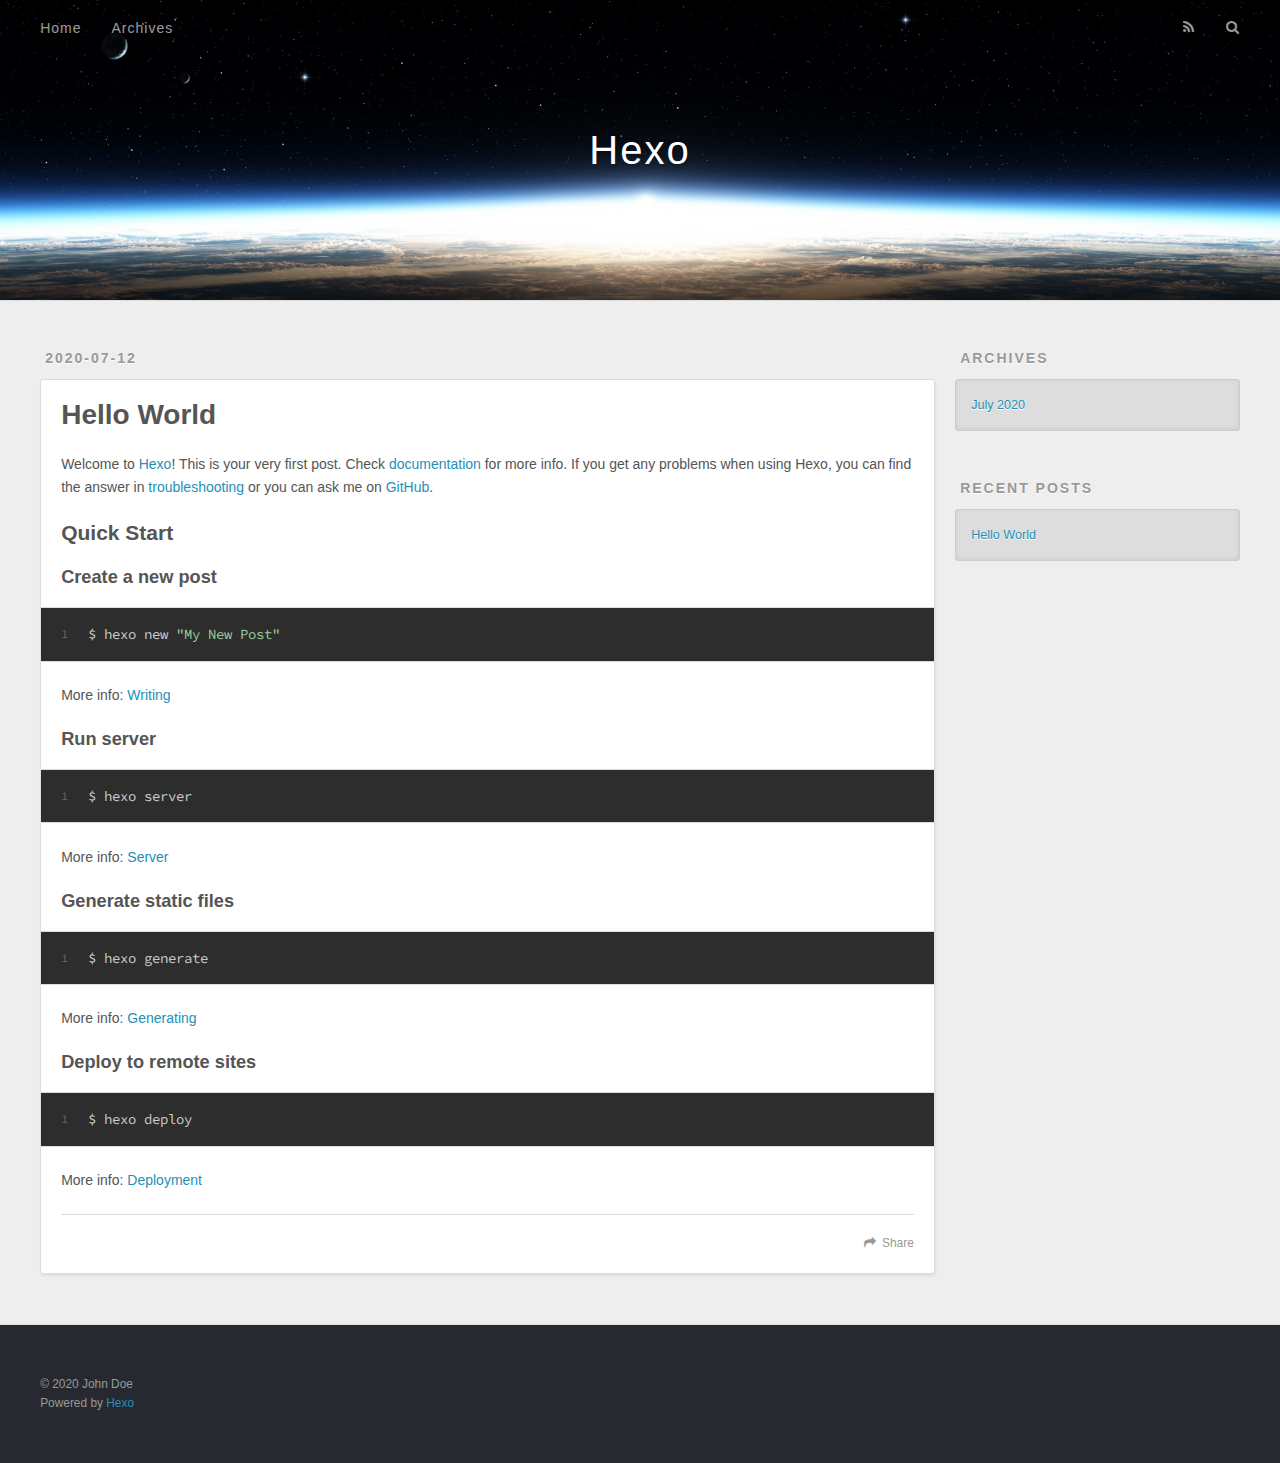
==== index.html @ 221fa867 "Site updated: 2020-07-12 08:32:04" ====
<!DOCTYPE html>
<html>
<head>
  <meta charset="utf-8">
  

  
  <title>Hexo</title>
  <meta name="viewport" content="width=device-width, initial-scale=1, maximum-scale=1">
  <meta property="og:type" content="website">
<meta property="og:title" content="Hexo">
<meta property="og:url" content="http://yoursite.com/index.html">
<meta property="og:site_name" content="Hexo">
<meta property="og:locale" content="en_US">
<meta property="article:author" content="John Doe">
<meta name="twitter:card" content="summary">
  
    <link rel="alternate" href="/atom.xml" title="Hexo" type="application/atom+xml">
  
  
    <link rel="icon" href="/favicon.png">
  
  
    <link href="//fonts.googleapis.com/css?family=Source+Code+Pro" rel="stylesheet" type="text/css">
  
  
<link rel="stylesheet" href="/css/style.css">

<meta name="generator" content="Hexo 4.2.1"></head>

<body>
  <div id="container">
    <div id="wrap">
      <header id="header">
  <div id="banner"></div>
  <div id="header-outer" class="outer">
    <div id="header-title" class="inner">
      <h1 id="logo-wrap">
        <a href="/" id="logo">Hexo</a>
      </h1>
      
    </div>
    <div id="header-inner" class="inner">
      <nav id="main-nav">
        <a id="main-nav-toggle" class="nav-icon"></a>
        
          <a class="main-nav-link" href="/">Home</a>
        
          <a class="main-nav-link" href="/archives">Archives</a>
        
      </nav>
      <nav id="sub-nav">
        
          <a id="nav-rss-link" class="nav-icon" href="/atom.xml" title="RSS Feed"></a>
        
        <a id="nav-search-btn" class="nav-icon" title="Search"></a>
      </nav>
      <div id="search-form-wrap">
        <form action="//google.com/search" method="get" accept-charset="UTF-8" class="search-form"><input type="search" name="q" class="search-form-input" placeholder="Search"><button type="submit" class="search-form-submit">&#xF002;</button><input type="hidden" name="sitesearch" value="http://yoursite.com"></form>
      </div>
    </div>
  </div>
</header>
      <div class="outer">
        <section id="main">
  
    <article id="post-hello-world" class="article article-type-post" itemscope itemprop="blogPost">
  <div class="article-meta">
    <a href="/2020/07/12/hello-world/" class="article-date">
  <time datetime="2020-07-12T00:15:30.540Z" itemprop="datePublished">2020-07-12</time>
</a>
    
  </div>
  <div class="article-inner">
    
    
      <header class="article-header">
        
  
    <h1 itemprop="name">
      <a class="article-title" href="/2020/07/12/hello-world/">Hello World</a>
    </h1>
  

      </header>
    
    <div class="article-entry" itemprop="articleBody">
      
        <p>Welcome to <a href="https://hexo.io/" target="_blank" rel="noopener">Hexo</a>! This is your very first post. Check <a href="https://hexo.io/docs/" target="_blank" rel="noopener">documentation</a> for more info. If you get any problems when using Hexo, you can find the answer in <a href="https://hexo.io/docs/troubleshooting.html" target="_blank" rel="noopener">troubleshooting</a> or you can ask me on <a href="https://github.com/hexojs/hexo/issues" target="_blank" rel="noopener">GitHub</a>.</p>
<h2 id="Quick-Start"><a href="#Quick-Start" class="headerlink" title="Quick Start"></a>Quick Start</h2><h3 id="Create-a-new-post"><a href="#Create-a-new-post" class="headerlink" title="Create a new post"></a>Create a new post</h3><figure class="highlight bash"><table><tr><td class="gutter"><pre><span class="line">1</span><br></pre></td><td class="code"><pre><span class="line">$ hexo new <span class="string">"My New Post"</span></span><br></pre></td></tr></table></figure>

<p>More info: <a href="https://hexo.io/docs/writing.html" target="_blank" rel="noopener">Writing</a></p>
<h3 id="Run-server"><a href="#Run-server" class="headerlink" title="Run server"></a>Run server</h3><figure class="highlight bash"><table><tr><td class="gutter"><pre><span class="line">1</span><br></pre></td><td class="code"><pre><span class="line">$ hexo server</span><br></pre></td></tr></table></figure>

<p>More info: <a href="https://hexo.io/docs/server.html" target="_blank" rel="noopener">Server</a></p>
<h3 id="Generate-static-files"><a href="#Generate-static-files" class="headerlink" title="Generate static files"></a>Generate static files</h3><figure class="highlight bash"><table><tr><td class="gutter"><pre><span class="line">1</span><br></pre></td><td class="code"><pre><span class="line">$ hexo generate</span><br></pre></td></tr></table></figure>

<p>More info: <a href="https://hexo.io/docs/generating.html" target="_blank" rel="noopener">Generating</a></p>
<h3 id="Deploy-to-remote-sites"><a href="#Deploy-to-remote-sites" class="headerlink" title="Deploy to remote sites"></a>Deploy to remote sites</h3><figure class="highlight bash"><table><tr><td class="gutter"><pre><span class="line">1</span><br></pre></td><td class="code"><pre><span class="line">$ hexo deploy</span><br></pre></td></tr></table></figure>

<p>More info: <a href="https://hexo.io/docs/one-command-deployment.html" target="_blank" rel="noopener">Deployment</a></p>

      
    </div>
    <footer class="article-footer">
      <a data-url="http://yoursite.com/2020/07/12/hello-world/" data-id="ckcicet2j0000z4v77qp1bdot" class="article-share-link">Share</a>
      
      
    </footer>
  </div>
  
</article>


  


</section>
        
          <aside id="sidebar">
  
    

  
    

  
    
  
    
  <div class="widget-wrap">
    <h3 class="widget-title">Archives</h3>
    <div class="widget">
      <ul class="archive-list"><li class="archive-list-item"><a class="archive-list-link" href="/archives/2020/07/">July 2020</a></li></ul>
    </div>
  </div>


  
    
  <div class="widget-wrap">
    <h3 class="widget-title">Recent Posts</h3>
    <div class="widget">
      <ul>
        
          <li>
            <a href="/2020/07/12/hello-world/">Hello World</a>
          </li>
        
      </ul>
    </div>
  </div>

  
</aside>
        
      </div>
      <footer id="footer">
  
  <div class="outer">
    <div id="footer-info" class="inner">
      &copy; 2020 John Doe<br>
      Powered by <a href="http://hexo.io/" target="_blank">Hexo</a>
    </div>
  </div>
</footer>
    </div>
    <nav id="mobile-nav">
  
    <a href="/" class="mobile-nav-link">Home</a>
  
    <a href="/archives" class="mobile-nav-link">Archives</a>
  
</nav>
    

<script src="//ajax.googleapis.com/ajax/libs/jquery/2.0.3/jquery.min.js"></script>


  
<link rel="stylesheet" href="/fancybox/jquery.fancybox.css">

  
<script src="/fancybox/jquery.fancybox.pack.js"></script>




<script src="/js/script.js"></script>




  </div>
</body>
</html>
---- css/style.css ----
body {
  width: 100%;
}
body:before,
body:after {
  content: "";
  display: table;
}
body:after {
  clear: both;
}
html,
body,
div,
span,
applet,
object,
iframe,
h1,
h2,
h3,
h4,
h5,
h6,
p,
blockquote,
pre,
a,
abbr,
acronym,
address,
big,
cite,
code,
del,
dfn,
em,
img,
ins,
kbd,
q,
s,
samp,
small,
strike,
strong,
sub,
sup,
tt,
var,
dl,
dt,
dd,
ol,
ul,
li,
fieldset,
form,
label,
legend,
table,
caption,
tbody,
tfoot,
thead,
tr,
th,
td {
  margin: 0;
  padding: 0;
  border: 0;
  outline: 0;
  font-weight: inherit;
  font-style: inherit;
  font-family: inherit;
  font-size: 100%;
  vertical-align: baseline;
}
body {
  line-height: 1;
  color: #000;
  background: #fff;
}
ol,
ul {
  list-style: none;
}
table {
  border-collapse: separate;
  border-spacing: 0;
  vertical-align: middle;
}
caption,
th,
td {
  text-align: left;
  font-weight: normal;
  vertical-align: middle;
}
a img {
  border: none;
}
input,
button {
  margin: 0;
  padding: 0;
}
input::-moz-focus-inner,
button::-moz-focus-inner {
  border: 0;
  padding: 0;
}
@font-face {
  font-family: FontAwesome;
  font-style: normal;
  font-weight: normal;
  src: url("fonts/fontawesome-webfont.eot?v=#4.0.3");
  src: url("fonts/fontawesome-webfont.eot?#iefix&v=#4.0.3") format("embedded-opentype"), url("fonts/fontawesome-webfont.woff?v=#4.0.3") format("woff"), url("fonts/fontawesome-webfont.ttf?v=#4.0.3") format("truetype"), url("fonts/fontawesome-webfont.svg#fontawesomeregular?v=#4.0.3") format("svg");
}
html,
body,
#container {
  height: 100%;
}
body {
  background: #eee;
  font: 14px -apple-system, BlinkMacSystemFont, "Segoe UI", "Roboto", "Oxygen", "Ubuntu", "Cantarell", "Fira Sans", "Droid Sans", "Helvetica Neue", sans-serif;
  -webkit-text-size-adjust: 100%;
}
.outer {
  max-width: 1220px;
  margin: 0 auto;
  padding: 0 20px;
}
.outer:before,
.outer:after {
  content: "";
  display: table;
}
.outer:after {
  clear: both;
}
.inner {
  display: inline;
  float: left;
  width: 98.33333333333333%;
  margin: 0 0.833333333333333%;
}
.left,
.alignleft {
  float: left;
}
.right,
.alignright {
  float: right;
}
.clear {
  clear: both;
}
#container {
  position: relative;
}
.mobile-nav-on {
  overflow: hidden;
}
#wrap {
  height: 100%;
  width: 100%;
  position: absolute;
  top: 0;
  left: 0;
  -webkit-transition: 0.2s ease-out;
  -moz-transition: 0.2s ease-out;
  -ms-transition: 0.2s ease-out;
  transition: 0.2s ease-out;
  z-index: 1;
  background: #eee;
}
.mobile-nav-on #wrap {
  left: 280px;
}
@media screen and (min-width: 768px) {
  #main {
    display: inline;
    float: left;
    width: 73.33333333333333%;
    margin: 0 0.833333333333333%;
  }
}
.article-date,
.article-category-link,
.archive-year,
.widget-title {
  text-decoration: none;
  text-transform: uppercase;
  letter-spacing: 2px;
  color: #999;
  margin-bottom: 1em;
  margin-left: 5px;
  line-height: 1em;
  text-shadow: 0 1px #fff;
  font-weight: bold;
}
.article-inner,
.archive-article-inner {
  background: #fff;
  -webkit-box-shadow: 1px 2px 3px #ddd;
  box-shadow: 1px 2px 3px #ddd;
  border: 1px solid #ddd;
  border-radius: 3px;
}
.article-entry h1,
.widget h1 {
  font-size: 2em;
}
.article-entry h2,
.widget h2 {
  font-size: 1.5em;
}
.article-entry h3,
.widget h3 {
  font-size: 1.3em;
}
.article-entry h4,
.widget h4 {
  font-size: 1.2em;
}
.article-entry h5,
.widget h5 {
  font-size: 1em;
}
.article-entry h6,
.widget h6 {
  font-size: 1em;
  color: #999;
}
.article-entry hr,
.widget hr {
  border: 1px dashed #ddd;
}
.article-entry strong,
.widget strong {
  font-weight: bold;
}
.article-entry em,
.widget em,
.article-entry cite,
.widget cite {
  font-style: italic;
}
.article-entry sup,
.widget sup,
.article-entry sub,
.widget sub {
  font-size: 0.75em;
  line-height: 0;
  position: relative;
  vertical-align: baseline;
}
.article-entry sup,
.widget sup {
  top: -0.5em;
}
.article-entry sub,
.widget sub {
  bottom: -0.2em;
}
.article-entry small,
.widget small {
  font-size: 0.85em;
}
.article-entry acronym,
.widget acronym,
.article-entry abbr,
.widget abbr {
  border-bottom: 1px dotted;
}
.article-entry ul,
.widget ul,
.article-entry ol,
.widget ol,
.article-entry dl,
.widget dl {
  margin: 0 20px;
  line-height: 1.6em;
}
.article-entry ul ul,
.widget ul ul,
.article-entry ol ul,
.widget ol ul,
.article-entry ul ol,
.widget ul ol,
.article-entry ol ol,
.widget ol ol {
  margin-top: 0;
  margin-bottom: 0;
}
.article-entry ul,
.widget ul {
  list-style: disc;
}
.article-entry ol,
.widget ol {
  list-style: decimal;
}
.article-entry dt,
.widget dt {
  font-weight: bold;
}
#header {
  height: 300px;
  position: relative;
  border-bottom: 1px solid #ddd;
}
#header:before,
#header:after {
  content: "";
  position: absolute;
  left: 0;
  right: 0;
  height: 40px;
}
#header:before {
  top: 0;
  background: -webkit-linear-gradient(rgba(0,0,0,0.2), transparent);
  background: -moz-linear-gradient(rgba(0,0,0,0.2), transparent);
  background: -ms-linear-gradient(rgba(0,0,0,0.2), transparent);
  background: linear-gradient(rgba(0,0,0,0.2), transparent);
}
#header:after {
  bottom: 0;
  background: -webkit-linear-gradient(transparent, rgba(0,0,0,0.2));
  background: -moz-linear-gradient(transparent, rgba(0,0,0,0.2));
  background: -ms-linear-gradient(transparent, rgba(0,0,0,0.2));
  background: linear-gradient(transparent, rgba(0,0,0,0.2));
}
#header-outer {
  height: 100%;
  position: relative;
}
#header-inner {
  position: relative;
  overflow: hidden;
}
#banner {
  position: absolute;
  top: 0;
  left: 0;
  width: 100%;
  height: 100%;
  background: url("images/banner.jpg") center #000;
  -webkit-background-size: cover;
  -moz-background-size: cover;
  background-size: cover;
  z-index: -1;
}
#header-title {
  text-align: center;
  height: 40px;
  position: absolute;
  top: 50%;
  left: 0;
  margin-top: -20px;
}
#logo,
#subtitle {
  text-decoration: none;
  color: #fff;
  font-weight: 300;
  text-shadow: 0 1px 4px rgba(0,0,0,0.3);
}
#logo {
  font-size: 40px;
  line-height: 40px;
  letter-spacing: 2px;
}
#subtitle {
  font-size: 16px;
  line-height: 16px;
  letter-spacing: 1px;
}
#subtitle-wrap {
  margin-top: 16px;
}
#main-nav {
  float: left;
  margin-left: -15px;
}
.nav-icon,
.main-nav-link {
  float: left;
  color: #fff;
  opacity: 0.6;
  text-decoration: none;
  text-shadow: 0 1px rgba(0,0,0,0.2);
  -webkit-transition: opacity 0.2s;
  -moz-transition: opacity 0.2s;
  -ms-transition: opacity 0.2s;
  transition: opacity 0.2s;
  display: block;
  padding: 20px 15px;
}
.nav-icon:hover,
.main-nav-link:hover {
  opacity: 1;
}
.nav-icon {
  font-family: FontAwesome;
  text-align: center;
  font-size: 14px;
  width: 14px;
  height: 14px;
  padding: 20px 15px;
  position: relative;
  cursor: pointer;
}
.main-nav-link {
  font-weight: 300;
  letter-spacing: 1px;
}
@media screen and (max-width: 479px) {
  .main-nav-link {
    display: none;
  }
}
#main-nav-toggle {
  display: none;
}
#main-nav-toggle:before {
  content: "\f0c9";
}
@media screen and (max-width: 479px) {
  #main-nav-toggle {
    display: block;
  }
}
#sub-nav {
  float: right;
  margin-right: -15px;
}
#nav-rss-link:before {
  content: "\f09e";
}
#nav-search-btn:before {
  content: "\f002";
}
#search-form-wrap {
  position: absolute;
  top: 15px;
  width: 150px;
  height: 30px;
  right: -150px;
  opacity: 0;
  -webkit-transition: 0.2s ease-out;
  -moz-transition: 0.2s ease-out;
  -ms-transition: 0.2s ease-out;
  transition: 0.2s ease-out;
}
#search-form-wrap.on {
  opacity: 1;
  right: 0;
}
@media screen and (max-width: 479px) {
  #search-form-wrap {
    width: 100%;
    right: -100%;
  }
}
.search-form {
  position: absolute;
  top: 0;
  left: 0;
  right: 0;
  background: #fff;
  padding: 5px 15px;
  border-radius: 15px;
  -webkit-box-shadow: 0 0 10px rgba(0,0,0,0.3);
  box-shadow: 0 0 10px rgba(0,0,0,0.3);
}
.search-form-input {
  border: none;
  background: none;
  color: #555;
  width: 100%;
  font: 13px -apple-system, BlinkMacSystemFont, "Segoe UI", "Roboto", "Oxygen", "Ubuntu", "Cantarell", "Fira Sans", "Droid Sans", "Helvetica Neue", sans-serif;
  outline: none;
}
.search-form-input::-webkit-search-results-decoration,
.search-form-input::-webkit-search-cancel-button {
  -webkit-appearance: none;
}
.search-form-submit {
  position: absolute;
  top: 50%;
  right: 10px;
  margin-top: -7px;
  font: 13px FontAwesome;
  border: none;
  background: none;
  color: #bbb;
  cursor: pointer;
}
.search-form-submit:hover,
.search-form-submit:focus {
  color: #777;
}
.article {
  margin: 50px 0;
}
.article-inner {
  overflow: hidden;
}
.article-meta:before,
.article-meta:after {
  content: "";
  display: table;
}
.article-meta:after {
  clear: both;
}
.article-date {
  float: left;
}
.article-category {
  float: left;
  line-height: 1em;
  color: #ccc;
  text-shadow: 0 1px #fff;
  margin-left: 8px;
}
.article-category:before {
  content: "\2022";
}
.article-category-link {
  margin: 0 12px 1em;
}
.article-header {
  padding: 20px 20px 0;
}
.article-title {
  text-decoration: none;
  font-size: 2em;
  font-weight: bold;
  color: #555;
  line-height: 1.1em;
  -webkit-transition: color 0.2s;
  -moz-transition: color 0.2s;
  -ms-transition: color 0.2s;
  transition: color 0.2s;
}
a.article-title:hover {
  color: #258fb8;
}
.article-entry {
  color: #555;
  padding: 0 20px;
}
.article-entry:before,
.article-entry:after {
  content: "";
  display: table;
}
.article-entry:after {
  clear: both;
}
.article-entry p,
.article-entry table {
  line-height: 1.6em;
  margin: 1.6em 0;
}
.article-entry h1,
.article-entry h2,
.article-entry h3,
.article-entry h4,
.article-entry h5,
.article-entry h6 {
  font-weight: bold;
}
.article-entry h1,
.article-entry h2,
.article-entry h3,
.article-entry h4,
.article-entry h5,
.article-entry h6 {
  line-height: 1.1em;
  margin: 1.1em 0;
}
.article-entry a {
  color: #258fb8;
  text-decoration: none;
}
.article-entry a:hover {
  text-decoration: underline;
}
.article-entry ul,
.article-entry ol,
.article-entry dl {
  margin-top: 1.6em;
  margin-bottom: 1.6em;
}
.article-entry img,
.article-entry video {
  max-width: 100%;
  height: auto;
  display: block;
  margin: auto;
}
.article-entry iframe {
  border: none;
}
.article-entry table {
  width: 100%;
  border-collapse: collapse;
  border-spacing: 0;
}
.article-entry th {
  font-weight: bold;
  border-bottom: 3px solid #ddd;
  padding-bottom: 0.5em;
}
.article-entry td {
  border-bottom: 1px solid #ddd;
  padding: 10px 0;
}
.article-entry blockquote {
  font-family: Georgia, "Times New Roman", serif;
  font-size: 1.4em;
  margin: 1.6em 20px;
  text-align: center;
}
.article-entry blockquote footer {
  font-size: 14px;
  margin: 1.6em 0;
  font-family: -apple-system, BlinkMacSystemFont, "Segoe UI", "Roboto", "Oxygen", "Ubuntu", "Cantarell", "Fira Sans", "Droid Sans", "Helvetica Neue", sans-serif;
}
.article-entry blockquote footer cite:before {
  content: "—";
  padding: 0 0.5em;
}
.article-entry .pullquote {
  text-align: left;
  width: 45%;
  margin: 0;
}
.article-entry .pullquote.left {
  margin-left: 0.5em;
  margin-right: 1em;
}
.article-entry .pullquote.right {
  margin-right: 0.5em;
  margin-left: 1em;
}
.article-entry .caption {
  color: #999;
  display: block;
  font-size: 0.9em;
  margin-top: 0.5em;
  position: relative;
  text-align: center;
}
.article-entry .video-container {
  position: relative;
  padding-top: 56.25%;
  height: 0;
  overflow: hidden;
}
.article-entry .video-container iframe,
.article-entry .video-container object,
.article-entry .video-container embed {
  position: absolute;
  top: 0;
  left: 0;
  width: 100%;
  height: 100%;
  margin-top: 0;
}
.article-more-link a {
  display: inline-block;
  line-height: 1em;
  padding: 6px 15px;
  border-radius: 15px;
  background: #eee;
  color: #999;
  text-shadow: 0 1px #fff;
  text-decoration: none;
}
.article-more-link a:hover {
  background: #258fb8;
  color: #fff;
  text-decoration: none;
  text-shadow: 0 1px #1e7293;
}
.article-footer {
  font-size: 0.85em;
  line-height: 1.6em;
  border-top: 1px solid #ddd;
  padding-top: 1.6em;
  margin: 0 20px 20px;
}
.article-footer:before,
.article-footer:after {
  content: "";
  display: table;
}
.article-footer:after {
  clear: both;
}
.article-footer a {
  color: #999;
  text-decoration: none;
}
.article-footer a:hover {
  color: #555;
}
.article-tag-list-item {
  float: left;
  margin-right: 10px;
}
.article-tag-list-link:before {
  content: "#";
}
.article-comment-link {
  float: right;
}
.article-comment-link:before {
  content: "\f075";
  font-family: FontAwesome;
  padding-right: 8px;
}
.article-share-link {
  cursor: pointer;
  float: right;
  margin-left: 20px;
}
.article-share-link:before {
  content: "\f064";
  font-family: FontAwesome;
  padding-right: 6px;
}
#article-nav {
  position: relative;
}
#article-nav:before,
#article-nav:after {
  content: "";
  display: table;
}
#article-nav:after {
  clear: both;
}
@media screen and (min-width: 768px) {
  #article-nav {
    margin: 50px 0;
  }
  #article-nav:before {
    width: 8px;
    height: 8px;
    position: absolute;
    top: 50%;
    left: 50%;
    margin-top: -4px;
    margin-left: -4px;
    content: "";
    border-radius: 50%;
    background: #ddd;
    -webkit-box-shadow: 0 1px 2px #fff;
    box-shadow: 0 1px 2px #fff;
  }
}
.article-nav-link-wrap {
  text-decoration: none;
  text-shadow: 0 1px #fff;
  color: #999;
  -webkit-box-sizing: border-box;
  -moz-box-sizing: border-box;
  box-sizing: border-box;
  margin-top: 50px;
  text-align: center;
  display: block;
}
.article-nav-link-wrap:hover {
  color: #555;
}
@media screen and (min-width: 768px) {
  .article-nav-link-wrap {
    width: 50%;
    margin-top: 0;
  }
}
@media screen and (min-width: 768px) {
  #article-nav-newer {
    float: left;
    text-align: right;
    padding-right: 20px;
  }
}
@media screen and (min-width: 768px) {
  #article-nav-older {
    float: right;
    text-align: left;
    padding-left: 20px;
  }
}
.article-nav-caption {
  text-transform: uppercase;
  letter-spacing: 2px;
  color: #ddd;
  line-height: 1em;
  font-weight: bold;
}
#article-nav-newer .article-nav-caption {
  margin-right: -2px;
}
.article-nav-title {
  font-size: 0.85em;
  line-height: 1.6em;
  margin-top: 0.5em;
}
.article-share-box {
  position: absolute;
  display: none;
  background: #fff;
  -webkit-box-shadow: 1px 2px 10px rgba(0,0,0,0.2);
  box-shadow: 1px 2px 10px rgba(0,0,0,0.2);
  border-radius: 3px;
  margin-left: -145px;
  overflow: hidden;
  z-index: 1;
}
.article-share-box.on {
  display: block;
}
.article-share-input {
  width: 100%;
  background: none;
  -webkit-box-sizing: border-box;
  -moz-box-sizing: border-box;
  box-sizing: border-box;
  font: 14px -apple-system, BlinkMacSystemFont, "Segoe UI", "Roboto", "Oxygen", "Ubuntu", "Cantarell", "Fira Sans", "Droid Sans", "Helvetica Neue", sans-serif;
  padding: 0 15px;
  color: #555;
  outline: none;
  border: 1px solid #ddd;
  border-radius: 3px 3px 0 0;
  height: 36px;
  line-height: 36px;
}
.article-share-links {
  background: #eee;
}
.article-share-links:before,
.article-share-links:after {
  content: "";
  display: table;
}
.article-share-links:after {
  clear: both;
}
.article-share-twitter,
.article-share-facebook,
.article-share-pinterest,
.article-share-google {
  width: 50px;
  height: 36px;
  display: block;
  float: left;
  position: relative;
  color: #999;
  text-shadow: 0 1px #fff;
}
.article-share-twitter:before,
.article-share-facebook:before,
.article-share-pinterest:before,
.article-share-google:before {
  font-size: 20px;
  font-family: FontAwesome;
  width: 20px;
  height: 20px;
  position: absolute;
  top: 50%;
  left: 50%;
  margin-top: -10px;
  margin-left: -10px;
  text-align: center;
}
.article-share-twitter:hover,
.article-share-facebook:hover,
.article-share-pinterest:hover,
.article-share-google:hover {
  color: #fff;
}
.article-share-twitter:before {
  content: "\f099";
}
.article-share-twitter:hover {
  background: #00aced;
  text-shadow: 0 1px #008abe;
}
.article-share-facebook:before {
  content: "\f09a";
}
.article-share-facebook:hover {
  background: #3b5998;
  text-shadow: 0 1px #2f477a;
}
.article-share-pinterest:before {
  content: "\f0d2";
}
.article-share-pinterest:hover {
  background: #cb2027;
  text-shadow: 0 1px #a21a1f;
}
.article-share-google:before {
  content: "\f0d5";
}
.article-share-google:hover {
  background: #dd4b39;
  text-shadow: 0 1px #be3221;
}
.article-gallery {
  background: #000;
  position: relative;
}
.article-gallery-photos {
  position: relative;
  overflow: hidden;
}
.article-gallery-img {
  display: none;
  max-width: 100%;
}
.article-gallery-img:first-child {
  display: block;
}
.article-gallery-img.loaded {
  position: absolute;
  display: block;
}
.article-gallery-img img {
  display: block;
  max-width: 100%;
  margin: 0 auto;
}
#comments {
  background: #fff;
  -webkit-box-shadow: 1px 2px 3px #ddd;
  box-shadow: 1px 2px 3px #ddd;
  padding: 20px;
  border: 1px solid #ddd;
  border-radius: 3px;
  margin: 50px 0;
}
#comments a {
  color: #258fb8;
}
.archives-wrap {
  margin: 50px 0;
}
.archives:before,
.archives:after {
  content: "";
  display: table;
}
.archives:after {
  clear: both;
}
.archive-year-wrap {
  margin-bottom: 1em;
}
.archives {
  -webkit-column-gap: 10px;
  -moz-column-gap: 10px;
  column-gap: 10px;
}
@media screen and (min-width: 480px) and (max-width: 767px) {
  .archives {
    -webkit-column-count: 2;
    -moz-column-count: 2;
    column-count: 2;
  }
}
@media screen and (min-width: 768px) {
  .archives {
    -webkit-column-count: 3;
    -moz-column-count: 3;
    column-count: 3;
  }
}
.archive-article {
  -webkit-column-break-inside: avoid;
  page-break-inside: avoid;
  overflow: hidden;
  break-inside: avoid-column;
}
.archive-article-inner {
  padding: 10px;
  margin-bottom: 15px;
}
.archive-article-title {
  text-decoration: none;
  font-weight: bold;
  color: #555;
  -webkit-transition: color 0.2s;
  -moz-transition: color 0.2s;
  -ms-transition: color 0.2s;
  transition: color 0.2s;
  line-height: 1.6em;
}
.archive-article-title:hover {
  color: #258fb8;
}
.archive-article-footer {
  margin-top: 1em;
}
.archive-article-date {
  color: #999;
  text-decoration: none;
  font-size: 0.85em;
  line-height: 1em;
  margin-bottom: 0.5em;
  display: block;
}
#page-nav {
  margin: 50px auto;
  background: #fff;
  -webkit-box-shadow: 1px 2px 3px #ddd;
  box-shadow: 1px 2px 3px #ddd;
  border: 1px solid #ddd;
  border-radius: 3px;
  text-align: center;
  color: #999;
  overflow: hidden;
}
#page-nav:before,
#page-nav:after {
  content: "";
  display: table;
}
#page-nav:after {
  clear: both;
}
#page-nav a,
#page-nav span {
  padding: 10px 20px;
  line-height: 1;
  height: 2ex;
}
#page-nav a {
  color: #999;
  text-decoration: none;
}
#page-nav a:hover {
  background: #999;
  color: #fff;
}
#page-nav .prev {
  float: left;
}
#page-nav .next {
  float: right;
}
#page-nav .page-number {
  display: inline-block;
}
@media screen and (max-width: 479px) {
  #page-nav .page-number {
    display: none;
  }
}
#page-nav .current {
  color: #555;
  font-weight: bold;
}
#page-nav .space {
  color: #ddd;
}
#footer {
  background: #262a30;
  padding: 50px 0;
  border-top: 1px solid #ddd;
  color: #999;
}
#footer a {
  color: #258fb8;
  text-decoration: none;
}
#footer a:hover {
  text-decoration: underline;
}
#footer-info {
  line-height: 1.6em;
  font-size: 0.85em;
}
.article-entry pre,
.article-entry .highlight {
  background: #2d2d2d;
  margin: 0 -20px;
  padding: 15px 20px;
  border-style: solid;
  border-color: #ddd;
  border-width: 1px 0;
  overflow: auto;
  color: #ccc;
  line-height: 22.400000000000002px;
}
.article-entry .highlight .gutter pre,
.article-entry .gist .gist-file .gist-data .line-numbers {
  color: #666;
  font-size: 0.85em;
}
.article-entry pre,
.article-entry code {
  font-family: "Source Code Pro", Consolas, Monaco, Menlo, Consolas, monospace;
}
.article-entry code {
  background: #eee;
  text-shadow: 0 1px #fff;
  padding: 0 0.3em;
}
.article-entry pre code {
  background: none;
  text-shadow: none;
  padding: 0;
}
.article-entry .highlight pre {
  border: none;
  margin: 0;
  padding: 0;
}
.article-entry .highlight table {
  margin: 0;
  width: auto;
}
.article-entry .highlight td {
  border: none;
  padding: 0;
}
.article-entry .highlight figcaption {
  font-size: 0.85em;
  color: #999;
  line-height: 1em;
  margin-bottom: 1em;
}
.article-entry .highlight figcaption:before,
.article-entry .highlight figcaption:after {
  content: "";
  display: table;
}
.article-entry .highlight figcaption:after {
  clear: both;
}
.article-entry .highlight figcaption a {
  float: right;
}
.article-entry .highlight .gutter pre {
  text-align: right;
  padding-right: 20px;
}
.article-entry .highlight .line {
  height: 22.400000000000002px;
}
.article-entry .highlight .line.marked {
  background: #515151;
}
.article-entry .gist {
  margin: 0 -20px;
  border-style: solid;
  border-color: #ddd;
  border-width: 1px 0;
  background: #2d2d2d;
  padding: 15px 20px 15px 0;
}
.article-entry .gist .gist-file {
  border: none;
  font-family: "Source Code Pro", Consolas, Monaco, Menlo, Consolas, monospace;
  margin: 0;
}
.article-entry .gist .gist-file .gist-data {
  background: none;
  border: none;
}
.article-entry .gist .gist-file .gist-data .line-numbers {
  background: none;
  border: none;
  padding: 0 20px 0 0;
}
.article-entry .gist .gist-file .gist-data .line-data {
  padding: 0 !important;
}
.article-entry .gist .gist-file .highlight {
  margin: 0;
  padding: 0;
  border: none;
}
.article-entry .gist .gist-file .gist-meta {
  background: #2d2d2d;
  color: #999;
  font: 0.85em -apple-system, BlinkMacSystemFont, "Segoe UI", "Roboto", "Oxygen", "Ubuntu", "Cantarell", "Fira Sans", "Droid Sans", "Helvetica Neue", sans-serif;
  text-shadow: 0 0;
  padding: 0;
  margin-top: 1em;
  margin-left: 20px;
}
.article-entry .gist .gist-file .gist-meta a {
  color: #258fb8;
  font-weight: normal;
}
.article-entry .gist .gist-file .gist-meta a:hover {
  text-decoration: underline;
}
pre .comment,
pre .title {
  color: #999;
}
pre .variable,
pre .attribute,
pre .tag,
pre .regexp,
pre .ruby .constant,
pre .xml .tag .title,
pre .xml .pi,
pre .xml .doctype,
pre .html .doctype,
pre .css .id,
pre .css .class,
pre .css .pseudo {
  color: #f2777a;
}
pre .number,
pre .preprocessor,
pre .built_in,
pre .literal,
pre .params,
pre .constant {
  color: #f99157;
}
pre .class,
pre .ruby .class .title,
pre .css .rules .attribute {
  color: #9c9;
}
pre .string,
pre .value,
pre .inheritance,
pre .header,
pre .ruby .symbol,
pre .xml .cdata {
  color: #9c9;
}
pre .css .hexcolor {
  color: #6cc;
}
pre .function,
pre .python .decorator,
pre .python .title,
pre .ruby .function .title,
pre .ruby .title .keyword,
pre .perl .sub,
pre .javascript .title,
pre .coffeescript .title {
  color: #69c;
}
pre .keyword,
pre .javascript .function {
  color: #c9c;
}
@media screen and (max-width: 479px) {
  #mobile-nav {
    position: absolute;
    top: 0;
    left: 0;
    width: 280px;
    height: 100%;
    background: #191919;
    border-right: 1px solid #fff;
  }
}
@media screen and (max-width: 479px) {
  .mobile-nav-link {
    display: block;
    color: #999;
    text-decoration: none;
    padding: 15px 20px;
    font-weight: bold;
  }
  .mobile-nav-link:hover {
    color: #fff;
  }
}
@media screen and (min-width: 768px) {
  #sidebar {
    display: inline;
    float: left;
    width: 23.333333333333332%;
    margin: 0 0.833333333333333%;
  }
}
.widget-wrap {
  margin: 50px 0;
}
.widget {
  color: #777;
  text-shadow: 0 1px #fff;
  background: #ddd;
  -webkit-box-shadow: 0 -1px 4px #ccc inset;
  box-shadow: 0 -1px 4px #ccc inset;
  border: 1px solid #ccc;
  padding: 15px;
  border-radius: 3px;
}
.widget a {
  color: #258fb8;
  text-decoration: none;
}
.widget a:hover {
  text-decoration: underline;
}
.widget ul ul,
.widget ol ul,
.widget dl ul,
.widget ul ol,
.widget ol ol,
.widget dl ol,
.widget ul dl,
.widget ol dl,
.widget dl dl {
  margin-left: 15px;
  list-style: disc;
}
.widget {
  line-height: 1.6em;
  word-wrap: break-word;
  font-size: 0.9em;
}
.widget ul,
.widget ol {
  list-style: none;
  margin: 0;
}
.widget ul ul,
.widget ol ul,
.widget ul ol,
.widget ol ol {
  margin: 0 20px;
}
.widget ul ul,
.widget ol ul {
  list-style: disc;
}
.widget ul ol,
.widget ol ol {
  list-style: decimal;
}
.category-list-count,
.tag-list-count,
.archive-list-count {
  padding-left: 5px;
  color: #999;
  font-size: 0.85em;
}
.category-list-count:before,
.tag-list-count:before,
.archive-list-count:before {
  content: "(";
}
.category-list-count:after,
.tag-list-count:after,
.archive-list-count:after {
  content: ")";
}
.tagcloud a {
  margin-right: 5px;
  display: inline-block;
}
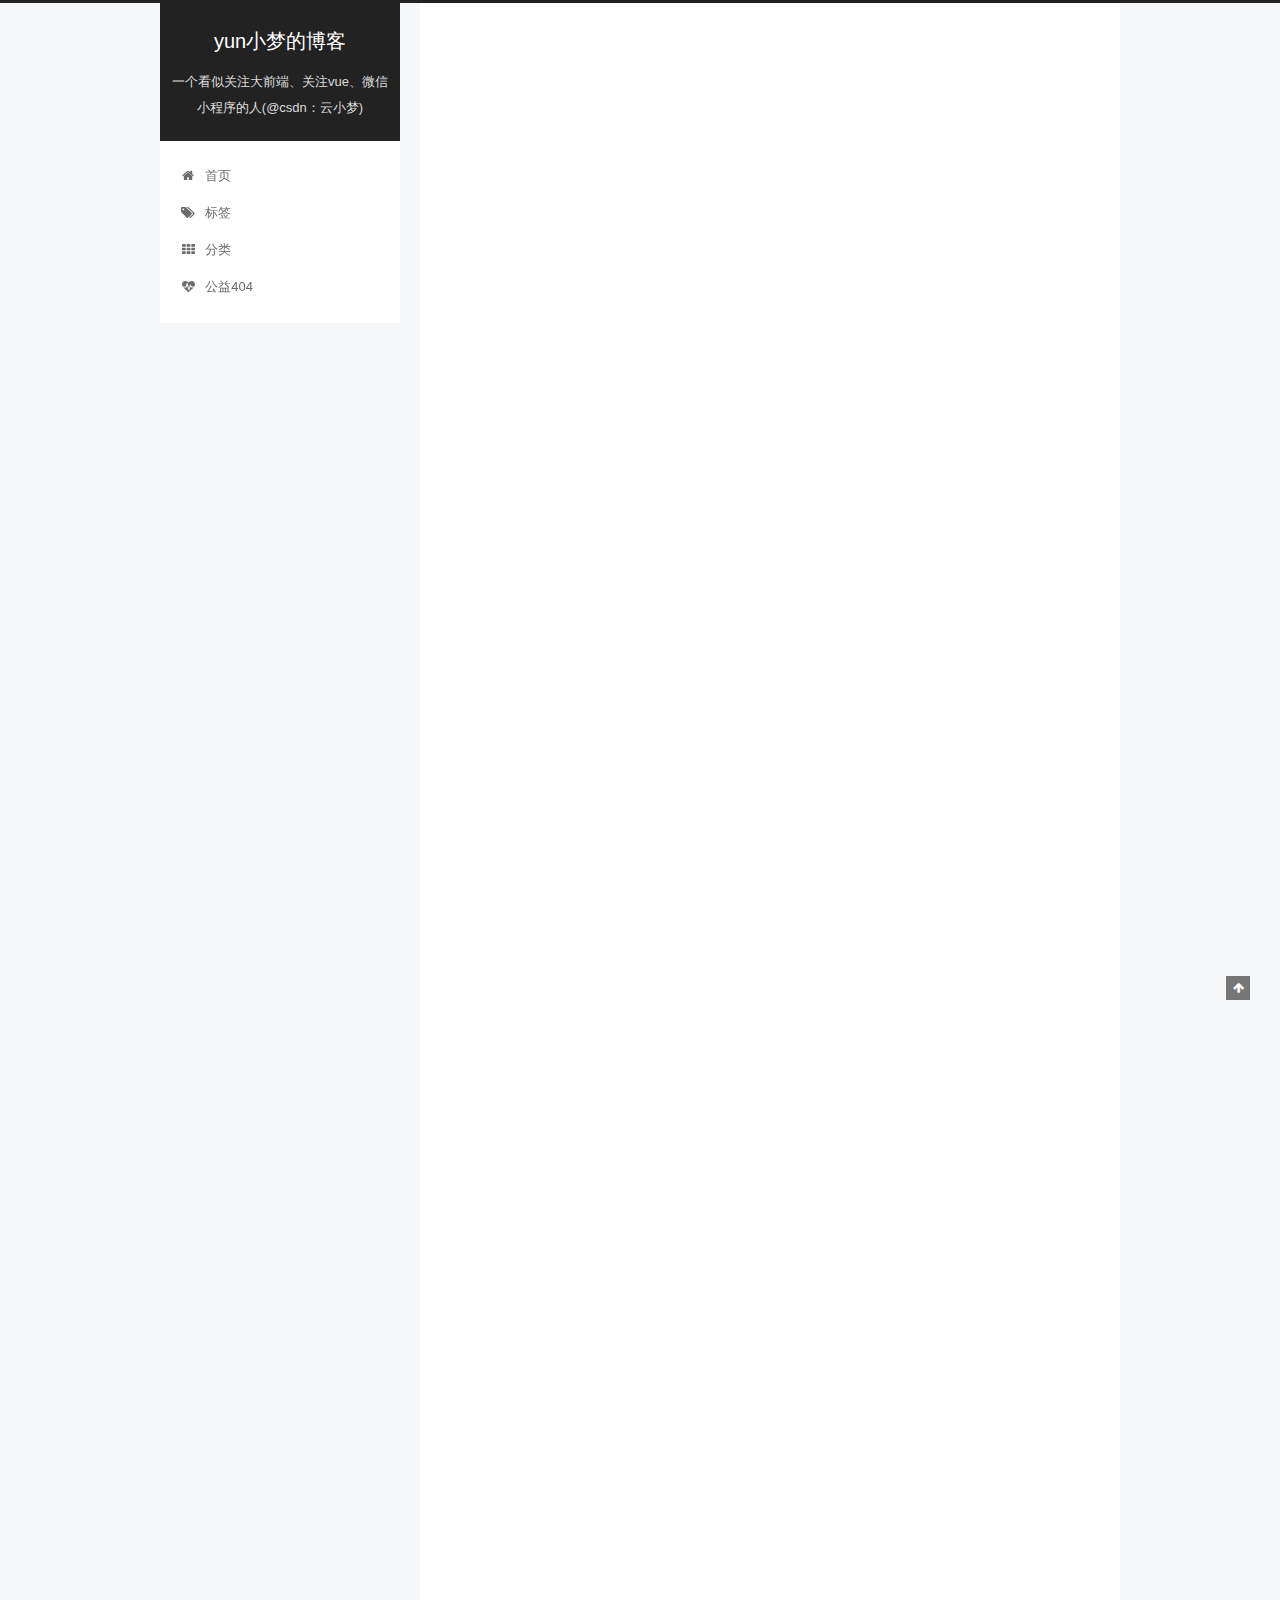
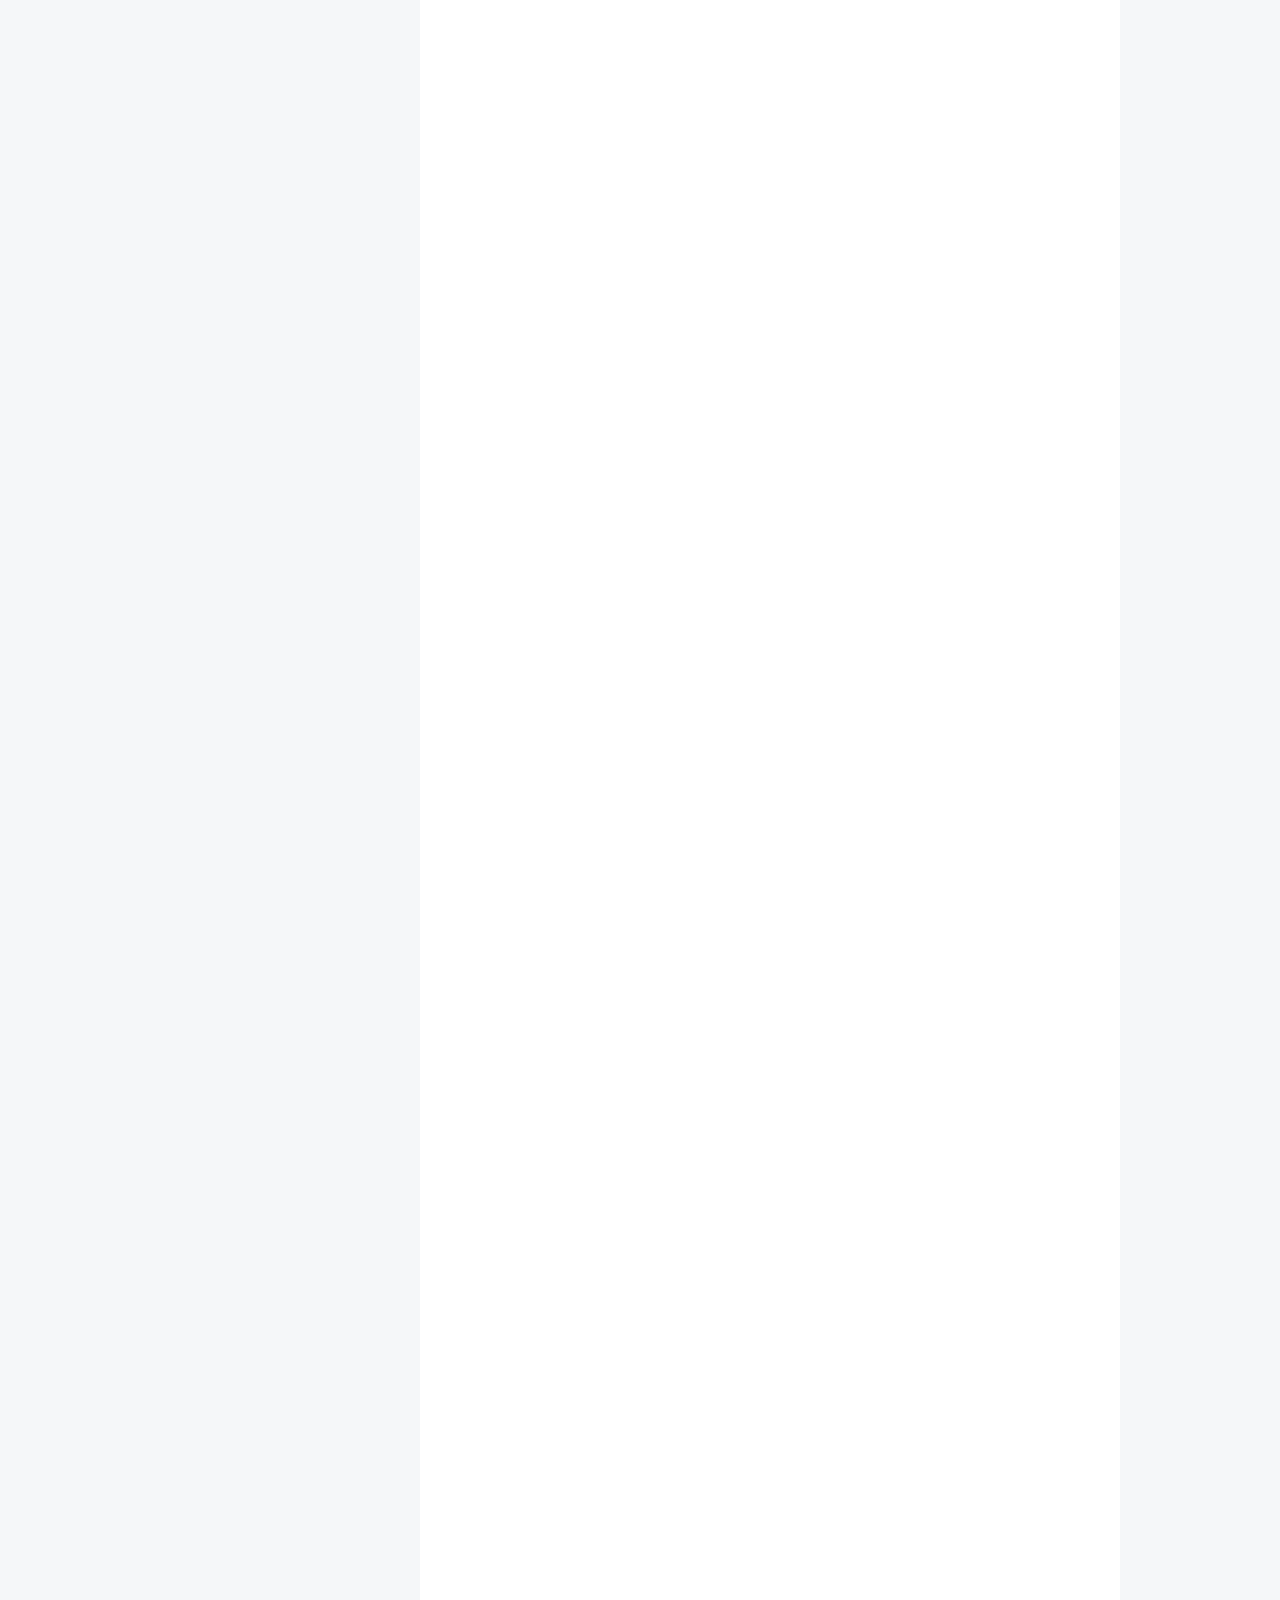
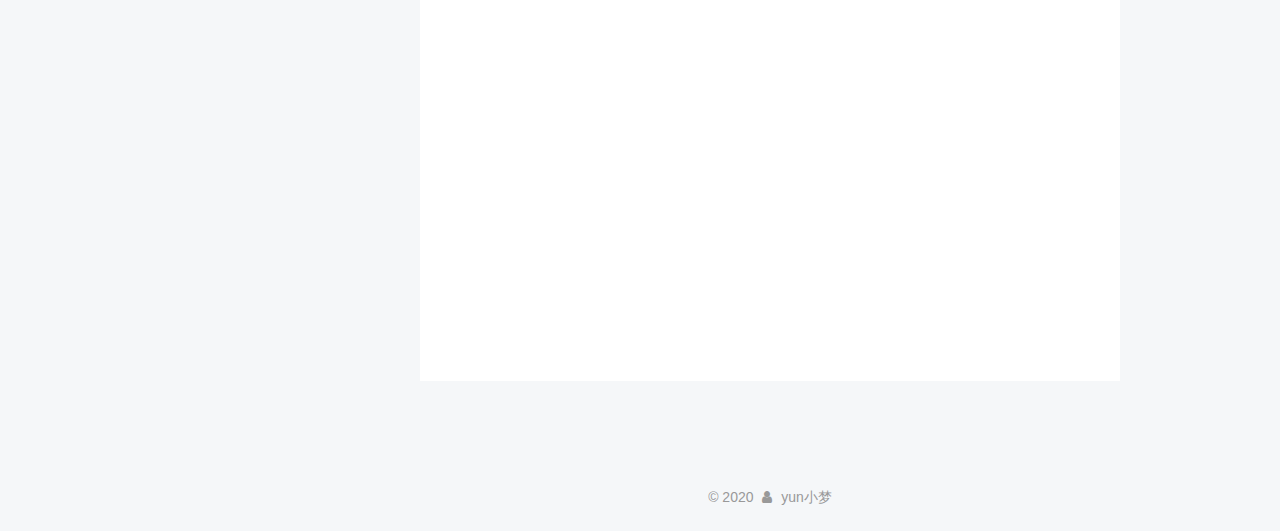
==== commit 2b744238: "Site updated: 2020-07-12 10:48:06" ====
--- a/index.html
+++ b/index.html
@@ -1,196 +1,1175 @@
 <!DOCTYPE html>
-<html>
+
+
+
+  
+
+
+<html class="theme-next pisces use-motion" lang="zh-Hans">
 <head>
-  <meta charset="utf-8">
-  
-
-  
-  <title>Hexo</title>
-  <meta name="viewport" content="width=device-width, initial-scale=1, maximum-scale=1">
-  <meta property="og:type" content="website">
-<meta property="og:title" content="Hexo">
-<meta property="og:url" content="http://yoursite.com/index.html">
-<meta property="og:site_name" content="Hexo">
-<meta property="og:locale" content="en_US">
-<meta property="article:author" content="John Doe">
+  <meta charset="UTF-8"/>
+<meta http-equiv="X-UA-Compatible" content="IE=edge" />
+<meta name="viewport" content="width=device-width, initial-scale=1, maximum-scale=1"/>
+<meta name="theme-color" content="#222">
+
+
+
+
+
+
+
+
+
+<meta http-equiv="Cache-Control" content="no-transform" />
+<meta http-equiv="Cache-Control" content="no-siteapp" />
+
+
+
+
+
+
+
+
+
+
+
+
+
+
+
+
+  
+  
+  <link href="/lib/fancybox/source/jquery.fancybox.css?v=2.1.5" rel="stylesheet" type="text/css" />
+
+
+
+
+
+
+
+<link href="/lib/font-awesome/css/font-awesome.min.css?v=4.6.2" rel="stylesheet" type="text/css" />
+
+<link href="/css/main.css?v=5.1.4" rel="stylesheet" type="text/css" />
+
+
+  <link rel="apple-touch-icon" sizes="180x180" href="/images/apple-touch-icon-next.png?v=5.1.4">
+
+
+  <link rel="icon" type="image/png" sizes="32x32" href="/images/favicon-32x32-next.png?v=5.1.4">
+
+
+  <link rel="icon" type="image/png" sizes="16x16" href="/images/favicon-16x16-next.png?v=5.1.4">
+
+
+  <link rel="mask-icon" href="/images/logo.svg?v=5.1.4" color="#222">
+
+
+
+
+
+  <meta name="keywords" content="Hexo, NexT, yunxiaomeng, 前端, javascript, css, vue, node" />
+
+
+
+
+
+
+
+
+
+
+<meta name="description" content="本博客主要是记载博主的前端学习，分享所见所闻所感所想，热衷技术，乐于探讨；在这里，你可以得到一切你想要的答案：JavaScript、css、微信小程序、云开发、vue、NodeJS...博主：云小梦，一个在大前端路上苦苦追求技术的纯粹的猿">
+<meta property="og:type" content="website">
+<meta property="og:title" content="yun小梦的博客">
+<meta property="og:url" content="http://1314mxc.github.io/index.html">
+<meta property="og:site_name" content="yun小梦的博客">
+<meta property="og:description" content="本博客主要是记载博主的前端学习，分享所见所闻所感所想，热衷技术，乐于探讨；在这里，你可以得到一切你想要的答案：JavaScript、css、微信小程序、云开发、vue、NodeJS...博主：云小梦，一个在大前端路上苦苦追求技术的纯粹的猿">
+<meta property="article:author" content="yun小梦">
 <meta name="twitter:card" content="summary">
-  
-    <link rel="alternate" href="/atom.xml" title="Hexo" type="application/atom+xml">
-  
-  
-    <link rel="icon" href="/favicon.png">
-  
-  
-    <link href="//fonts.googleapis.com/css?family=Source+Code+Pro" rel="stylesheet" type="text/css">
-  
-  
-<link rel="stylesheet" href="/css/style.css">
+
+
+
+<script type="text/javascript" id="hexo.configurations">
+  var NexT = window.NexT || {};
+  var CONFIG = {
+    root: '/',
+    scheme: 'Pisces',
+    version: '5.1.4',
+    sidebar: {"position":"left","display":"post","offset":12,"b2t":false,"scrollpercent":false,"onmobile":false},
+    fancybox: true,
+    tabs: true,
+    motion: {"enable":true,"async":false,"transition":{"post_block":"fadeIn","post_header":"slideDownIn","post_body":"slideDownIn","coll_header":"slideLeftIn","sidebar":"slideUpIn"}},
+    duoshuo: {
+      userId: '0',
+      author: '博主'
+    },
+    algolia: {
+      applicationID: '',
+      apiKey: '',
+      indexName: '',
+      hits: {"per_page":10},
+      labels: {"input_placeholder":"Search for Posts","hits_empty":"We didn't find any results for the search: ${query}","hits_stats":"${hits} results found in ${time} ms"}
+    }
+  };
+</script>
+
+
+
+  <link rel="canonical" href="http://1314mxc.github.io/"/>
+
+
+
+
+
+  <title>yun小梦的博客</title>
+  
+
+
+
+
+
+
+
 
 <meta name="generator" content="Hexo 4.2.1"></head>
 
-<body>
-  <div id="container">
-    <div id="wrap">
-      <header id="header">
-  <div id="banner"></div>
-  <div id="header-outer" class="outer">
-    <div id="header-title" class="inner">
-      <h1 id="logo-wrap">
-        <a href="/" id="logo">Hexo</a>
-      </h1>
-      
+<body itemscope itemtype="http://schema.org/WebPage" lang="zh-Hans">
+
+  
+  
+    
+  
+
+  <div class="container sidebar-position-left 
+  page-home">
+    <div class="headband"></div>
+
+    <header id="header" class="header" itemscope itemtype="http://schema.org/WPHeader">
+      <div class="header-inner"><div class="site-brand-wrapper">
+  <div class="site-meta ">
+    
+
+    <div class="custom-logo-site-title">
+      <a href="/"  class="brand" rel="start">
+        <span class="logo-line-before"><i></i></span>
+        <span class="site-title">yun小梦的博客</span>
+        <span class="logo-line-after"><i></i></span>
+      </a>
     </div>
-    <div id="header-inner" class="inner">
-      <nav id="main-nav">
-        <a id="main-nav-toggle" class="nav-icon"></a>
-        
-          <a class="main-nav-link" href="/">Home</a>
-        
-          <a class="main-nav-link" href="/archives">Archives</a>
-        
-      </nav>
-      <nav id="sub-nav">
-        
-          <a id="nav-rss-link" class="nav-icon" href="/atom.xml" title="RSS Feed"></a>
-        
-        <a id="nav-search-btn" class="nav-icon" title="Search"></a>
-      </nav>
-      <div id="search-form-wrap">
-        <form action="//google.com/search" method="get" accept-charset="UTF-8" class="search-form"><input type="search" name="q" class="search-form-input" placeholder="Search"><button type="submit" class="search-form-submit">&#xF002;</button><input type="hidden" name="sitesearch" value="http://yoursite.com"></form>
-      </div>
+      
+        <p class="site-subtitle">一个看似关注大前端、关注vue、微信小程序的人(@csdn：云小梦)</p>
+      
+  </div>
+
+  <div class="site-nav-toggle">
+    <button>
+      <span class="btn-bar"></span>
+      <span class="btn-bar"></span>
+      <span class="btn-bar"></span>
+    </button>
+  </div>
+</div>
+
+<nav class="site-nav">
+  
+
+  
+    <ul id="menu" class="menu">
+      
+        
+        <li class="menu-item menu-item-home">
+          <a href="/%20" rel="section">
+            
+              <i class="menu-item-icon fa fa-fw fa-home"></i> <br />
+            
+            首页
+          </a>
+        </li>
+      
+        
+        <li class="menu-item menu-item-tags">
+          <a href="/tags/%20" rel="section">
+            
+              <i class="menu-item-icon fa fa-fw fa-tags"></i> <br />
+            
+            标签
+          </a>
+        </li>
+      
+        
+        <li class="menu-item menu-item-categories">
+          <a href="/categories/%20" rel="section">
+            
+              <i class="menu-item-icon fa fa-fw fa-th"></i> <br />
+            
+            分类
+          </a>
+        </li>
+      
+        
+        <li class="menu-item menu-item-commonweal">
+          <a href="/404/%20" rel="section">
+            
+              <i class="menu-item-icon fa fa-fw fa-heartbeat"></i> <br />
+            
+            公益404
+          </a>
+        </li>
+      
+
+      
+    </ul>
+  
+
+  
+</nav>
+
+
+
+ </div>
+    </header>
+
+    <main id="main" class="main">
+      <div class="main-inner">
+        <div class="content-wrap">
+          <div id="content" class="content">
+            
+  <section id="posts" class="posts-expand">
+    
+      
+
+  
+
+  
+  
+  
+
+  <article class="post post-type-normal" itemscope itemtype="http://schema.org/Article">
+  
+  
+  
+  <div class="post-block">
+    <link itemprop="mainEntityOfPage" href="http://1314mxc.github.io/2020/07/12/js%E8%AE%BE%E8%AE%A1%E6%A8%A1%E5%BC%8F%E5%9C%A8web%E5%BC%80%E5%8F%91%E4%B8%AD%E7%9A%84%E5%AE%9E%E8%B7%B5%E2%80%94%E2%80%94%E7%BD%91%E7%AB%99%E7%99%BB%E5%BD%95/">
+
+    <span hidden itemprop="author" itemscope itemtype="http://schema.org/Person">
+      <meta itemprop="name" content="yun小梦">
+      <meta itemprop="description" content="">
+      <meta itemprop="image" content="/images/avatar.gif">
+    </span>
+
+    <span hidden itemprop="publisher" itemscope itemtype="http://schema.org/Organization">
+      <meta itemprop="name" content="yun小梦的博客">
+    </span>
+
+    
+      <header class="post-header">
+
+        
+        
+          <h1 class="post-title" itemprop="name headline">
+                
+                <a class="post-title-link" href="/2020/07/12/js%E8%AE%BE%E8%AE%A1%E6%A8%A1%E5%BC%8F%E5%9C%A8web%E5%BC%80%E5%8F%91%E4%B8%AD%E7%9A%84%E5%AE%9E%E8%B7%B5%E2%80%94%E2%80%94%E7%BD%91%E7%AB%99%E7%99%BB%E5%BD%95/" itemprop="url">js设计模式在web开发中的实践——网站登录</a></h1>
+        
+
+        <div class="post-meta">
+          <span class="post-time">
+            
+              <span class="post-meta-item-icon">
+                <i class="fa fa-calendar-o"></i>
+              </span>
+              
+                <span class="post-meta-item-text">发表于</span>
+              
+              <time title="创建于" itemprop="dateCreated datePublished" datetime="2020-07-12T10:41:20+08:00">
+                2020-07-12
+              </time>
+            
+
+            
+
+            
+          </span>
+
+          
+
+          
+            
+          
+
+          
+          
+
+          
+
+          
+
+          
+
+        </div>
+      </header>
+    
+
+    
+    
+    
+    <div class="post-body" itemprop="articleBody">
+
+      
+      
+
+      
+        
+          <p>本文，笔者将以一个登录模块的开发流程，向各位说明穿插在其中的知识点 —— 【单例模式】和【发布-订阅模式】的使用。</p>
+<hr>
+<p>OK，步入正题。</p>
+<p>假如你是一个大型网站的前端开发人员，在经过激烈地讨论以后，决定让你负责登录模块的开发。<br>先说，这个网站很大，所以有很多模块，比如：header头部、nav导航、消息列表、购物车…… 这些模块有一个共同的特点，就是必须先用ajax异步请求获取用户的登录信息 —— 这是正常的，比如header中就要显示用户的名字和头像。<br>所以你很重要。</p>
+          <!--noindex-->
+          <div class="post-button text-center">
+            <a class="btn" href="/2020/07/12/js%E8%AE%BE%E8%AE%A1%E6%A8%A1%E5%BC%8F%E5%9C%A8web%E5%BC%80%E5%8F%91%E4%B8%AD%E7%9A%84%E5%AE%9E%E8%B7%B5%E2%80%94%E2%80%94%E7%BD%91%E7%AB%99%E7%99%BB%E5%BD%95/#more" rel="contents">
+              阅读全文 &raquo;
+            </a>
+          </div>
+          <!--/noindex-->
+        
+      
+    </div>
+    
+    
+    
+
+    
+
+    
+
+    
+
+    <footer class="post-footer">
+      
+
+      
+
+      
+
+      
+      
+        <div class="post-eof"></div>
+      
+    </footer>
+  </div>
+  
+  
+  
+  </article>
+
+
+    
+      
+
+  
+
+  
+  
+  
+
+  <article class="post post-type-normal" itemscope itemtype="http://schema.org/Article">
+  
+  
+  
+  <div class="post-block">
+    <link itemprop="mainEntityOfPage" href="http://1314mxc.github.io/2020/07/12/express-socket-io%E5%AE%9E%E6%88%98web%E8%81%8A%E5%A4%A9%E5%AE%A4%EF%BC%9A%E8%BF%9B%E9%80%80%E3%80%81%E8%81%8A%E5%A4%A9%E3%80%81%E9%87%8D%E5%90%8D%E6%A3%80%E6%B5%8B/">
+
+    <span hidden itemprop="author" itemscope itemtype="http://schema.org/Person">
+      <meta itemprop="name" content="yun小梦">
+      <meta itemprop="description" content="">
+      <meta itemprop="image" content="/images/avatar.gif">
+    </span>
+
+    <span hidden itemprop="publisher" itemscope itemtype="http://schema.org/Organization">
+      <meta itemprop="name" content="yun小梦的博客">
+    </span>
+
+    
+      <header class="post-header">
+
+        
+        
+          <h1 class="post-title" itemprop="name headline">
+                
+                <a class="post-title-link" href="/2020/07/12/express-socket-io%E5%AE%9E%E6%88%98web%E8%81%8A%E5%A4%A9%E5%AE%A4%EF%BC%9A%E8%BF%9B%E9%80%80%E3%80%81%E8%81%8A%E5%A4%A9%E3%80%81%E9%87%8D%E5%90%8D%E6%A3%80%E6%B5%8B/" itemprop="url">express+socket.io实战web聊天室：进退、聊天、重名检测</a></h1>
+        
+
+        <div class="post-meta">
+          <span class="post-time">
+            
+              <span class="post-meta-item-icon">
+                <i class="fa fa-calendar-o"></i>
+              </span>
+              
+                <span class="post-meta-item-text">发表于</span>
+              
+              <time title="创建于" itemprop="dateCreated datePublished" datetime="2020-07-12T10:39:32+08:00">
+                2020-07-12
+              </time>
+            
+
+            
+
+            
+          </span>
+
+          
+
+          
+            
+          
+
+          
+          
+
+          
+
+          
+
+          
+
+        </div>
+      </header>
+    
+
+    
+    
+    
+    <div class="post-body" itemprop="articleBody">
+
+      
+      
+
+      
+        
+          <p>放纵了这么多天，到了快开学的时候了，终于想到不能这么无所事事下去，正巧遇到同学在写Python聊天室，想着能不能实现一个web版的聊天室呢？</p>
+<p>本demo后台选用nodejs，客户端与服务端通信用socket.io —— 这是一个比较成熟的websocket框架了。</p>
+<hr>
+<blockquote>
+<p>nodeJs是一个好东西，尤其是在处理消息通讯，网络编程方面，天生的异步IO配合V8引擎…</p>
+</blockquote>
+<hr>
+<h2 id="WebSocket原理"><a href="#WebSocket原理" class="headerlink" title="WebSocket原理"></a>WebSocket原理</h2><p>WebSocket是HTML5中用于在Web浏览器和服务器之间进行任意的双向数据传输的一种技术。WebSocket协议基于TCP协议实现，包含初始的握手过程，以及后续的多次数据帧双向传输过程。其目的是在WebSocket应用和WebSocket服务器进行频繁双向通信时，可以使服务器避免打开多个HTTP连接进行工作来节约资源，提高了工作效率和资源利用率（故常用于“聊天室”等频繁通信的地方）。</p>
+          <!--noindex-->
+          <div class="post-button text-center">
+            <a class="btn" href="/2020/07/12/express-socket-io%E5%AE%9E%E6%88%98web%E8%81%8A%E5%A4%A9%E5%AE%A4%EF%BC%9A%E8%BF%9B%E9%80%80%E3%80%81%E8%81%8A%E5%A4%A9%E3%80%81%E9%87%8D%E5%90%8D%E6%A3%80%E6%B5%8B/#more" rel="contents">
+              阅读全文 &raquo;
+            </a>
+          </div>
+          <!--/noindex-->
+        
+      
+    </div>
+    
+    
+    
+
+    
+
+    
+
+    
+
+    <footer class="post-footer">
+      
+
+      
+
+      
+
+      
+      
+        <div class="post-eof"></div>
+      
+    </footer>
+  </div>
+  
+  
+  
+  </article>
+
+
+    
+      
+
+  
+
+  
+  
+  
+
+  <article class="post post-type-normal" itemscope itemtype="http://schema.org/Article">
+  
+  
+  
+  <div class="post-block">
+    <link itemprop="mainEntityOfPage" href="http://1314mxc.github.io/2020/07/12/%E9%AB%98%E6%95%88%E5%89%8D%E7%AB%AF%EF%BC%9AAjax%E4%BC%98%E5%8C%96%E6%96%B0%E4%BD%93%E9%AA%8C/">
+
+    <span hidden itemprop="author" itemscope itemtype="http://schema.org/Person">
+      <meta itemprop="name" content="yun小梦">
+      <meta itemprop="description" content="">
+      <meta itemprop="image" content="/images/avatar.gif">
+    </span>
+
+    <span hidden itemprop="publisher" itemscope itemtype="http://schema.org/Organization">
+      <meta itemprop="name" content="yun小梦的博客">
+    </span>
+
+    
+      <header class="post-header">
+
+        
+        
+          <h1 class="post-title" itemprop="name headline">
+                
+                <a class="post-title-link" href="/2020/07/12/%E9%AB%98%E6%95%88%E5%89%8D%E7%AB%AF%EF%BC%9AAjax%E4%BC%98%E5%8C%96%E6%96%B0%E4%BD%93%E9%AA%8C/" itemprop="url">高效前端：Ajax优化新体验</a></h1>
+        
+
+        <div class="post-meta">
+          <span class="post-time">
+            
+              <span class="post-meta-item-icon">
+                <i class="fa fa-calendar-o"></i>
+              </span>
+              
+                <span class="post-meta-item-text">发表于</span>
+              
+              <time title="创建于" itemprop="dateCreated datePublished" datetime="2020-07-12T10:37:13+08:00">
+                2020-07-12
+              </time>
+            
+
+            
+
+            
+          </span>
+
+          
+
+          
+            
+          
+
+          
+          
+
+          
+
+          
+
+          
+
+        </div>
+      </header>
+    
+
+    
+    
+    
+    <div class="post-body" itemprop="articleBody">
+
+      
+      
+
+      
+        
+          <p>说起来ajax，相信诸位都不会陌生 —— 这可是当下前端最火的技术之一。</p>
+<p>ajax请求数据，将数据拿到前端页面上，通过一定手段展示给用户，造成“不必刷新页面”的局部数据刷新。这是ajax最主要的功能。<br>一直以来使用ajax都是“横冲直撞”：不管三七二十一，调用就完了。拿到数据后也是直接放到页面区域上</p>
+<p>——一般来说没有什么问题，直到遇见了<strong>分页</strong>：一个大数据量重复请求的场景。</p>
+<p>于是，我们对ajax的使用做了优化：<br>（本文所说皆基于“切换分页”场景）<br><img src="https://img-blog.csdnimg.cn/2020061415555538.png?x-oss-process=image/watermark,type_ZmFuZ3poZW5naGVpdGk,shadow_10,text_aHR0cHM6Ly9ibG9nLmNzZG4ubmV0L3FxXzQzNjI0ODc4,size_16,color_FFFFFF,t_70#pic_center" alt="fg"></p>
+          <!--noindex-->
+          <div class="post-button text-center">
+            <a class="btn" href="/2020/07/12/%E9%AB%98%E6%95%88%E5%89%8D%E7%AB%AF%EF%BC%9AAjax%E4%BC%98%E5%8C%96%E6%96%B0%E4%BD%93%E9%AA%8C/#more" rel="contents">
+              阅读全文 &raquo;
+            </a>
+          </div>
+          <!--/noindex-->
+        
+      
+    </div>
+    
+    
+    
+
+    
+
+    
+
+    
+
+    <footer class="post-footer">
+      
+
+      
+
+      
+
+      
+      
+        <div class="post-eof"></div>
+      
+    </footer>
+  </div>
+  
+  
+  
+  </article>
+
+
+    
+      
+
+  
+
+  
+  
+  
+
+  <article class="post post-type-normal" itemscope itemtype="http://schema.org/Article">
+  
+  
+  
+  <div class="post-block">
+    <link itemprop="mainEntityOfPage" href="http://1314mxc.github.io/2020/07/12/H5%E8%AE%A9web%E9%A1%B5%E9%9D%A2%E8%BD%BB%E6%9D%BE%E6%8E%A7%E5%88%B6%E5%A4%9A%E5%AA%92%E4%BD%93%E9%9F%B3%E8%A7%86%E9%A2%91/">
+
+    <span hidden itemprop="author" itemscope itemtype="http://schema.org/Person">
+      <meta itemprop="name" content="yun小梦">
+      <meta itemprop="description" content="">
+      <meta itemprop="image" content="/images/avatar.gif">
+    </span>
+
+    <span hidden itemprop="publisher" itemscope itemtype="http://schema.org/Organization">
+      <meta itemprop="name" content="yun小梦的博客">
+    </span>
+
+    
+      <header class="post-header">
+
+        
+        
+          <h1 class="post-title" itemprop="name headline">
+                
+                <a class="post-title-link" href="/2020/07/12/H5%E8%AE%A9web%E9%A1%B5%E9%9D%A2%E8%BD%BB%E6%9D%BE%E6%8E%A7%E5%88%B6%E5%A4%9A%E5%AA%92%E4%BD%93%E9%9F%B3%E8%A7%86%E9%A2%91/" itemprop="url">H5让web页面轻松控制多媒体音视频</a></h1>
+        
+
+        <div class="post-meta">
+          <span class="post-time">
+            
+              <span class="post-meta-item-icon">
+                <i class="fa fa-calendar-o"></i>
+              </span>
+              
+                <span class="post-meta-item-text">发表于</span>
+              
+              <time title="创建于" itemprop="dateCreated datePublished" datetime="2020-07-12T08:36:31+08:00">
+                2020-07-12
+              </time>
+            
+
+            
+
+            
+          </span>
+
+          
+
+          
+            
+          
+
+          
+          
+
+          
+
+          
+
+          
+
+        </div>
+      </header>
+    
+
+    
+    
+    
+    <div class="post-body" itemprop="articleBody">
+
+      
+      
+
+      
+        
+          <p>常见的音频/视频文件格式：<br>|文件格式| 所用【容器】 |  说明  |<br>|–|–|–|<br>| *.oga/ *.ogv | OGG | 一个自由开放标准的容器格式。Ogg格式并不受软件专利的限制，能够设计用于高效处理流媒体和高质量数字媒体。可以纳入各种自由开放源代码的编解码器，包含音效、视频、文字与元数据的处理，是HTML5视频常用的一种格式 |<br>| *.avi | AVI | 即把视频和音频编码混合在一起储存，应该是最常见的音频视频容器了。支持的音视频编码也是最多的 |<br>| *.mp4 | MP4 | MPEG-4编码，是HTML5视频常用的格式 |<br>| *.wmv/ *.asf | ASF | 能够用于流传送。还能包容脚本。ASF封装的WMV视频还具有“数位版权保护”功能 |<br>| *.mov | MOV | 具有较高的压缩比率和较完美的视频清晰度，而且还可跨平台 |<br>| *.wav | WAV | 一种音频容器，常说的WAV就是指没有压缩的PCM编码，其实WAV里还包含MP3等其它ACM压缩编码 |<br>| *.webm | WebM | Google基于MKV容器开发的一个免费的媒体容器格式，据说其极具效率，可以在netbook、tablet、手持装置上顺畅使用 |</p>
+<p><img src="https://img-blog.csdnimg.cn/20200628103219592.png?x-oss-process=image/watermark,type_ZmFuZ3poZW5naGVpdGk,shadow_10,text_aHR0cHM6Ly9ibG9nLmNzZG4ubmV0L3FxXzQzNjI0ODc4,size_16,color_FFFFFF,t_70#pic_center" alt="fj"></p>
+          <!--noindex-->
+          <div class="post-button text-center">
+            <a class="btn" href="/2020/07/12/H5%E8%AE%A9web%E9%A1%B5%E9%9D%A2%E8%BD%BB%E6%9D%BE%E6%8E%A7%E5%88%B6%E5%A4%9A%E5%AA%92%E4%BD%93%E9%9F%B3%E8%A7%86%E9%A2%91/#more" rel="contents">
+              阅读全文 &raquo;
+            </a>
+          </div>
+          <!--/noindex-->
+        
+      
+    </div>
+    
+    
+    
+
+    
+
+    
+
+    
+
+    <footer class="post-footer">
+      
+
+      
+
+      
+
+      
+      
+        <div class="post-eof"></div>
+      
+    </footer>
+  </div>
+  
+  
+  
+  </article>
+
+
+    
+      
+
+  
+
+  
+  
+  
+
+  <article class="post post-type-normal" itemscope itemtype="http://schema.org/Article">
+  
+  
+  
+  <div class="post-block">
+    <link itemprop="mainEntityOfPage" href="http://1314mxc.github.io/2020/07/12/hello-world/">
+
+    <span hidden itemprop="author" itemscope itemtype="http://schema.org/Person">
+      <meta itemprop="name" content="yun小梦">
+      <meta itemprop="description" content="">
+      <meta itemprop="image" content="/images/avatar.gif">
+    </span>
+
+    <span hidden itemprop="publisher" itemscope itemtype="http://schema.org/Organization">
+      <meta itemprop="name" content="yun小梦的博客">
+    </span>
+
+    
+      <header class="post-header">
+
+        
+        
+          <h1 class="post-title" itemprop="name headline">
+                
+                <a class="post-title-link" href="/2020/07/12/hello-world/" itemprop="url">Hello World</a></h1>
+        
+
+        <div class="post-meta">
+          <span class="post-time">
+            
+              <span class="post-meta-item-icon">
+                <i class="fa fa-calendar-o"></i>
+              </span>
+              
+                <span class="post-meta-item-text">发表于</span>
+              
+              <time title="创建于" itemprop="dateCreated datePublished" datetime="2020-07-12T08:15:30+08:00">
+                2020-07-12
+              </time>
+            
+
+            
+
+            
+          </span>
+
+          
+
+          
+            
+          
+
+          
+          
+
+          
+
+          
+
+          
+
+        </div>
+      </header>
+    
+
+    
+    
+    
+    <div class="post-body" itemprop="articleBody">
+
+      
+      
+
+      
+        
+          <p>Welcome to <a href="https://hexo.io/" target="_blank" rel="noopener">Hexo</a>! This is your very first post. Check <a href="https://hexo.io/docs/" target="_blank" rel="noopener">documentation</a> for more info. If you get any problems when using Hexo, you can find the answer in <a href="https://hexo.io/docs/troubleshooting.html" target="_blank" rel="noopener">troubleshooting</a> or you can ask me on <a href="https://github.com/hexojs/hexo/issues" target="_blank" rel="noopener">GitHub</a>.</p>
+<h2 id="Quick-Start"><a href="#Quick-Start" class="headerlink" title="Quick Start"></a>Quick Start</h2><h3 id="Create-a-new-post"><a href="#Create-a-new-post" class="headerlink" title="Create a new post"></a>Create a new post</h3><figure class="highlight bash"><table><tr><td class="gutter"><pre><span class="line">1</span><br></pre></td><td class="code"><pre><span class="line">$ hexo new <span class="string">"My New Post"</span></span><br></pre></td></tr></table></figure>
+          <!--noindex-->
+          <div class="post-button text-center">
+            <a class="btn" href="/2020/07/12/hello-world/#more" rel="contents">
+              阅读全文 &raquo;
+            </a>
+          </div>
+          <!--/noindex-->
+        
+      
+    </div>
+    
+    
+    
+
+    
+
+    
+
+    
+
+    <footer class="post-footer">
+      
+
+      
+
+      
+
+      
+      
+        <div class="post-eof"></div>
+      
+    </footer>
+  </div>
+  
+  
+  
+  </article>
+
+
+    
+  </section>
+
+  
+
+
+          </div>
+          
+
+
+          
+
+        </div>
+        
+          
+  
+  <div class="sidebar-toggle">
+    <div class="sidebar-toggle-line-wrap">
+      <span class="sidebar-toggle-line sidebar-toggle-line-first"></span>
+      <span class="sidebar-toggle-line sidebar-toggle-line-middle"></span>
+      <span class="sidebar-toggle-line sidebar-toggle-line-last"></span>
     </div>
   </div>
-</header>
-      <div class="outer">
-        <section id="main">
-  
-    <article id="post-hello-world" class="article article-type-post" itemscope itemprop="blogPost">
-  <div class="article-meta">
-    <a href="/2020/07/12/hello-world/" class="article-date">
-  <time datetime="2020-07-12T00:15:30.540Z" itemprop="datePublished">2020-07-12</time>
-</a>
-    
+
+  <aside id="sidebar" class="sidebar">
+    
+    <div class="sidebar-inner">
+
+      
+
+      
+
+      <section class="site-overview-wrap sidebar-panel sidebar-panel-active">
+        <div class="site-overview">
+          <div class="site-author motion-element" itemprop="author" itemscope itemtype="http://schema.org/Person">
+            
+              <p class="site-author-name" itemprop="name">yun小梦</p>
+              <p class="site-description motion-element" itemprop="description">本博客主要是记载博主的前端学习，分享所见所闻所感所想，热衷技术，乐于探讨；在这里，你可以得到一切你想要的答案：JavaScript、css、微信小程序、云开发、vue、NodeJS...博主：云小梦，一个在大前端路上苦苦追求技术的纯粹的猿</p>
+          </div>
+
+          <nav class="site-state motion-element">
+
+            
+              <div class="site-state-item site-state-posts">
+              
+                <a href="/archives">
+              
+                  <span class="site-state-item-count">5</span>
+                  <span class="site-state-item-name">日志</span>
+                </a>
+              </div>
+            
+
+            
+
+            
+
+          </nav>
+
+          
+
+          
+            <div class="links-of-author motion-element">
+                
+                  <span class="links-of-author-item">
+                    <a href="https://github.com/1314mxc" target="_blank" title="GitHub">
+                      
+                        <i class="fa fa-fw fa-github"></i>GitHub</a>
+                  </span>
+                
+                  <span class="links-of-author-item">
+                    <a href="https://blog.csdn.net/" target="_blank" title="CSDN">
+                      
+                        <i class="fa fa-fw fa-csdn"></i>CSDN</a>
+                  </span>
+                
+            </div>
+          
+
+          
+          
+
+          
+          
+            <div class="links-of-blogroll motion-element links-of-blogroll-inline">
+              <div class="links-of-blogroll-title">
+                <i class="fa  fa-fw fa-link"></i>
+                友情链接
+              </div>
+              <ul class="links-of-blogroll-list">
+                
+                  <li class="links-of-blogroll-item">
+                    <a href="https://yunxiaomeng.blog.csdn.net/" title="yunxiaomeng的博客" target="_blank">yunxiaomeng的博客</a>
+                  </li>
+                
+              </ul>
+            </div>
+          
+
+          
+
+        </div>
+      </section>
+
+      
+
+      
+
+    </div>
+  </aside>
+
+
+        
+      </div>
+    </main>
+
+    <footer id="footer" class="footer">
+      <div class="footer-inner">
+        <div class="copyright">&copy; <span itemprop="copyrightYear">2020</span>
+  <span class="with-love">
+    <i class="fa fa-user"></i>
+  </span>
+  <span class="author" itemprop="copyrightHolder">yun小梦</span>
+
+  
+</div>
+
+
+
+
+
+
+
+
+
+        
+
+
+
+
+
+
+
+        
+      </div>
+    </footer>
+
+    
+      <div class="back-to-top">
+        <i class="fa fa-arrow-up"></i>
+        
+      </div>
+    
+
+    
+
   </div>
-  <div class="article-inner">
-    
-    
-      <header class="article-header">
-        
-  
-    <h1 itemprop="name">
-      <a class="article-title" href="/2020/07/12/hello-world/">Hello World</a>
-    </h1>
-  
-
-      </header>
-    
-    <div class="article-entry" itemprop="articleBody">
-      
-        <p>Welcome to <a href="https://hexo.io/" target="_blank" rel="noopener">Hexo</a>! This is your very first post. Check <a href="https://hexo.io/docs/" target="_blank" rel="noopener">documentation</a> for more info. If you get any problems when using Hexo, you can find the answer in <a href="https://hexo.io/docs/troubleshooting.html" target="_blank" rel="noopener">troubleshooting</a> or you can ask me on <a href="https://github.com/hexojs/hexo/issues" target="_blank" rel="noopener">GitHub</a>.</p>
-<h2 id="Quick-Start"><a href="#Quick-Start" class="headerlink" title="Quick Start"></a>Quick Start</h2><h3 id="Create-a-new-post"><a href="#Create-a-new-post" class="headerlink" title="Create a new post"></a>Create a new post</h3><figure class="highlight bash"><table><tr><td class="gutter"><pre><span class="line">1</span><br></pre></td><td class="code"><pre><span class="line">$ hexo new <span class="string">"My New Post"</span></span><br></pre></td></tr></table></figure>
-
-<p>More info: <a href="https://hexo.io/docs/writing.html" target="_blank" rel="noopener">Writing</a></p>
-<h3 id="Run-server"><a href="#Run-server" class="headerlink" title="Run server"></a>Run server</h3><figure class="highlight bash"><table><tr><td class="gutter"><pre><span class="line">1</span><br></pre></td><td class="code"><pre><span class="line">$ hexo server</span><br></pre></td></tr></table></figure>
-
-<p>More info: <a href="https://hexo.io/docs/server.html" target="_blank" rel="noopener">Server</a></p>
-<h3 id="Generate-static-files"><a href="#Generate-static-files" class="headerlink" title="Generate static files"></a>Generate static files</h3><figure class="highlight bash"><table><tr><td class="gutter"><pre><span class="line">1</span><br></pre></td><td class="code"><pre><span class="line">$ hexo generate</span><br></pre></td></tr></table></figure>
-
-<p>More info: <a href="https://hexo.io/docs/generating.html" target="_blank" rel="noopener">Generating</a></p>
-<h3 id="Deploy-to-remote-sites"><a href="#Deploy-to-remote-sites" class="headerlink" title="Deploy to remote sites"></a>Deploy to remote sites</h3><figure class="highlight bash"><table><tr><td class="gutter"><pre><span class="line">1</span><br></pre></td><td class="code"><pre><span class="line">$ hexo deploy</span><br></pre></td></tr></table></figure>
-
-<p>More info: <a href="https://hexo.io/docs/one-command-deployment.html" target="_blank" rel="noopener">Deployment</a></p>
-
-      
-    </div>
-    <footer class="article-footer">
-      <a data-url="http://yoursite.com/2020/07/12/hello-world/" data-id="ckcicet2j0000z4v77qp1bdot" class="article-share-link">Share</a>
-      
-      
-    </footer>
-  </div>
-  
-</article>
-
-
-  
-
-
-</section>
-        
-          <aside id="sidebar">
-  
-    
-
-  
-    
-
-  
-    
-  
-    
-  <div class="widget-wrap">
-    <h3 class="widget-title">Archives</h3>
-    <div class="widget">
-      <ul class="archive-list"><li class="archive-list-item"><a class="archive-list-link" href="/archives/2020/07/">July 2020</a></li></ul>
-    </div>
-  </div>
-
-
-  
-    
-  <div class="widget-wrap">
-    <h3 class="widget-title">Recent Posts</h3>
-    <div class="widget">
-      <ul>
-        
-          <li>
-            <a href="/2020/07/12/hello-world/">Hello World</a>
-          </li>
-        
-      </ul>
-    </div>
-  </div>
-
-  
-</aside>
-        
-      </div>
-      <footer id="footer">
-  
-  <div class="outer">
-    <div id="footer-info" class="inner">
-      &copy; 2020 John Doe<br>
-      Powered by <a href="http://hexo.io/" target="_blank">Hexo</a>
-    </div>
-  </div>
-</footer>
-    </div>
-    <nav id="mobile-nav">
-  
-    <a href="/" class="mobile-nav-link">Home</a>
-  
-    <a href="/archives" class="mobile-nav-link">Archives</a>
-  
-</nav>
-    
-
-<script src="//ajax.googleapis.com/ajax/libs/jquery/2.0.3/jquery.min.js"></script>
-
-
-  
-<link rel="stylesheet" href="/fancybox/jquery.fancybox.css">
-
-  
-<script src="/fancybox/jquery.fancybox.pack.js"></script>
-
-
-
-
-<script src="/js/script.js"></script>
-
-
-
-
-  </div>
+
+  
+
+<script type="text/javascript">
+  if (Object.prototype.toString.call(window.Promise) !== '[object Function]') {
+    window.Promise = null;
+  }
+</script>
+
+
+
+
+
+
+
+
+
+  
+
+
+
+
+
+
+
+
+
+
+
+
+  
+  
+    <script type="text/javascript" src="/lib/jquery/index.js?v=2.1.3"></script>
+  
+
+  
+  
+    <script type="text/javascript" src="/lib/fastclick/lib/fastclick.min.js?v=1.0.6"></script>
+  
+
+  
+  
+    <script type="text/javascript" src="/lib/jquery_lazyload/jquery.lazyload.js?v=1.9.7"></script>
+  
+
+  
+  
+    <script type="text/javascript" src="/lib/velocity/velocity.min.js?v=1.2.1"></script>
+  
+
+  
+  
+    <script type="text/javascript" src="/lib/velocity/velocity.ui.min.js?v=1.2.1"></script>
+  
+
+  
+  
+    <script type="text/javascript" src="/lib/fancybox/source/jquery.fancybox.pack.js?v=2.1.5"></script>
+  
+
+
+  
+
+
+  <script type="text/javascript" src="/js/src/utils.js?v=5.1.4"></script>
+
+  <script type="text/javascript" src="/js/src/motion.js?v=5.1.4"></script>
+
+
+
+  
+  
+
+
+  <script type="text/javascript" src="/js/src/affix.js?v=5.1.4"></script>
+
+  <script type="text/javascript" src="/js/src/schemes/pisces.js?v=5.1.4"></script>
+
+
+
+  
+
+  
+
+
+  <script type="text/javascript" src="/js/src/bootstrap.js?v=5.1.4"></script>
+
+
+
+  
+
+
+  
+
+
+
+
+	
+
+
+
+
+
+  
+
+
+
+
+
+  
+
+
+
+
+
+
+
+
+
+
+
+
+  
+
+
+
+
+
+  
+
+  
+
+  
+
+  
+  
+
+  
+
+  
+
+  
+
 </body>
-</html>+</html>
--- a/css/main.css
+++ b/css/main.css
@@ -0,0 +1,2993 @@
+/* normalize.css v3.0.2 | MIT License | git.io/normalize */
+html {
+  font-family: sans-serif; /* 1 */
+  -ms-text-size-adjust: 100%; /* 2 */
+  -webkit-text-size-adjust: 100%; /* 2 */
+}
+body {
+  margin: 0;
+}
+article,
+aside,
+details,
+figcaption,
+figure,
+footer,
+header,
+hgroup,
+main,
+menu,
+nav,
+section,
+summary {
+  display: block;
+}
+audio,
+canvas,
+progress,
+video {
+  display: inline-block; /* 1 */
+  vertical-align: baseline; /* 2 */
+}
+audio:not([controls]) {
+  display: none;
+  height: 0;
+}
+[hidden],
+template {
+  display: none;
+}
+a {
+  background-color: transparent;
+}
+a:active,
+a:hover {
+  outline: 0;
+}
+abbr[title] {
+  border-bottom: 1px dotted;
+}
+b,
+strong {
+  font-weight: bold;
+}
+dfn {
+  font-style: italic;
+}
+h1 {
+  font-size: 2em;
+  margin: 0.67em 0;
+}
+mark {
+  background: #ff0;
+  color: #000;
+}
+small {
+  font-size: 80%;
+}
+sub,
+sup {
+  font-size: 75%;
+  line-height: 0;
+  position: relative;
+  vertical-align: baseline;
+}
+sup {
+  top: -0.5em;
+}
+sub {
+  bottom: -0.25em;
+}
+img {
+  border: 0;
+}
+svg:not(:root) {
+  overflow: hidden;
+}
+figure {
+  margin: 1em 40px;
+}
+hr {
+  -moz-box-sizing: content-box;
+  box-sizing: content-box;
+  height: 0;
+}
+pre {
+  overflow: auto;
+}
+code,
+kbd,
+pre,
+samp {
+  font-family: monospace, monospace;
+  font-size: 1em;
+}
+button,
+input,
+optgroup,
+select,
+textarea {
+  color: inherit; /* 1 */
+  font: inherit; /* 2 */
+  margin: 0; /* 3 */
+}
+button {
+  overflow: visible;
+}
+button,
+select {
+  text-transform: none;
+}
+button,
+html input[type="button"],
+input[type="reset"],
+input[type="submit"] {
+  -webkit-appearance: button; /* 2 */
+  cursor: pointer; /* 3 */
+}
+button[disabled],
+html input[disabled] {
+  cursor: default;
+}
+button::-moz-focus-inner,
+input::-moz-focus-inner {
+  border: 0;
+  padding: 0;
+}
+input {
+  line-height: normal;
+}
+input[type="checkbox"],
+input[type="radio"] {
+  box-sizing: border-box; /* 1 */
+  padding: 0; /* 2 */
+}
+input[type="number"]::-webkit-inner-spin-button,
+input[type="number"]::-webkit-outer-spin-button {
+  height: auto;
+}
+input[type="search"] {
+  -webkit-appearance: textfield; /* 1 */
+  -moz-box-sizing: content-box;
+  -webkit-box-sizing: content-box; /* 2 */
+  box-sizing: content-box;
+}
+input[type="search"]::-webkit-search-cancel-button,
+input[type="search"]::-webkit-search-decoration {
+  -webkit-appearance: none;
+}
+fieldset {
+  border: 1px solid #c0c0c0;
+  margin: 0 2px;
+  padding: 0.35em 0.625em 0.75em;
+}
+legend {
+  border: 0; /* 1 */
+  padding: 0; /* 2 */
+}
+textarea {
+  overflow: auto;
+}
+optgroup {
+  font-weight: bold;
+}
+table {
+  border-collapse: collapse;
+  border-spacing: 0;
+}
+td,
+th {
+  padding: 0;
+}
+::selection {
+  background: #262a30;
+  color: #fff;
+}
+body {
+  position: relative;
+  font-family: 'Lato', "PingFang SC", "Microsoft YaHei", sans-serif;
+  font-size: 14px;
+  line-height: 2;
+  color: #555;
+  background: #f5f7f9;
+}
+@media (max-width: 767px) {
+  body {
+    padding-right: 0 !important;
+  }
+}
+@media (min-width: 768px) and (max-width: 991px) {
+  body {
+    padding-right: 0 !important;
+  }
+}
+@media (min-width: 1600px) {
+  body {
+    font-size: 16px;
+  }
+}
+h1,
+h2,
+h3,
+h4,
+h5,
+h6 {
+  margin: 0;
+  padding: 0;
+  font-weight: bold;
+  line-height: 1.5;
+  font-family: 'Lato', "PingFang SC", "Microsoft YaHei", sans-serif;
+}
+h2,
+h3,
+h4,
+h5,
+h6 {
+  margin: 20px 0 15px;
+}
+h1 {
+  font-size: 22px;
+}
+@media (max-width: 767px) {
+  h1 {
+    font-size: 18px;
+  }
+}
+h2 {
+  font-size: 20px;
+}
+@media (max-width: 767px) {
+  h2 {
+    font-size: 16px;
+  }
+}
+h3 {
+  font-size: 18px;
+}
+@media (max-width: 767px) {
+  h3 {
+    font-size: 14px;
+  }
+}
+h4 {
+  font-size: 16px;
+}
+@media (max-width: 767px) {
+  h4 {
+    font-size: 12px;
+  }
+}
+h5 {
+  font-size: 14px;
+}
+@media (max-width: 767px) {
+  h5 {
+    font-size: 10px;
+  }
+}
+h6 {
+  font-size: 12px;
+}
+@media (max-width: 767px) {
+  h6 {
+    font-size: 8px;
+  }
+}
+p {
+  margin: 0 0 20px 0;
+}
+a {
+  color: #555;
+  text-decoration: none;
+  outline: none;
+  border-bottom: 1px solid #999;
+  word-wrap: break-word;
+}
+a:hover {
+  color: #222;
+  border-bottom-color: #222;
+}
+blockquote {
+  margin: 0;
+  padding: 0;
+}
+img {
+  display: block;
+  margin: auto;
+  max-width: 100%;
+  height: auto;
+}
+hr {
+  margin: 40px 0;
+  height: 3px;
+  border: none;
+  background-color: #ddd;
+  background-image: repeating-linear-gradient(-45deg, #fff, #fff 4px, transparent 4px, transparent 8px);
+}
+blockquote {
+  padding: 0 15px;
+  color: #666;
+  border-left: 4px solid #ddd;
+}
+blockquote cite::before {
+  content: "-";
+  padding: 0 5px;
+}
+dt {
+  font-weight: 700;
+}
+dd {
+  margin: 0;
+  padding: 0;
+}
+kbd {
+  border: 1px solid #ccc;
+  border-radius: 0.2em;
+  box-shadow: 0.1em 0.1em 0.2em rgba(0,0,0,0.1);
+  background-color: #f9f9f9;
+  font-family: inherit;
+  background-image: -webkit-linear-gradient(top, #eee, #fff, #eee);
+  padding: 0.1em 0.3em;
+  white-space: nowrap;
+}
+.text-left {
+  text-align: left;
+}
+.text-center {
+  text-align: center;
+}
+.text-right {
+  text-align: right;
+}
+.text-justify {
+  text-align: justify;
+}
+.text-nowrap {
+  white-space: nowrap;
+}
+.text-lowercase {
+  text-transform: lowercase;
+}
+.text-uppercase {
+  text-transform: uppercase;
+}
+.text-capitalize {
+  text-transform: capitalize;
+}
+.center-block {
+  display: block;
+  margin-left: auto;
+  margin-right: auto;
+}
+.clearfix:before,
+.clearfix:after {
+  content: " ";
+  display: table;
+}
+.clearfix:after {
+  clear: both;
+}
+.pullquote {
+  width: 45%;
+}
+.pullquote.left {
+  float: left;
+  margin-left: 5px;
+  margin-right: 10px;
+}
+.pullquote.right {
+  float: right;
+  margin-left: 10px;
+  margin-right: 5px;
+}
+.affix.affix.affix {
+  position: fixed;
+}
+.translation {
+  margin-top: -20px;
+  font-size: 14px;
+  color: #999;
+}
+.scrollbar-measure {
+  width: 100px;
+  height: 100px;
+  overflow: scroll;
+  position: absolute;
+  top: -9999px;
+}
+.use-motion .motion-element {
+  opacity: 0;
+}
+table {
+  margin: 20px 0;
+  width: 100%;
+  border-collapse: collapse;
+  border-spacing: 0;
+  border: 1px solid #ddd;
+  font-size: 14px;
+  table-layout: fixed;
+  word-wrap: break-all;
+}
+table>tbody>tr:nth-of-type(odd) {
+  background-color: #f9f9f9;
+}
+table>tbody>tr:hover {
+  background-color: #f5f5f5;
+}
+caption,
+th,
+td {
+  padding: 8px;
+  text-align: left;
+  vertical-align: middle;
+  font-weight: normal;
+}
+th,
+td {
+  border-bottom: 3px solid #ddd;
+  border-right: 1px solid #eee;
+}
+th {
+  padding-bottom: 10px;
+  font-weight: 700;
+}
+td {
+  border-bottom-width: 1px;
+}
+html,
+body {
+  height: 100%;
+}
+.container {
+  position: relative;
+  min-height: 100%;
+}
+.header-inner {
+  margin: 0 auto;
+  padding: 100px 0 70px;
+  width: 700px;
+}
+@media (min-width: 1600px) {
+  .container .header-inner {
+    width: 900px;
+  }
+}
+.main {
+  padding-bottom: 150px;
+}
+.main-inner {
+  margin: 0 auto;
+  width: 700px;
+}
+@media (min-width: 1600px) {
+  .container .main-inner {
+    width: 900px;
+  }
+}
+.footer {
+  position: absolute;
+  left: 0;
+  bottom: 0;
+  width: 100%;
+  min-height: 50px;
+}
+.footer-inner {
+  box-sizing: border-box;
+  margin: 20px auto;
+  width: 700px;
+}
+@media (min-width: 1600px) {
+  .container .footer-inner {
+    width: 900px;
+  }
+}
+pre,
+.highlight {
+  overflow: auto;
+  margin: 20px 0;
+  padding: 0;
+  font-size: 13px;
+  color: #4d4d4c;
+  background: #f7f7f7;
+  line-height: 1.6;
+}
+pre,
+code {
+  font-family: consolas, Menlo, "PingFang SC", "Microsoft YaHei", monospace;
+}
+code {
+  padding: 2px 4px;
+  word-wrap: break-word;
+  color: #555;
+  background: #eee;
+  border-radius: 3px;
+  font-size: 13px;
+}
+pre {
+  padding: 10px;
+}
+pre code {
+  padding: 0;
+  color: #4d4d4c;
+  background: none;
+  text-shadow: none;
+}
+.highlight {
+  border-radius: 1px;
+}
+.highlight pre {
+  border: none;
+  margin: 0;
+  padding: 10px 0;
+}
+.highlight table {
+  margin: 0;
+  width: auto;
+  border: none;
+}
+.highlight td {
+  border: none;
+  padding: 0;
+}
+.highlight figcaption {
+  font-size: 1em;
+  color: #4d4d4c;
+  line-height: 1em;
+  margin-bottom: 1em;
+}
+.highlight figcaption:before,
+.highlight figcaption:after {
+  content: " ";
+  display: table;
+}
+.highlight figcaption:after {
+  clear: both;
+}
+.highlight figcaption a {
+  float: right;
+  color: #4d4d4c;
+}
+.highlight figcaption a:hover {
+  border-bottom-color: #4d4d4c;
+}
+.highlight .gutter pre {
+  padding-left: 10px;
+  padding-right: 10px;
+  color: #869194;
+  text-align: right;
+  background-color: #eff2f3;
+}
+.highlight .code pre {
+  width: 100%;
+  padding-left: 10px;
+  padding-right: 10px;
+  background-color: #f7f7f7;
+}
+.highlight .line {
+  height: 20px;
+}
+.gutter {
+  -webkit-user-select: none;
+  -moz-user-select: none;
+  -ms-user-select: none;
+  user-select: none;
+}
+.gist table {
+  width: auto;
+}
+.gist table td {
+  border: none;
+}
+pre .deletion {
+  background: #fdd;
+}
+pre .addition {
+  background: #dfd;
+}
+pre .meta {
+  color: #8959a8;
+}
+pre .comment {
+  color: #8e908c;
+}
+pre .variable,
+pre .attribute,
+pre .tag,
+pre .regexp,
+pre .ruby .constant,
+pre .xml .tag .title,
+pre .xml .pi,
+pre .xml .doctype,
+pre .html .doctype,
+pre .css .id,
+pre .css .class,
+pre .css .pseudo {
+  color: #c82829;
+}
+pre .number,
+pre .preprocessor,
+pre .built_in,
+pre .literal,
+pre .params,
+pre .constant,
+pre .command {
+  color: #f5871f;
+}
+pre .ruby .class .title,
+pre .css .rules .attribute,
+pre .string,
+pre .value,
+pre .inheritance,
+pre .header,
+pre .ruby .symbol,
+pre .xml .cdata,
+pre .special,
+pre .number,
+pre .formula {
+  color: #718c00;
+}
+pre .title,
+pre .css .hexcolor {
+  color: #3e999f;
+}
+pre .function,
+pre .python .decorator,
+pre .python .title,
+pre .ruby .function .title,
+pre .ruby .title .keyword,
+pre .perl .sub,
+pre .javascript .title,
+pre .coffeescript .title {
+  color: #4271ae;
+}
+pre .keyword,
+pre .javascript .function {
+  color: #8959a8;
+}
+.full-image.full-image.full-image.full-image {
+  border: none;
+  max-width: 100%;
+  width: auto;
+  margin: 20px auto 25px;
+}
+@media (min-width: 992px) {
+  .full-image.full-image.full-image.full-image {
+    max-width: none;
+    width: 118%;
+    margin: 0 -9%;
+  }
+}
+.blockquote-center,
+.page-home .post-type-quote blockquote,
+.page-post-detail .post-type-quote blockquote {
+  position: relative;
+  margin: 40px 0;
+  padding: 0;
+  border-left: none;
+  text-align: center;
+}
+.blockquote-center::before,
+.page-home .post-type-quote blockquote::before,
+.page-post-detail .post-type-quote blockquote::before,
+.blockquote-center::after,
+.page-home .post-type-quote blockquote::after,
+.page-post-detail .post-type-quote blockquote::after {
+  position: absolute;
+  content: ' ';
+  display: block;
+  width: 100%;
+  height: 24px;
+  opacity: 0.2;
+  background-repeat: no-repeat;
+  background-position: 0 -6px;
+  background-size: 22px 22px;
+}
+.blockquote-center::before,
+.page-home .post-type-quote blockquote::before,
+.page-post-detail .post-type-quote blockquote::before {
+  top: -20px;
+  background-image: url("../images/quote-l.svg");
+  border-top: 1px solid #ccc;
+}
+.blockquote-center::after,
+.page-home .post-type-quote blockquote::after,
+.page-post-detail .post-type-quote blockquote::after {
+  bottom: -20px;
+  background-image: url("../images/quote-r.svg");
+  border-bottom: 1px solid #ccc;
+  background-position: 100% 8px;
+}
+.blockquote-center p,
+.page-home .post-type-quote blockquote p,
+.page-post-detail .post-type-quote blockquote p,
+.blockquote-center div,
+.page-home .post-type-quote blockquote div,
+.page-post-detail .post-type-quote blockquote div {
+  text-align: center;
+}
+.post .post-body .group-picture img {
+  box-sizing: border-box;
+  padding: 0 3px;
+  border: none;
+}
+.post .group-picture-row {
+  overflow: hidden;
+  margin-top: 6px;
+}
+.post .group-picture-row:first-child {
+  margin-top: 0;
+}
+.post .group-picture-column {
+  float: left;
+}
+.page-post-detail .post-body .group-picture-column {
+  float: none;
+  margin-top: 10px;
+  width: auto !important;
+}
+.page-post-detail .post-body .group-picture-column img {
+  margin: 0 auto;
+}
+.page-archive .group-picture-container {
+  overflow: hidden;
+}
+.page-archive .group-picture-row {
+  float: left;
+}
+.page-archive .group-picture-row:first-child {
+  margin-top: 6px;
+}
+.page-archive .group-picture-column {
+  max-width: 150px;
+  max-height: 150px;
+}
+.post-body .note {
+  position: relative;
+  padding: 15px;
+  margin-bottom: 20px;
+  border: 1px solid #eee;
+  border-left-width: 5px;
+  border-radius: 3px;
+}
+.post-body .note h2,
+.post-body .note h3,
+.post-body .note h4,
+.post-body .note h5,
+.post-body .note h6 {
+  margin-top: 0;
+  margin-bottom: 0;
+  border-bottom: initial;
+  padding-top: 0 !important;
+}
+.post-body .note p:first-child,
+.post-body .note ul:first-child,
+.post-body .note ol:first-child,
+.post-body .note table:first-child,
+.post-body .note pre:first-child,
+.post-body .note blockquote:first-child {
+  margin-top: 0;
+}
+.post-body .note p:last-child,
+.post-body .note ul:last-child,
+.post-body .note ol:last-child,
+.post-body .note table:last-child,
+.post-body .note pre:last-child,
+.post-body .note blockquote:last-child {
+  margin-bottom: 0;
+}
+.post-body .note.default {
+  border-left-color: #777;
+}
+.post-body .note.default h2,
+.post-body .note.default h3,
+.post-body .note.default h4,
+.post-body .note.default h5,
+.post-body .note.default h6 {
+  color: #777;
+}
+.post-body .note.primary {
+  border-left-color: #6f42c1;
+}
+.post-body .note.primary h2,
+.post-body .note.primary h3,
+.post-body .note.primary h4,
+.post-body .note.primary h5,
+.post-body .note.primary h6 {
+  color: #6f42c1;
+}
+.post-body .note.info {
+  border-left-color: #428bca;
+}
+.post-body .note.info h2,
+.post-body .note.info h3,
+.post-body .note.info h4,
+.post-body .note.info h5,
+.post-body .note.info h6 {
+  color: #428bca;
+}
+.post-body .note.success {
+  border-left-color: #5cb85c;
+}
+.post-body .note.success h2,
+.post-body .note.success h3,
+.post-body .note.success h4,
+.post-body .note.success h5,
+.post-body .note.success h6 {
+  color: #5cb85c;
+}
+.post-body .note.warning {
+  border-left-color: #f0ad4e;
+}
+.post-body .note.warning h2,
+.post-body .note.warning h3,
+.post-body .note.warning h4,
+.post-body .note.warning h5,
+.post-body .note.warning h6 {
+  color: #f0ad4e;
+}
+.post-body .note.danger {
+  border-left-color: #d9534f;
+}
+.post-body .note.danger h2,
+.post-body .note.danger h3,
+.post-body .note.danger h4,
+.post-body .note.danger h5,
+.post-body .note.danger h6 {
+  color: #d9534f;
+}
+.post-body .label {
+  display: inline;
+  padding: 0 2px;
+  white-space: nowrap;
+}
+.post-body .label.default {
+  background-color: #f0f0f0;
+}
+.post-body .label.primary {
+  background-color: #efe6f7;
+}
+.post-body .label.info {
+  background-color: #e5f2f8;
+}
+.post-body .label.success {
+  background-color: #e7f4e9;
+}
+.post-body .label.warning {
+  background-color: #fcf6e1;
+}
+.post-body .label.danger {
+  background-color: #fae8eb;
+}
+.post-body .tabs {
+  position: relative;
+  display: block;
+  margin-bottom: 20px;
+  padding-top: 10px;
+}
+.post-body .tabs ul.nav-tabs {
+  margin: 0;
+  padding: 0;
+  display: flex;
+  margin-bottom: -1px;
+}
+@media (max-width: 413px) {
+  .post-body .tabs ul.nav-tabs {
+    display: block;
+    margin-bottom: 5px;
+  }
+}
+.post-body .tabs ul.nav-tabs li.tab {
+  list-style-type: none !important;
+  margin: 0 0.25em 0 0;
+  border-top: 3px solid transparent;
+  border-left: 1px solid transparent;
+  border-right: 1px solid transparent;
+}
+@media (max-width: 413px) {
+  .post-body .tabs ul.nav-tabs li.tab {
+    margin: initial;
+    border-top: 1px solid transparent;
+    border-left: 3px solid transparent;
+    border-right: 1px solid transparent;
+    border-bottom: 1px solid transparent;
+  }
+}
+.post-body .tabs ul.nav-tabs li.tab a {
+  outline: 0;
+  border-bottom: initial;
+  display: block;
+  line-height: 1.8em;
+  padding: 0.25em 0.75em;
+  transition-duration: 0.2s;
+  transition-timing-function: ease-out;
+  transition-delay: 0s;
+}
+.post-body .tabs ul.nav-tabs li.tab a i {
+  width: 1.285714285714286em;
+}
+.post-body .tabs ul.nav-tabs li.tab.active {
+  border-top: 3px solid #fc6423;
+  border-left: 1px solid #ddd;
+  border-right: 1px solid #ddd;
+  background-color: #fff;
+}
+@media (max-width: 413px) {
+  .post-body .tabs ul.nav-tabs li.tab.active {
+    border-top: 1px solid #ddd;
+    border-left: 3px solid #fc6423;
+    border-right: 1px solid #ddd;
+    border-bottom: 1px solid #ddd;
+  }
+}
+.post-body .tabs ul.nav-tabs li.tab.active a {
+  cursor: default;
+  color: #555;
+}
+.post-body .tabs .tab-content {
+  background-color: #fff;
+}
+.post-body .tabs .tab-content .tab-pane {
+  border: 1px solid #ddd;
+  padding: 20px 20px 0 20px;
+}
+.post-body .tabs .tab-content .tab-pane:not(.active) {
+  display: none !important;
+}
+.post-body .tabs .tab-content .tab-pane.active {
+  display: block !important;
+}
+.btn {
+  display: inline-block;
+  padding: 0 20px;
+  font-size: 14px;
+  color: #555;
+  background: #fff;
+  border: 2px solid #555;
+  text-decoration: none;
+  border-radius: 2px;
+  transition-property: background-color;
+  transition-duration: 0.2s;
+  transition-timing-function: ease-in-out;
+  transition-delay: 0s;
+  line-height: 2;
+}
+.btn:hover {
+  border-color: #222;
+  color: #fff;
+  background: #222;
+}
+.btn +.btn {
+  margin: 0 0 8px 8px;
+}
+.btn .fa-fw {
+  width: 1.285714285714286em;
+  text-align: left;
+}
+.btn-bar {
+  display: block;
+  width: 22px;
+  height: 2px;
+  background: #555;
+  border-radius: 1px;
+}
+.btn-bar+.btn-bar {
+  margin-top: 4px;
+}
+.pagination {
+  margin: 120px 0 40px;
+  text-align: center;
+  border-top: 1px solid #eee;
+}
+.page-number-basic,
+.pagination .prev,
+.pagination .next,
+.pagination .page-number,
+.pagination .space {
+  display: inline-block;
+  position: relative;
+  top: -1px;
+  margin: 0 10px;
+  padding: 0 11px;
+}
+@media (max-width: 767px) {
+  .page-number-basic,
+  .pagination .prev,
+  .pagination .next,
+  .pagination .page-number,
+  .pagination .space {
+    margin: 0 5px;
+  }
+}
+.pagination .prev,
+.pagination .next,
+.pagination .page-number {
+  border-bottom: 0;
+  border-top: 1px solid #eee;
+  transition-property: border-color;
+  transition-duration: 0.2s;
+  transition-timing-function: ease-in-out;
+  transition-delay: 0s;
+}
+.pagination .prev:hover,
+.pagination .next:hover,
+.pagination .page-number:hover {
+  border-top-color: #222;
+}
+.pagination .space {
+  padding: 0;
+  margin: 0;
+}
+.pagination .prev {
+  margin-left: 0;
+}
+.pagination .next {
+  margin-right: 0;
+}
+.pagination .page-number.current {
+  color: #fff;
+  background: #ccc;
+  border-top-color: #ccc;
+}
+@media (max-width: 767px) {
+  .pagination {
+    border-top: none;
+  }
+  .pagination .prev,
+  .pagination .next,
+  .pagination .page-number {
+    margin-bottom: 10px;
+    border-top: 0;
+    border-bottom: 1px solid #eee;
+    padding: 0 10px;
+  }
+  .pagination .prev:hover,
+  .pagination .next:hover,
+  .pagination .page-number:hover {
+    border-bottom-color: #222;
+  }
+}
+.comments {
+  margin: 60px 20px 0;
+}
+.tag-cloud {
+  text-align: center;
+}
+.tag-cloud a {
+  display: inline-block;
+  margin: 10px;
+}
+.back-to-top {
+  box-sizing: border-box;
+  position: fixed;
+  bottom: -100px;
+  right: 30px;
+  z-index: 1050;
+  padding: 0 6px;
+  width: 24px;
+  background: #222;
+  font-size: 12px;
+  opacity: 0.6;
+  color: #fff;
+  cursor: pointer;
+  text-align: center;
+  -webkit-transform: translateZ(0);
+  transition-property: bottom;
+  transition-duration: 0.2s;
+  transition-timing-function: ease-in-out;
+  transition-delay: 0s;
+}
+@media (min-width: 768px) and (max-width: 991px) {
+  .back-to-top {
+    display: none !important;
+  }
+}
+@media (max-width: 767px) {
+  .back-to-top {
+    display: none !important;
+  }
+}
+.back-to-top.back-to-top-on {
+  bottom: 30px;
+}
+.header {
+  background: transparent;
+}
+.header-inner {
+  position: relative;
+}
+.headband {
+  height: 3px;
+  background: #222;
+}
+.site-meta {
+  margin: 0;
+  text-align: center;
+}
+@media (max-width: 767px) {
+  .site-meta {
+    text-align: center;
+  }
+}
+.brand {
+  position: relative;
+  display: inline-block;
+  padding: 0 40px;
+  color: #fff;
+  background: #222;
+  border-bottom: none;
+}
+.brand:hover {
+  color: #fff;
+}
+.logo {
+  display: inline-block;
+  margin-right: 5px;
+  line-height: 36px;
+  vertical-align: top;
+}
+.site-title {
+  display: inline-block;
+  vertical-align: top;
+  line-height: 36px;
+  font-size: 20px;
+  font-weight: normal;
+  font-family: 'Lato', "PingFang SC", "Microsoft YaHei", sans-serif;
+}
+.site-subtitle {
+  margin-top: 10px;
+  font-size: 13px;
+  color: #ddd;
+}
+.use-motion .brand {
+  opacity: 0;
+}
+.use-motion .logo,
+.use-motion .site-title,
+.use-motion .site-subtitle {
+  opacity: 0;
+  position: relative;
+  top: -10px;
+}
+.site-nav-toggle {
+  display: none;
+  position: absolute;
+  top: 10px;
+  left: 10px;
+}
+@media (max-width: 767px) {
+  .site-nav-toggle {
+    display: block;
+  }
+}
+.site-nav-toggle button {
+  margin-top: 2px;
+  padding: 9px 10px;
+  background: transparent;
+  border: none;
+}
+@media (max-width: 767px) {
+  .site-nav {
+    display: none;
+    margin: 0 -10px;
+    padding: 0 10px;
+    clear: both;
+    border-top: 1px solid #ddd;
+  }
+}
+@media (min-width: 768px) and (max-width: 991px) {
+  .site-nav {
+    display: block !important;
+  }
+}
+@media (min-width: 992px) {
+  .site-nav {
+    display: block !important;
+  }
+}
+.menu {
+  margin-top: 20px;
+  padding-left: 0;
+  text-align: center;
+}
+.menu .menu-item {
+  display: inline-block;
+  margin: 0 10px;
+  list-style: none;
+}
+@media screen and (max-width: 767px) {
+  .menu .menu-item {
+    margin-top: 10px;
+  }
+}
+.menu .menu-item a {
+  display: block;
+  font-size: 13px;
+  line-height: inherit;
+  border-bottom: 1px solid transparent;
+  transition-property: border-color;
+  transition-duration: 0.2s;
+  transition-timing-function: ease-in-out;
+  transition-delay: 0s;
+}
+.menu .menu-item a:hover,
+.menu-item-active a {
+  border-bottom-color: #222;
+}
+.menu .menu-item .fa {
+  margin-right: 5px;
+}
+.use-motion .menu-item {
+  opacity: 0;
+}
+.post-body {
+  font-family: 'Lato', "PingFang SC", "Microsoft YaHei", sans-serif;
+}
+@media (max-width: 767px) {
+  .post-body {
+    word-break: break-word;
+  }
+}
+.post-body .fancybox img {
+  display: block !important;
+  margin: 0 auto;
+  cursor: pointer;
+  cursor: zoom-in;
+  cursor: -webkit-zoom-in;
+}
+.post-body .image-caption,
+.post-body .figure .caption {
+  margin: -20px auto 15px;
+  text-align: center;
+  font-size: 14px;
+  color: #999;
+  font-weight: bold;
+  line-height: 1;
+}
+.post-sticky-flag {
+  display: inline-block;
+  font-size: 16px;
+  -ms-transform: rotate(30deg);
+  -webkit-transform: rotate(30deg);
+  -moz-transform: rotate(30deg);
+  -ms-transform: rotate(30deg);
+  -o-transform: rotate(30deg);
+  transform: rotate(30deg);
+}
+.use-motion .post-block,
+.use-motion .pagination,
+.use-motion .comments {
+  opacity: 0;
+}
+.use-motion .post-header {
+  opacity: 0;
+}
+.use-motion .post-body {
+  opacity: 0;
+}
+.use-motion .collection-title {
+  opacity: 0;
+}
+.posts-expand {
+  padding-top: 40px;
+}
+@media (max-width: 767px) {
+  .posts-expand {
+    margin: 0 20px;
+  }
+  .post-body pre .gutter pre {
+    padding-right: 10px;
+  }
+  .post-body .highlight {
+    margin-left: 0px;
+    margin-right: 0px;
+    padding: 0;
+  }
+  .post-body .highlight .gutter pre {
+    padding-right: 10px;
+  }
+}
+@media (min-width: 992px) {
+  .posts-expand .post-body {
+    text-align: justify;
+  }
+}
+.posts-expand .post-body h2,
+.posts-expand .post-body h3,
+.posts-expand .post-body h4,
+.posts-expand .post-body h5,
+.posts-expand .post-body h6 {
+  padding-top: 10px;
+}
+.posts-expand .post-body h2 .header-anchor,
+.posts-expand .post-body h3 .header-anchor,
+.posts-expand .post-body h4 .header-anchor,
+.posts-expand .post-body h5 .header-anchor,
+.posts-expand .post-body h6 .header-anchor {
+  float: right;
+  margin-left: 10px;
+  color: #ccc;
+  border-bottom-style: none;
+  visibility: hidden;
+}
+.posts-expand .post-body h2 .header-anchor:hover,
+.posts-expand .post-body h3 .header-anchor:hover,
+.posts-expand .post-body h4 .header-anchor:hover,
+.posts-expand .post-body h5 .header-anchor:hover,
+.posts-expand .post-body h6 .header-anchor:hover {
+  color: inherit;
+}
+.posts-expand .post-body h2:hover .header-anchor,
+.posts-expand .post-body h3:hover .header-anchor,
+.posts-expand .post-body h4:hover .header-anchor,
+.posts-expand .post-body h5:hover .header-anchor,
+.posts-expand .post-body h6:hover .header-anchor {
+  visibility: visible;
+}
+.posts-expand .post-body ul li {
+  list-style: circle;
+}
+.posts-expand .post-body img {
+  box-sizing: border-box;
+  margin: auto;
+  padding: 3px;
+  border: 1px solid #ddd;
+}
+.posts-expand .post-body .fancybox img {
+  margin: 0 auto 25px;
+}
+@media (max-width: 767px) {
+  .posts-collapse {
+    margin: 0 20px;
+  }
+  .posts-collapse .post-title,
+  .posts-collapse .post-meta {
+    display: block;
+    width: auto;
+    text-align: left;
+  }
+}
+.posts-collapse {
+  position: relative;
+  z-index: 1010;
+  margin-left: 55px;
+}
+.posts-collapse::after {
+  content: " ";
+  position: absolute;
+  top: 20px;
+  left: 0;
+  margin-left: -2px;
+  width: 4px;
+  height: 100%;
+  background: #f5f5f5;
+  z-index: -1;
+}
+@media (max-width: 767px) {
+  .posts-collapse {
+    margin: 0 20px;
+  }
+}
+.posts-collapse .collection-title {
+  position: relative;
+  margin: 60px 0;
+}
+.posts-collapse .collection-title h1,
+.posts-collapse .collection-title h2 {
+  margin-left: 20px;
+}
+.posts-collapse .collection-title small {
+  color: #bbb;
+  margin-left: 5px;
+}
+.posts-collapse .collection-title::before {
+  content: " ";
+  position: absolute;
+  left: 0;
+  top: 50%;
+  margin-left: -4px;
+  margin-top: -4px;
+  width: 8px;
+  height: 8px;
+  background: #bbb;
+  border-radius: 50%;
+}
+.posts-collapse .post {
+  margin: 30px 0;
+}
+.posts-collapse .post-header {
+  position: relative;
+  transition-duration: 0.2s;
+  transition-timing-function: ease-in-out;
+  transition-delay: 0s;
+  transition-property: border;
+  border-bottom: 1px dashed #ccc;
+}
+.posts-collapse .post-header::before {
+  content: " ";
+  position: absolute;
+  left: 0;
+  top: 12px;
+  width: 6px;
+  height: 6px;
+  margin-left: -4px;
+  background: #bbb;
+  border-radius: 50%;
+  border: 1px solid #fff;
+  transition-duration: 0.2s;
+  transition-timing-function: ease-in-out;
+  transition-delay: 0s;
+  transition-property: background;
+}
+.posts-collapse .post-header:hover {
+  border-bottom-color: #666;
+}
+.posts-collapse .post-header:hover::before {
+  background: #222;
+}
+.posts-collapse .post-meta {
+  position: absolute;
+  font-size: 12px;
+  left: 20px;
+  top: 5px;
+}
+.posts-collapse .post-comments-count {
+  display: none;
+}
+.posts-collapse .post-title {
+  margin-left: 60px;
+  font-size: 16px;
+  font-weight: normal;
+  line-height: inherit;
+}
+.posts-collapse .post-title::after {
+  margin-left: 3px;
+  opacity: 0.6;
+}
+.posts-collapse .post-title a {
+  color: #666;
+  border-bottom: none;
+}
+.page-home .post-type-quote .post-header,
+.page-post-detail .post-type-quote .post-header,
+.page-home .post-type-quote .post-tags,
+.page-post-detail .post-type-quote .post-tags {
+  display: none;
+}
+.posts-expand .post-title {
+  text-align: center;
+  word-break: break-word;
+  font-weight: 400;
+}
+.posts-expand .post-title-link {
+  display: inline-block;
+  position: relative;
+  color: #555;
+  border-bottom: none;
+  line-height: 1.2;
+  vertical-align: top;
+}
+.posts-expand .post-title-link::before {
+  content: "";
+  position: absolute;
+  width: 100%;
+  height: 2px;
+  bottom: 0;
+  left: 0;
+  background-color: #000;
+  visibility: hidden;
+  -webkit-transform: scaleX(0);
+  -moz-transform: scaleX(0);
+  -ms-transform: scaleX(0);
+  -o-transform: scaleX(0);
+  transform: scaleX(0);
+  transition-duration: 0.2s;
+  transition-timing-function: ease-in-out;
+  transition-delay: 0s;
+}
+.posts-expand .post-title-link:hover::before {
+  visibility: visible;
+  -webkit-transform: scaleX(1);
+  -moz-transform: scaleX(1);
+  -ms-transform: scaleX(1);
+  -o-transform: scaleX(1);
+  transform: scaleX(1);
+}
+.posts-expand .post-title-link .fa {
+  font-size: 16px;
+}
+.posts-expand .post-meta {
+  margin: 3px 0 60px 0;
+  color: #999;
+  font-family: 'Lato', "PingFang SC", "Microsoft YaHei", sans-serif;
+  font-size: 12px;
+  text-align: center;
+}
+.posts-expand .post-meta .post-category-list {
+  display: inline-block;
+  margin: 0;
+  padding: 3px;
+}
+.posts-expand .post-meta .post-category-list-link {
+  color: #999;
+}
+.posts-expand .post-meta .post-description {
+  font-size: 14px;
+  margin-top: 2px;
+}
+.post-meta-divider {
+  margin: 0 0.5em;
+}
+.post-meta-item-icon {
+  margin-right: 3px;
+}
+@media (min-width: 768px) and (max-width: 991px) {
+  .post-meta-item-icon {
+    display: inline-block;
+  }
+}
+@media (max-width: 767px) {
+  .post-meta-item-icon {
+    display: inline-block;
+  }
+}
+@media (min-width: 768px) and (max-width: 991px) {
+  .post-meta-item-text {
+    display: none;
+  }
+}
+@media (max-width: 767px) {
+  .post-meta-item-text {
+    display: none;
+  }
+}
+@media (max-width: 767px) {
+  .posts-expand .post-comments-count {
+    display: none;
+  }
+}
+.post-button {
+  margin-top: 40px;
+}
+.posts-expand .post-tags {
+  margin-top: 40px;
+  text-align: center;
+}
+.posts-expand .post-tags a {
+  display: inline-block;
+  margin-right: 10px;
+  font-size: 13px;
+}
+.post-nav {
+  display: table;
+  margin-top: 15px;
+  width: 100%;
+  border-top: 1px solid #eee;
+}
+.post-nav-divider {
+  display: table-cell;
+  width: 10%;
+}
+.post-nav-item {
+  display: table-cell;
+  padding: 10px 0 0 0;
+  width: 45%;
+  vertical-align: top;
+}
+.post-nav-item a {
+  position: relative;
+  display: block;
+  line-height: 25px;
+  font-size: 14px;
+  color: #555;
+  border-bottom: none;
+}
+.post-nav-item a:hover {
+  color: #222;
+  border-bottom: none;
+}
+.post-nav-item a:active {
+  top: 2px;
+}
+.post-nav-item .fa {
+  position: absolute;
+  top: 8px;
+  left: 0;
+  font-size: 12px;
+}
+.post-nav-next a {
+  padding-left: 15px;
+}
+.post-nav-prev {
+  text-align: right;
+}
+.post-nav-prev a {
+  padding-right: 15px;
+}
+.post-nav-prev .fa {
+  right: 0;
+  left: auto;
+}
+.posts-expand .post-eof {
+  display: block;
+  margin: 80px auto 60px;
+  width: 8%;
+  height: 1px;
+  background: #ccc;
+  text-align: center;
+}
+.post:last-child .post-eof.post-eof.post-eof {
+  display: none;
+}
+.post-gallery {
+  display: table;
+  table-layout: fixed;
+  width: 100%;
+  border-collapse: separate;
+}
+.post-gallery-row {
+  display: table-row;
+}
+.post-gallery .post-gallery-img {
+  display: table-cell;
+  text-align: center;
+  vertical-align: middle;
+  border: none;
+}
+.post-gallery .post-gallery-img img {
+  max-width: 100%;
+  max-height: 100%;
+  border: none;
+}
+.fancybox-close,
+.fancybox-close:hover {
+  border: none;
+}
+.rtl.post-body p,
+.rtl.post-body a,
+.rtl.post-body h1,
+.rtl.post-body h2,
+.rtl.post-body h3,
+.rtl.post-body h4,
+.rtl.post-body h5,
+.rtl.post-body h6,
+.rtl.post-body li,
+.rtl.post-body ul,
+.rtl.post-body ol {
+  direction: rtl;
+  font-family: UKIJ Ekran;
+}
+.rtl.post-title {
+  font-family: UKIJ Ekran;
+}
+.sidebar {
+  position: fixed;
+  right: 0;
+  top: 0;
+  bottom: 0;
+  width: 0;
+  z-index: 1040;
+  box-shadow: inset 0 2px 6px #000;
+  background: #222;
+  -webkit-transform: translateZ(0);
+}
+.sidebar a {
+  color: #999;
+  border-bottom-color: #555;
+}
+.sidebar a:hover {
+  color: #eee;
+}
+@media (min-width: 768px) and (max-width: 991px) {
+  .sidebar {
+    display: none !important;
+  }
+}
+@media (max-width: 767px) {
+  .sidebar {
+    display: none !important;
+  }
+}
+.sidebar-inner {
+  position: relative;
+  padding: 20px 10px;
+  color: #999;
+  text-align: center;
+}
+.site-overview-wrap {
+  overflow: hidden;
+}
+.site-overview {
+  overflow-y: auto;
+  overflow-x: hidden;
+}
+.sidebar-toggle {
+  position: fixed;
+  right: 30px;
+  bottom: 45px;
+  width: 14px;
+  height: 14px;
+  padding: 5px;
+  background: #222;
+  line-height: 0;
+  z-index: 1050;
+  cursor: pointer;
+  -webkit-transform: translateZ(0);
+}
+@media (min-width: 768px) and (max-width: 991px) {
+  .sidebar-toggle {
+    display: none !important;
+  }
+}
+@media (max-width: 767px) {
+  .sidebar-toggle {
+    display: none !important;
+  }
+}
+.sidebar-toggle-line {
+  position: relative;
+  display: inline-block;
+  vertical-align: top;
+  height: 2px;
+  width: 100%;
+  background: #fff;
+  margin-top: 3px;
+}
+.sidebar-toggle-line:first-child {
+  margin-top: 0;
+}
+.site-author-image {
+  display: block;
+  margin: 0 auto;
+  padding: 2px;
+  max-width: 120px;
+  height: auto;
+  border: 1px solid #eee;
+}
+.site-author-name {
+  margin: 0;
+  text-align: center;
+  color: #222;
+  font-weight: 600;
+}
+.site-description {
+  margin-top: 0;
+  text-align: center;
+  font-size: 13px;
+  color: #999;
+}
+.site-state {
+  overflow: hidden;
+  line-height: 1.4;
+  white-space: nowrap;
+  text-align: center;
+}
+.site-state-item {
+  display: inline-block;
+  padding: 0 15px;
+  border-left: 1px solid #eee;
+}
+.site-state-item:first-child {
+  border-left: none;
+}
+.site-state-item a {
+  border-bottom: none;
+}
+.site-state-item-count {
+  display: block;
+  text-align: center;
+  color: inherit;
+  font-weight: 600;
+  font-size: 16px;
+}
+.site-state-item-name {
+  font-size: 13px;
+  color: #999;
+}
+.feed-link {
+  margin-top: 20px;
+}
+.feed-link a {
+  display: inline-block;
+  padding: 0 15px;
+  color: #fc6423;
+  border: 1px solid #fc6423;
+  border-radius: 4px;
+}
+.feed-link a i {
+  color: #fc6423;
+  font-size: 14px;
+}
+.feed-link a:hover {
+  color: #fff;
+  background: #fc6423;
+}
+.feed-link a:hover i {
+  color: #fff;
+}
+.links-of-author {
+  margin-top: 20px;
+}
+.links-of-author a {
+  display: inline-block;
+  vertical-align: middle;
+  margin-right: 10px;
+  margin-bottom: 10px;
+  border-bottom-color: #555;
+  font-size: 13px;
+}
+.links-of-author a:before {
+  display: inline-block;
+  vertical-align: middle;
+  margin-right: 3px;
+  content: " ";
+  width: 4px;
+  height: 4px;
+  border-radius: 50%;
+  background: #ff88d5;
+}
+.links-of-blogroll {
+  font-size: 13px;
+}
+.links-of-blogroll-title {
+  margin-top: 20px;
+  font-size: 14px;
+  font-weight: 600;
+}
+.links-of-blogroll-list {
+  margin: 0;
+  padding: 0;
+  list-style: none;
+}
+.links-of-blogroll-item {
+  padding: 2px 10px;
+}
+.links-of-blogroll-item a {
+  max-width: 280px;
+  box-sizing: border-box;
+  display: inline-block;
+  overflow: hidden;
+  white-space: nowrap;
+  text-overflow: ellipsis;
+}
+.sidebar-nav {
+  margin: 0 0 20px;
+  padding-left: 0;
+}
+.sidebar-nav li {
+  display: inline-block;
+  cursor: pointer;
+  border-bottom: 1px solid transparent;
+  font-size: 14px;
+  color: #555;
+}
+.sidebar-nav li:hover {
+  color: #fc6423;
+}
+.page-post-detail .sidebar-nav-toc {
+  padding: 0 5px;
+}
+.page-post-detail .sidebar-nav-overview {
+  margin-left: 10px;
+}
+.sidebar-nav .sidebar-nav-active {
+  color: #fc6423;
+  border-bottom-color: #fc6423;
+}
+.sidebar-nav .sidebar-nav-active:hover {
+  color: #fc6423;
+}
+.sidebar-panel {
+  display: none;
+}
+.sidebar-panel-active {
+  display: block;
+}
+.post-toc-empty {
+  font-size: 14px;
+  color: #666;
+}
+.post-toc-wrap {
+  overflow: hidden;
+}
+.post-toc {
+  overflow: auto;
+}
+.post-toc ol {
+  margin: 0;
+  padding: 0 2px 5px 10px;
+  text-align: left;
+  list-style: none;
+  font-size: 14px;
+}
+.post-toc ol > ol {
+  padding-left: 0;
+}
+.post-toc ol a {
+  transition-duration: 0.2s;
+  transition-timing-function: ease-in-out;
+  transition-delay: 0s;
+  transition-property: all;
+  color: #666;
+  border-bottom-color: #ccc;
+}
+.post-toc ol a:hover {
+  color: #000;
+  border-bottom-color: #000;
+}
+.post-toc .nav-item {
+  overflow: hidden;
+  text-overflow: ellipsis;
+  text-align: justify;
+  white-space: nowrap;
+  line-height: 1.8;
+}
+.post-toc .nav .nav-child {
+  display: none;
+}
+.post-toc .nav .active > .nav-child {
+  display: block;
+}
+.post-toc .nav .active-current > .nav-child {
+  display: block;
+}
+.post-toc .nav .active-current > .nav-child > .nav-item {
+  display: block;
+}
+.post-toc .nav .active > a {
+  color: #fc6423;
+  border-bottom-color: #fc6423;
+}
+.post-toc .nav .active-current > a {
+  color: #fc6423;
+}
+.post-toc .nav .active-current > a:hover {
+  color: #fc6423;
+}
+.footer {
+  font-size: 14px;
+  color: #999;
+}
+.footer img {
+  border: none;
+}
+.footer-inner {
+  text-align: center;
+}
+.with-love {
+  display: inline-block;
+  margin: 0 5px;
+}
+.powered-by,
+.theme-info {
+  display: inline-block;
+}
+.cc-license {
+  margin-top: 10px;
+  text-align: center;
+}
+.cc-license .cc-opacity {
+  opacity: 0.7;
+  border-bottom: none;
+}
+.cc-license .cc-opacity:hover {
+  opacity: 0.9;
+}
+.cc-license img {
+  display: inline-block;
+}
+.theme-next #ds-thread #ds-reset {
+  color: #555;
+}
+.theme-next #ds-thread #ds-reset .ds-replybox {
+  margin-bottom: 30px;
+}
+.theme-next #ds-thread #ds-reset .ds-replybox .ds-avatar,
+.theme-next #ds-reset .ds-avatar img {
+  box-shadow: none;
+}
+.theme-next #ds-thread #ds-reset .ds-textarea-wrapper {
+  border-color: #c7d4e1;
+  background: none;
+  border-top-right-radius: 3px;
+  border-top-left-radius: 3px;
+}
+.theme-next #ds-thread #ds-reset .ds-textarea-wrapper textarea {
+  height: 60px;
+}
+.theme-next #ds-reset .ds-rounded-top {
+  border-radius: 0;
+}
+.theme-next #ds-thread #ds-reset .ds-post-toolbar {
+  box-sizing: border-box;
+  border: 1px solid #c7d4e1;
+  background: #f6f8fa;
+}
+.theme-next #ds-thread #ds-reset .ds-post-options {
+  height: 40px;
+  border: none;
+  background: none;
+}
+.theme-next #ds-thread #ds-reset .ds-toolbar-buttons {
+  top: 11px;
+}
+.theme-next #ds-thread #ds-reset .ds-sync {
+  top: 5px;
+}
+.theme-next #ds-thread #ds-reset .ds-post-button {
+  top: 4px;
+  right: 5px;
+  width: 90px;
+  height: 30px;
+  border: 1px solid #c5ced7;
+  border-radius: 3px;
+  background-image: linear-gradient(#fbfbfc, #f5f7f9);
+  color: #60676d;
+}
+.theme-next #ds-thread #ds-reset .ds-post-button:hover {
+  background-position: 0 -30px;
+  color: #60676d;
+}
+.theme-next #ds-thread #ds-reset .ds-comments-info {
+  padding: 10px 0;
+}
+.theme-next #ds-thread #ds-reset .ds-sort {
+  display: none;
+}
+.theme-next #ds-thread #ds-reset li.ds-tab a.ds-current {
+  border: none;
+  background: #f6f8fa;
+  color: #60676d;
+}
+.theme-next #ds-thread #ds-reset li.ds-tab a.ds-current:hover {
+  background-color: #e9f0f7;
+  color: #60676d;
+}
+.theme-next #ds-thread #ds-reset li.ds-tab a {
+  border-radius: 2px;
+  padding: 5px;
+}
+.theme-next #ds-thread #ds-reset .ds-login-buttons p {
+  color: #999;
+  line-height: 36px;
+}
+.theme-next #ds-thread #ds-reset .ds-login-buttons .ds-service-list li {
+  height: 28px;
+}
+.theme-next #ds-thread #ds-reset .ds-service-list a {
+  background: none;
+  padding: 5px;
+  border: 1px solid;
+  border-radius: 3px;
+  text-align: center;
+}
+.theme-next #ds-thread #ds-reset .ds-service-list a:hover {
+  color: #fff;
+  background: #666;
+}
+.theme-next #ds-thread #ds-reset .ds-service-list .ds-weibo {
+  color: #fc9b00;
+  border-color: #fc9b00;
+}
+.theme-next #ds-thread #ds-reset .ds-service-list .ds-weibo:hover {
+  background: #fc9b00;
+}
+.theme-next #ds-thread #ds-reset .ds-service-list .ds-qq {
+  color: #60a3ec;
+  border-color: #60a3ec;
+}
+.theme-next #ds-thread #ds-reset .ds-service-list .ds-qq:hover {
+  background: #60a3ec;
+}
+.theme-next #ds-thread #ds-reset .ds-service-list .ds-renren {
+  color: #2e7ac4;
+  border-color: #2e7ac4;
+}
+.theme-next #ds-thread #ds-reset .ds-service-list .ds-renren:hover {
+  background: #2e7ac4;
+}
+.theme-next #ds-thread #ds-reset .ds-service-list .ds-douban {
+  color: #37994c;
+  border-color: #37994c;
+}
+.theme-next #ds-thread #ds-reset .ds-service-list .ds-douban:hover {
+  background: #37994c;
+}
+.theme-next #ds-thread #ds-reset .ds-service-list .ds-kaixin {
+  color: #fef20d;
+  border-color: #fef20d;
+}
+.theme-next #ds-thread #ds-reset .ds-service-list .ds-kaixin:hover {
+  background: #fef20d;
+}
+.theme-next #ds-thread #ds-reset .ds-service-list .ds-netease {
+  color: #f00;
+  border-color: #f00;
+}
+.theme-next #ds-thread #ds-reset .ds-service-list .ds-netease:hover {
+  background: #f00;
+}
+.theme-next #ds-thread #ds-reset .ds-service-list .ds-sohu {
+  color: #ffcb05;
+  border-color: #ffcb05;
+}
+.theme-next #ds-thread #ds-reset .ds-service-list .ds-sohu:hover {
+  background: #ffcb05;
+}
+.theme-next #ds-thread #ds-reset .ds-service-list .ds-baidu {
+  color: #2831e0;
+  border-color: #2831e0;
+}
+.theme-next #ds-thread #ds-reset .ds-service-list .ds-baidu:hover {
+  background: #2831e0;
+}
+.theme-next #ds-thread #ds-reset .ds-service-list .ds-google {
+  color: #166bec;
+  border-color: #166bec;
+}
+.theme-next #ds-thread #ds-reset .ds-service-list .ds-google:hover {
+  background: #166bec;
+}
+.theme-next #ds-thread #ds-reset .ds-service-list .ds-weixin {
+  color: #00ce0d;
+  border-color: #00ce0d;
+}
+.theme-next #ds-thread #ds-reset .ds-service-list .ds-weixin:hover {
+  background: #00ce0d;
+}
+.theme-next #ds-thread #ds-reset .ds-service-list .ds-more-services {
+  border: none;
+}
+.theme-next #ds-thread #ds-reset .ds-service-list .ds-more-services:hover {
+  background: none;
+}
+.theme-next #ds-reset .duoshuo-ua-admin {
+  display: inline-block;
+  color: #f00;
+}
+.theme-next #ds-reset .duoshuo-ua-platform,
+.theme-next #ds-reset .duoshuo-ua-browser {
+  color: #ccc;
+}
+.theme-next #ds-reset .duoshuo-ua-platform .fa,
+.theme-next #ds-reset .duoshuo-ua-browser .fa {
+  display: inline-block;
+  margin-right: 3px;
+}
+.theme-next #ds-reset .duoshuo-ua-separator {
+  display: inline-block;
+  margin-left: 5px;
+}
+.theme-next .this_ua {
+  background-color: #ccc !important;
+  border-radius: 4px;
+  padding: 0 5px !important;
+  margin: 1px 1px !important;
+  border: 1px solid #bbb !important;
+  color: #fff;
+  display: inline-block !important;
+}
+.theme-next .this_ua.admin {
+  background-color: #d9534f !important;
+  border-color: #d9534f !important;
+}
+.theme-next .this_ua.platform.iOS,
+.theme-next .this_ua.platform.Mac,
+.theme-next .this_ua.platform.Windows {
+  background-color: #39b3d7 !important;
+  border-color: #46b8da !important;
+}
+.theme-next .this_ua.platform.Linux {
+  background-color: #3a3a3a !important;
+  border-color: #1f1f1f !important;
+}
+.theme-next .this_ua.platform.Android {
+  background-color: #00c47d !important;
+  border-color: #01b171 !important;
+}
+.theme-next .this_ua.browser.Mobile,
+.theme-next .this_ua.browser.Chrome {
+  background-color: #5cb85c !important;
+  border-color: #4cae4c !important;
+}
+.theme-next .this_ua.browser.Firefox {
+  background-color: #f0ad4e !important;
+  border-color: #eea236 !important;
+}
+.theme-next .this_ua.browser.Maxthon,
+.theme-next .this_ua.browser.IE {
+  background-color: #428bca !important;
+  border-color: #357ebd !important;
+}
+.theme-next .this_ua.browser.baidu,
+.theme-next .this_ua.browser.UCBrowser,
+.theme-next .this_ua.browser.Opera {
+  background-color: #d9534f !important;
+  border-color: #d43f3a !important;
+}
+.theme-next .this_ua.browser.Android,
+.theme-next .this_ua.browser.QQBrowser {
+  background-color: #78ace9 !important;
+  border-color: #4cae4c !important;
+}
+.post-spread {
+  margin-top: 20px;
+  text-align: center;
+}
+.jiathis_style {
+  display: inline-block;
+}
+.jiathis_style a {
+  border: none;
+}
+.fa {
+  font-family: FontAwesome !important;
+}
+.post-spread {
+  margin-top: 20px;
+  text-align: center;
+}
+.bdshare-slide-button-box a {
+  border: none;
+}
+.bdsharebuttonbox {
+  display: inline-block;
+}
+.bdsharebuttonbox a {
+  border: none;
+}
+.local-search-pop-overlay {
+  position: fixed;
+  width: 100%;
+  height: 100%;
+  top: 0;
+  left: 0;
+  z-index: 2080;
+  background-color: rgba(0,0,0,0.3);
+}
+.local-search-popup {
+  display: none;
+  position: fixed;
+  top: 10%;
+  left: 50%;
+  margin-left: -350px;
+  width: 700px;
+  height: 80%;
+  padding: 0;
+  background: #fff;
+  color: #333;
+  z-index: 9999;
+  border-radius: 5px;
+}
+@media (max-width: 767px) {
+  .local-search-popup {
+    padding: 0;
+    top: 0;
+    left: 0;
+    margin: 0;
+    width: 100%;
+    height: 100%;
+    border-radius: 0;
+  }
+}
+.local-search-popup ul.search-result-list {
+  padding: 0;
+  margin: 0 5px;
+}
+.local-search-popup p.search-result {
+  border-bottom: 1px dashed #ccc;
+  padding: 5px 0;
+}
+.local-search-popup a.search-result-title {
+  font-weight: bold;
+  font-size: 16px;
+}
+.local-search-popup .search-keyword {
+  border-bottom: 1px dashed #f00;
+  font-weight: bold;
+  color: #f00;
+}
+.local-search-popup .local-search-header {
+  padding: 5px;
+  height: 36px;
+  background: #f5f5f5;
+  border-top-left-radius: 5px;
+  border-top-right-radius: 5px;
+}
+.local-search-popup #local-search-result {
+  overflow: auto;
+  position: relative;
+  padding: 5px 25px;
+  height: calc(100% - 55px);
+}
+.local-search-popup .local-search-input-wrapper {
+  display: inline-block;
+  width: calc(100% - 90px);
+  height: 36px;
+  line-height: 36px;
+  padding: 0 5px;
+}
+.local-search-popup .local-search-input-wrapper input {
+  padding: 8px 0;
+  height: 20px;
+  display: block;
+  width: 100%;
+  outline: none;
+  border: none;
+  background: transparent;
+  vertical-align: middle;
+}
+.local-search-popup .search-icon,
+.local-search-popup .popup-btn-close {
+  display: inline-block;
+  font-size: 18px;
+  color: #999;
+  height: 36px;
+  width: 18px;
+  padding-left: 10px;
+  padding-right: 10px;
+}
+.local-search-popup .search-icon {
+  float: left;
+}
+.local-search-popup .popup-btn-close {
+  border-left: 1px solid #eee;
+  float: right;
+  cursor: pointer;
+}
+.local-search-popup #no-result {
+  position: absolute;
+  left: 50%;
+  top: 50%;
+  -webkit-transform: translate(-50%, -50%);
+  -webkit-transform: translate(-50%, -50%);
+  -moz-transform: translate(-50%, -50%);
+  -ms-transform: translate(-50%, -50%);
+  -o-transform: translate(-50%, -50%);
+  transform: translate(-50%, -50%);
+  color: #ccc;
+}
+@media (min-width: 768px) and (max-width: 991px) {
+  .busuanzi-count {
+    width: auto;
+  }
+}
+@media (max-width: 767px) {
+  .busuanzi-count {
+    width: auto;
+  }
+}
+.site-uv,
+.site-pv,
+.page-pv {
+  display: inline-block;
+}
+.site-uv .busuanzi-value,
+.site-pv .busuanzi-value,
+.page-pv .busuanzi-value {
+  margin: 0 5px;
+}
+.site-uv {
+  margin-right: 10px;
+}
+.site-uv::after {
+  content: "|";
+  padding-left: 10px;
+}
+.page-archive .archive-page-counter {
+  position: relative;
+  top: 3px;
+  left: 20px;
+}
+@media (max-width: 767px) {
+  .page-archive .archive-page-counter {
+    top: 5px;
+  }
+}
+.page-archive .posts-collapse .archive-move-on {
+  position: absolute;
+  top: 11px;
+  left: 0;
+  margin-left: -6px;
+  width: 10px;
+  height: 10px;
+  opacity: 0.5;
+  background: #555;
+  border: 1px solid #fff;
+  border-radius: 50%;
+}
+.category-all-page .category-all-title {
+  text-align: center;
+}
+.category-all-page .category-all {
+  margin-top: 20px;
+}
+.category-all-page .category-list {
+  margin: 0;
+  padding: 0;
+  list-style: none;
+}
+.category-all-page .category-list-item {
+  margin: 5px 10px;
+}
+.category-all-page .category-list-count {
+  color: #bbb;
+}
+.category-all-page .category-list-count:before {
+  display: inline;
+  content: " (";
+}
+.category-all-page .category-list-count:after {
+  display: inline;
+  content: ") ";
+}
+.category-all-page .category-list-child {
+  padding-left: 10px;
+}
+#schedule ul#event-list {
+  padding-left: 30px;
+}
+#schedule ul#event-list hr {
+  margin: 20px 0 45px 0 !important;
+  background: #222;
+}
+#schedule ul#event-list hr:after {
+  display: inline-block;
+  content: 'NOW';
+  background: #222;
+  color: #fff;
+  font-weight: bold;
+  text-align: right;
+  padding: 0 5px;
+}
+#schedule ul#event-list li.event {
+  margin: 20px 0px;
+  background: #f9f9f9;
+  padding-left: 10px;
+  min-height: 40px;
+}
+#schedule ul#event-list li.event h2.event-summary {
+  margin: 0;
+  padding-bottom: 3px;
+}
+#schedule ul#event-list li.event h2.event-summary:before {
+  display: inline-block;
+  font-family: FontAwesome;
+  font-size: 8px;
+  content: '\f111';
+  vertical-align: middle;
+  margin-right: 25px;
+  color: #bbb;
+}
+#schedule ul#event-list li.event span.event-relative-time {
+  display: inline-block;
+  font-size: 12px;
+  font-weight: 400;
+  padding-left: 12px;
+  color: #bbb;
+}
+#schedule ul#event-list li.event span.event-details {
+  display: block;
+  color: #bbb;
+  margin-left: 56px;
+  padding-top: 3px;
+  padding-bottom: 6px;
+  text-indent: -24px;
+  line-height: 18px;
+}
+#schedule ul#event-list li.event span.event-details:before {
+  text-indent: 0;
+  display: inline-block;
+  width: 14px;
+  font-family: FontAwesome;
+  text-align: center;
+  margin-right: 9px;
+  color: #bbb;
+}
+#schedule ul#event-list li.event span.event-details.event-location:before {
+  content: '\f041';
+}
+#schedule ul#event-list li.event span.event-details.event-duration:before {
+  content: '\f017';
+}
+#schedule ul#event-list li.event-past {
+  background: #fcfcfc;
+}
+#schedule ul#event-list li.event-past > * {
+  opacity: 0.6;
+}
+#schedule ul#event-list li.event-past h2.event-summary {
+  color: #bbb;
+}
+#schedule ul#event-list li.event-past h2.event-summary:before {
+  color: #dfdfdf;
+}
+#schedule ul#event-list li.event-now {
+  background: #222;
+  color: #fff;
+  padding: 15px 0 15px 10px;
+}
+#schedule ul#event-list li.event-now h2.event-summary:before {
+  -webkit-transform: scale(1.2);
+  -moz-transform: scale(1.2);
+  -ms-transform: scale(1.2);
+  -o-transform: scale(1.2);
+  transform: scale(1.2);
+  color: #fff;
+  animation: dot-flash 1s alternate infinite ease-in-out;
+}
+#schedule ul#event-list li.event-now * {
+  color: #fff !important;
+}
+@-moz-keyframes dot-flash {
+  from {
+    opacity: 1;
+    -webkit-transform: scale(1.1);
+    -moz-transform: scale(1.1);
+    -ms-transform: scale(1.1);
+    -o-transform: scale(1.1);
+    transform: scale(1.1);
+  }
+  to {
+    opacity: 0;
+    -webkit-transform: scale(1);
+    -moz-transform: scale(1);
+    -ms-transform: scale(1);
+    -o-transform: scale(1);
+    transform: scale(1);
+  }
+}
+@-webkit-keyframes dot-flash {
+  from {
+    opacity: 1;
+    -webkit-transform: scale(1.1);
+    -moz-transform: scale(1.1);
+    -ms-transform: scale(1.1);
+    -o-transform: scale(1.1);
+    transform: scale(1.1);
+  }
+  to {
+    opacity: 0;
+    -webkit-transform: scale(1);
+    -moz-transform: scale(1);
+    -ms-transform: scale(1);
+    -o-transform: scale(1);
+    transform: scale(1);
+  }
+}
+@-o-keyframes dot-flash {
+  from {
+    opacity: 1;
+    -webkit-transform: scale(1.1);
+    -moz-transform: scale(1.1);
+    -ms-transform: scale(1.1);
+    -o-transform: scale(1.1);
+    transform: scale(1.1);
+  }
+  to {
+    opacity: 0;
+    -webkit-transform: scale(1);
+    -moz-transform: scale(1);
+    -ms-transform: scale(1);
+    -o-transform: scale(1);
+    transform: scale(1);
+  }
+}
+@keyframes dot-flash {
+  from {
+    opacity: 1;
+    -webkit-transform: scale(1.1);
+    -moz-transform: scale(1.1);
+    -ms-transform: scale(1.1);
+    -o-transform: scale(1.1);
+    transform: scale(1.1);
+  }
+  to {
+    opacity: 0;
+    -webkit-transform: scale(1);
+    -moz-transform: scale(1);
+    -ms-transform: scale(1);
+    -o-transform: scale(1);
+    transform: scale(1);
+  }
+}
+.page-post-detail .sidebar-toggle-line {
+  background: #fc6423;
+}
+.page-post-detail .comments {
+  overflow: hidden;
+}
+.header {
+  position: relative;
+  margin: 0 auto;
+  width: 960px;
+}
+@media (min-width: 768px) and (max-width: 991px) {
+  .header {
+    width: auto;
+  }
+}
+@media (max-width: 767px) {
+  .header {
+    width: auto;
+  }
+}
+.header-inner {
+  position: absolute;
+  top: 0;
+  overflow: hidden;
+  padding: 0;
+  width: 240px;
+  background: #fff;
+  box-shadow: initial;
+  border-radius: initial;
+}
+@media (min-width: 1600px) {
+  .container .header-inner {
+    width: 240px;
+  }
+}
+@media (min-width: 768px) and (max-width: 991px) {
+  .header-inner {
+    position: relative;
+    width: auto;
+    border-radius: initial;
+  }
+}
+@media (max-width: 767px) {
+  .header-inner {
+    position: relative;
+    width: auto;
+    border-radius: initial;
+  }
+}
+.main:before,
+.main:after {
+  content: " ";
+  display: table;
+}
+.main:after {
+  clear: both;
+}
+@media (min-width: 768px) and (max-width: 991px) {
+  .main {
+    padding-bottom: 100px;
+  }
+}
+@media (max-width: 767px) {
+  .main {
+    padding-bottom: 100px;
+  }
+}
+.container .main-inner {
+  width: 960px;
+}
+@media (min-width: 768px) and (max-width: 991px) {
+  .container .main-inner {
+    width: auto;
+  }
+}
+@media (max-width: 767px) {
+  .container .main-inner {
+    width: auto;
+  }
+}
+.content-wrap {
+  float: right;
+  box-sizing: border-box;
+  padding: 40px;
+  width: 700px;
+  background: #fff;
+  min-height: 700px;
+  box-shadow: initial;
+  border-radius: initial;
+}
+@media (min-width: 768px) and (max-width: 991px) {
+  .content-wrap {
+    width: 100%;
+    padding: 20px;
+    border-radius: initial;
+  }
+}
+@media (max-width: 767px) {
+  .content-wrap {
+    width: 100%;
+    padding: 20px;
+    min-height: auto;
+    border-radius: initial;
+  }
+}
+.sidebar {
+  position: static;
+  float: left;
+  margin-top: 300px;
+  width: 240px;
+  background: #f5f7f9;
+  box-shadow: none;
+}
+@media (min-width: 768px) and (max-width: 991px) {
+  .sidebar {
+    display: none;
+  }
+}
+@media (max-width: 767px) {
+  .sidebar {
+    display: none;
+  }
+}
+.sidebar-toggle {
+  display: none;
+}
+.footer-inner {
+  width: 960px;
+  padding-left: 260px;
+}
+@media (min-width: 768px) and (max-width: 991px) {
+  .footer-inner {
+    width: auto;
+    padding-left: 0 !important;
+    padding-right: 0 !important;
+  }
+}
+@media (max-width: 767px) {
+  .footer-inner {
+    width: auto;
+    padding-left: 0 !important;
+    padding-right: 0 !important;
+  }
+}
+.sidebar-position-right .header-inner {
+  right: 0;
+}
+.sidebar-position-right .content-wrap {
+  float: left;
+}
+.sidebar-position-right .sidebar {
+  float: right;
+}
+.sidebar-position-right .footer-inner {
+  padding-left: 0;
+  padding-right: 260px;
+}
+.site-brand-wrapper {
+  position: relative;
+}
+.site-meta {
+  padding: 20px 0;
+  color: #fff;
+  background: #222;
+}
+@media (min-width: 768px) and (max-width: 991px) {
+  .site-meta {
+    box-shadow: 0 0 16px rgba(0,0,0,0.5);
+  }
+}
+@media (max-width: 767px) {
+  .site-meta {
+    box-shadow: 0 0 16px rgba(0,0,0,0.5);
+  }
+}
+.brand {
+  padding: 0;
+  background: none;
+}
+.brand:hover {
+  color: #fff;
+}
+.site-subtitle {
+  margin: 10px 10px 0;
+  font-weight: initial;
+}
+.site-search form {
+  display: none;
+}
+.site-nav {
+  border-top: none;
+}
+@media (min-width: 768px) and (max-width: 991px) {
+  .site-nav {
+    display: none !important;
+  }
+}
+@media (min-width: 768px) and (max-width: 991px) {
+  .site-nav-on {
+    display: block !important;
+  }
+}
+.menu .menu-item {
+  display: block;
+  margin: 0;
+}
+.menu .menu-item a {
+  position: relative;
+  box-sizing: border-box;
+  padding: 5px 20px;
+  text-align: left;
+  line-height: inherit;
+  transition-property: background-color;
+  transition-duration: 0.2s;
+  transition-timing-function: ease-in-out;
+  transition-delay: 0s;
+}
+.menu .menu-item a:hover,
+.menu-item-active a {
+  background: #f9f9f9;
+  border-bottom-color: #fff;
+}
+.menu .menu-item br {
+  display: none;
+}
+.menu-item-active a:after {
+  content: " ";
+  position: absolute;
+  top: 50%;
+  margin-top: -3px;
+  right: 15px;
+  width: 6px;
+  height: 6px;
+  border-radius: 50%;
+  background-color: #bbb;
+}
+.btn-bar {
+  background-color: #fff;
+}
+.site-nav-toggle {
+  left: 20px;
+  top: 50%;
+  -webkit-transform: translateY(-50%);
+  -webkit-transform: translateY(-50%);
+  -moz-transform: translateY(-50%);
+  -ms-transform: translateY(-50%);
+  -o-transform: translateY(-50%);
+  transform: translateY(-50%);
+}
+@media (min-width: 768px) and (max-width: 991px) {
+  .site-nav-toggle {
+    display: block;
+  }
+}
+.use-motion .sidebar .motion-element {
+  opacity: 1;
+}
+.sidebar {
+  margin-left: -100%;
+  right: auto;
+  bottom: auto;
+  -webkit-transform: none;
+}
+.sidebar-inner {
+  box-sizing: border-box;
+  width: 240px;
+  color: #555;
+  background: #fff;
+  box-shadow: initial;
+  border-radius: initial;
+  opacity: 0;
+}
+.sidebar-inner.affix {
+  position: fixed;
+  top: 12px;
+}
+.sidebar-inner.affix-bottom {
+  position: absolute;
+}
+.site-overview {
+  text-align: left;
+}
+.site-author:before,
+.site-author:after {
+  content: " ";
+  display: table;
+}
+.site-author:after {
+  clear: both;
+}
+.sidebar a {
+  color: #555;
+}
+.sidebar a:hover {
+  color: #222;
+}
+.site-state-item {
+  padding: 0 10px;
+}
+.links-of-author-item a:before {
+  display: none;
+}
+.links-of-author-item a {
+  border-bottom: none;
+  text-decoration: underline;
+}
+.feed-link {
+  border-top: 1px dotted #ccc;
+  border-bottom: 1px dotted #ccc;
+  text-align: center;
+}
+.feed-link a {
+  display: block;
+  color: #fc6423;
+  border: none;
+}
+.feed-link a:hover {
+  background: none;
+  color: #e34603;
+}
+.feed-link a:hover i {
+  color: #e34603;
+}
+.links-of-author {
+  display: flex;
+  flex-wrap: wrap;
+  justify-content: center;
+}
+.links-of-author-item {
+  margin: 5px 0 0;
+  width: 50%;
+}
+.links-of-author-item a {
+  max-width: 216px;
+  box-sizing: border-box;
+  display: inline-block;
+  margin-right: 0;
+  margin-bottom: 0;
+  padding: 0 5px;
+  overflow: hidden;
+  white-space: nowrap;
+  text-overflow: ellipsis;
+}
+.links-of-author-item a {
+  display: block;
+  text-decoration: none;
+}
+.links-of-author-item a:hover {
+  border-radius: 4px;
+  background: #eee;
+}
+.links-of-author-item .fa {
+  margin-right: 2px;
+  font-size: 16px;
+}
+.links-of-author-item .fa-globe {
+  font-size: 15px;
+}
+.links-of-blogroll {
+  text-align: center;
+  margin-top: 20px;
+  padding: 3px 0 0;
+  border-top: 1px dotted #ccc;
+}
+.links-of-blogroll-title {
+  margin-top: 0;
+}
+.links-of-blogroll-item {
+  padding: 0;
+}
+.links-of-blogroll-inline:before,
+.links-of-blogroll-inline:after {
+  content: " ";
+  display: table;
+}
+.links-of-blogroll-inline:after {
+  clear: both;
+}
+.links-of-blogroll-inline .links-of-blogroll-item {
+  margin: 5px 0 0;
+  width: 50%;
+  display: inline-block;
+  width: unset;
+}
+.links-of-blogroll-inline .links-of-blogroll-item a {
+  max-width: 216px;
+  box-sizing: border-box;
+  display: inline-block;
+  margin-right: 0;
+  margin-bottom: 0;
+  padding: 0 5px;
+  overflow: hidden;
+  white-space: nowrap;
+  text-overflow: ellipsis;
+}
+@media (max-width: 767px) {
+  .post-body {
+    text-align: justify;
+  }
+}
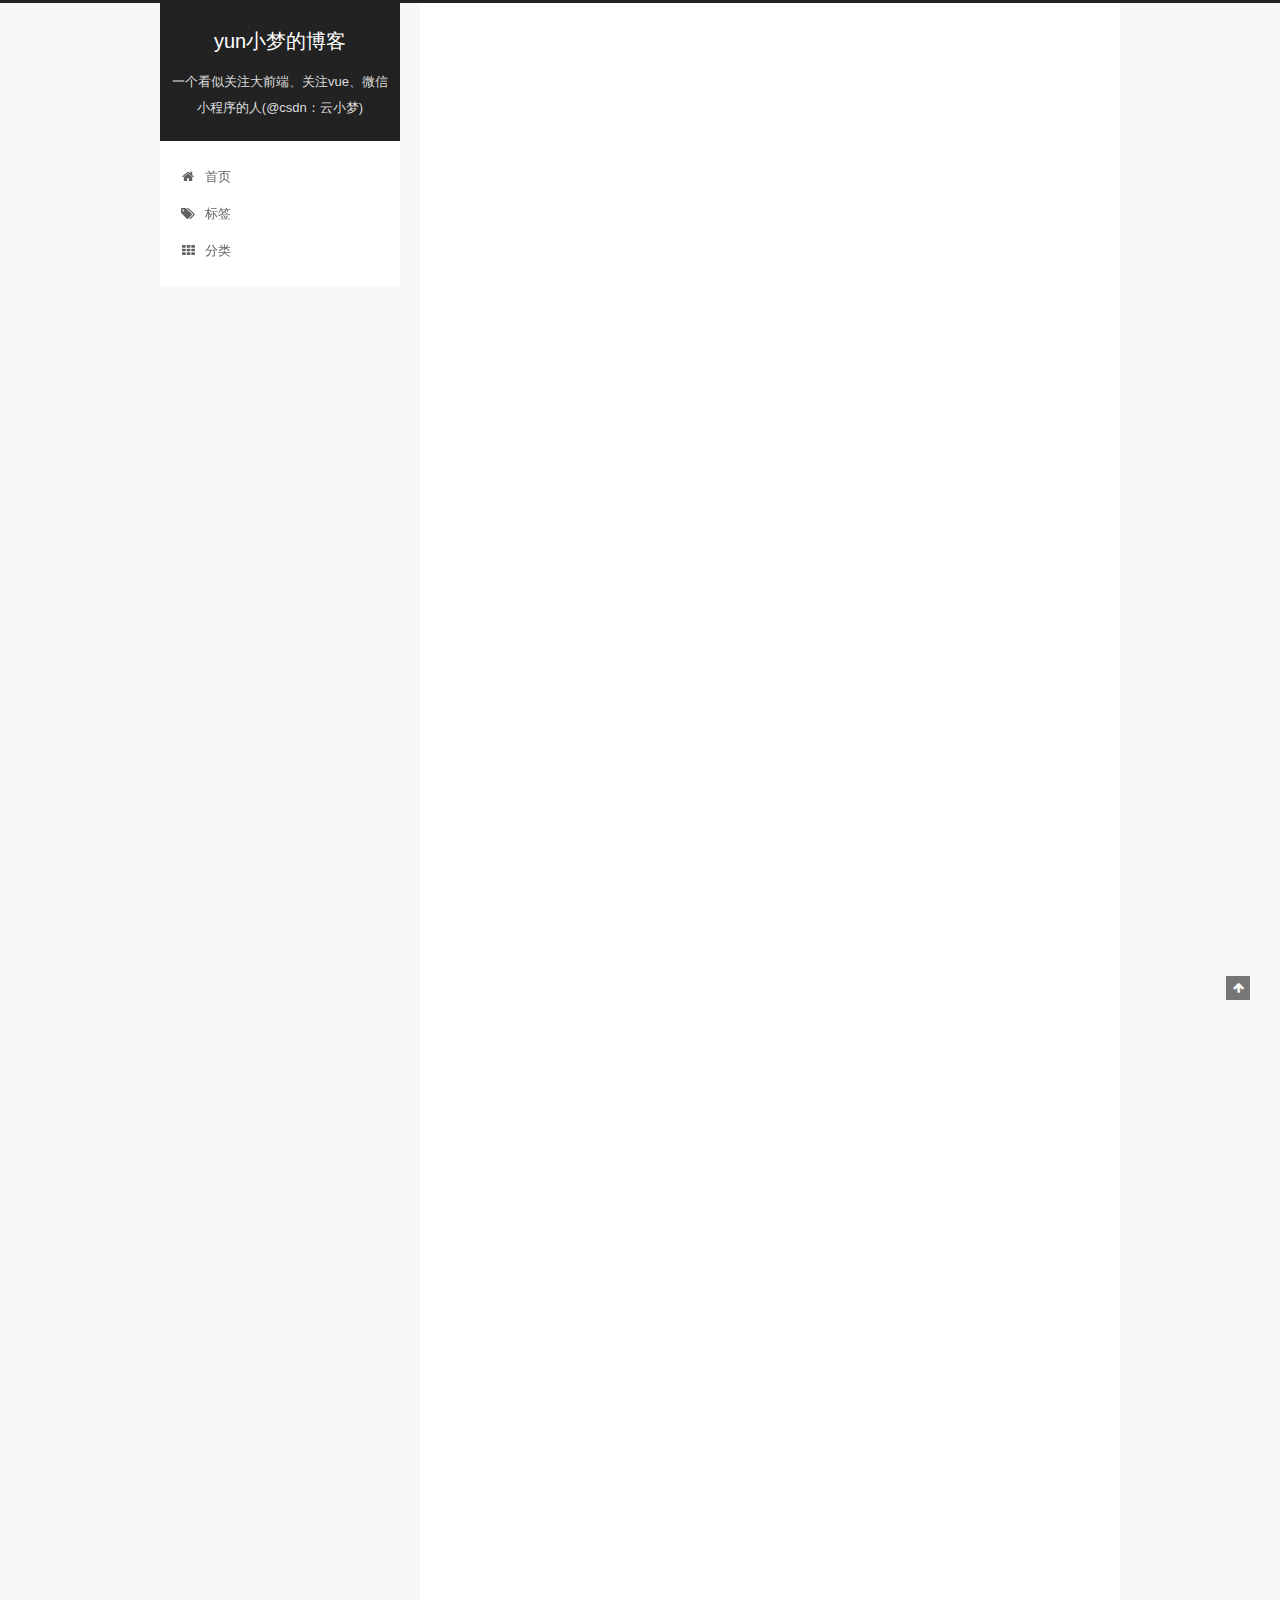
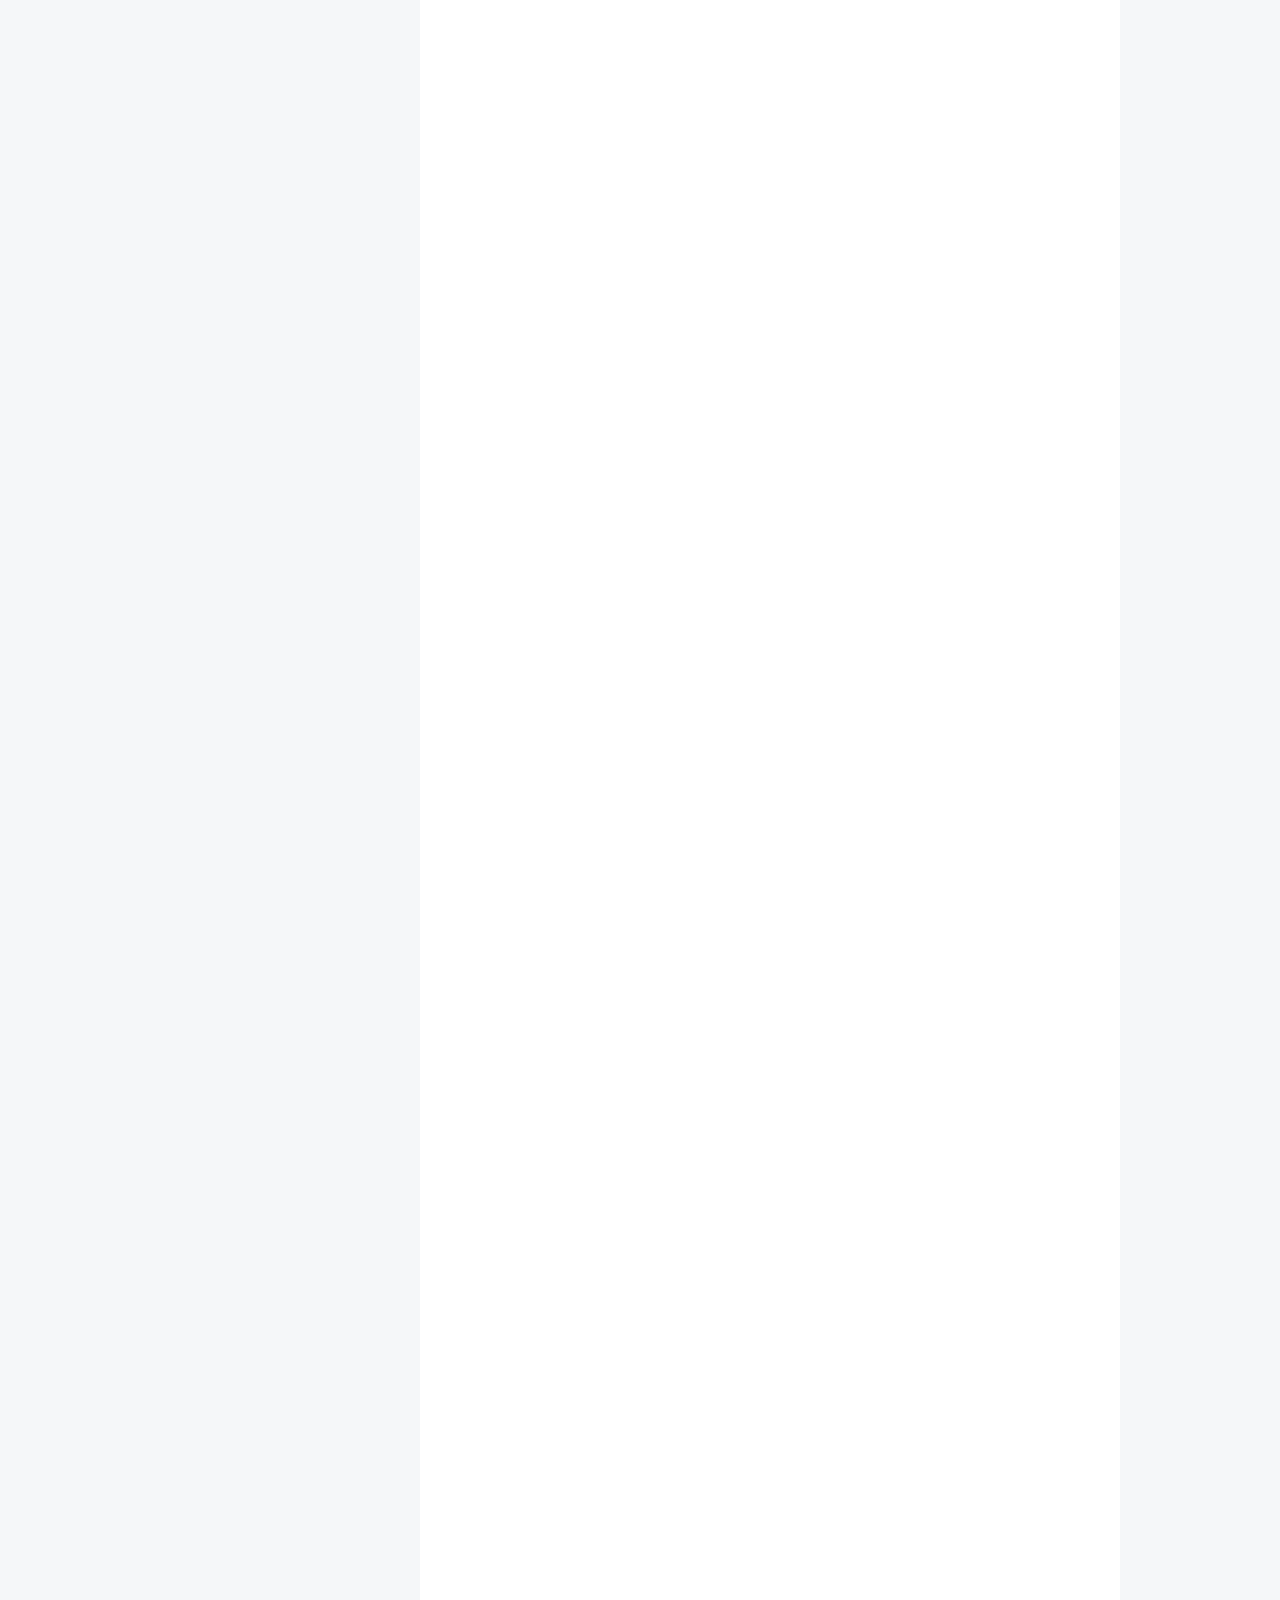
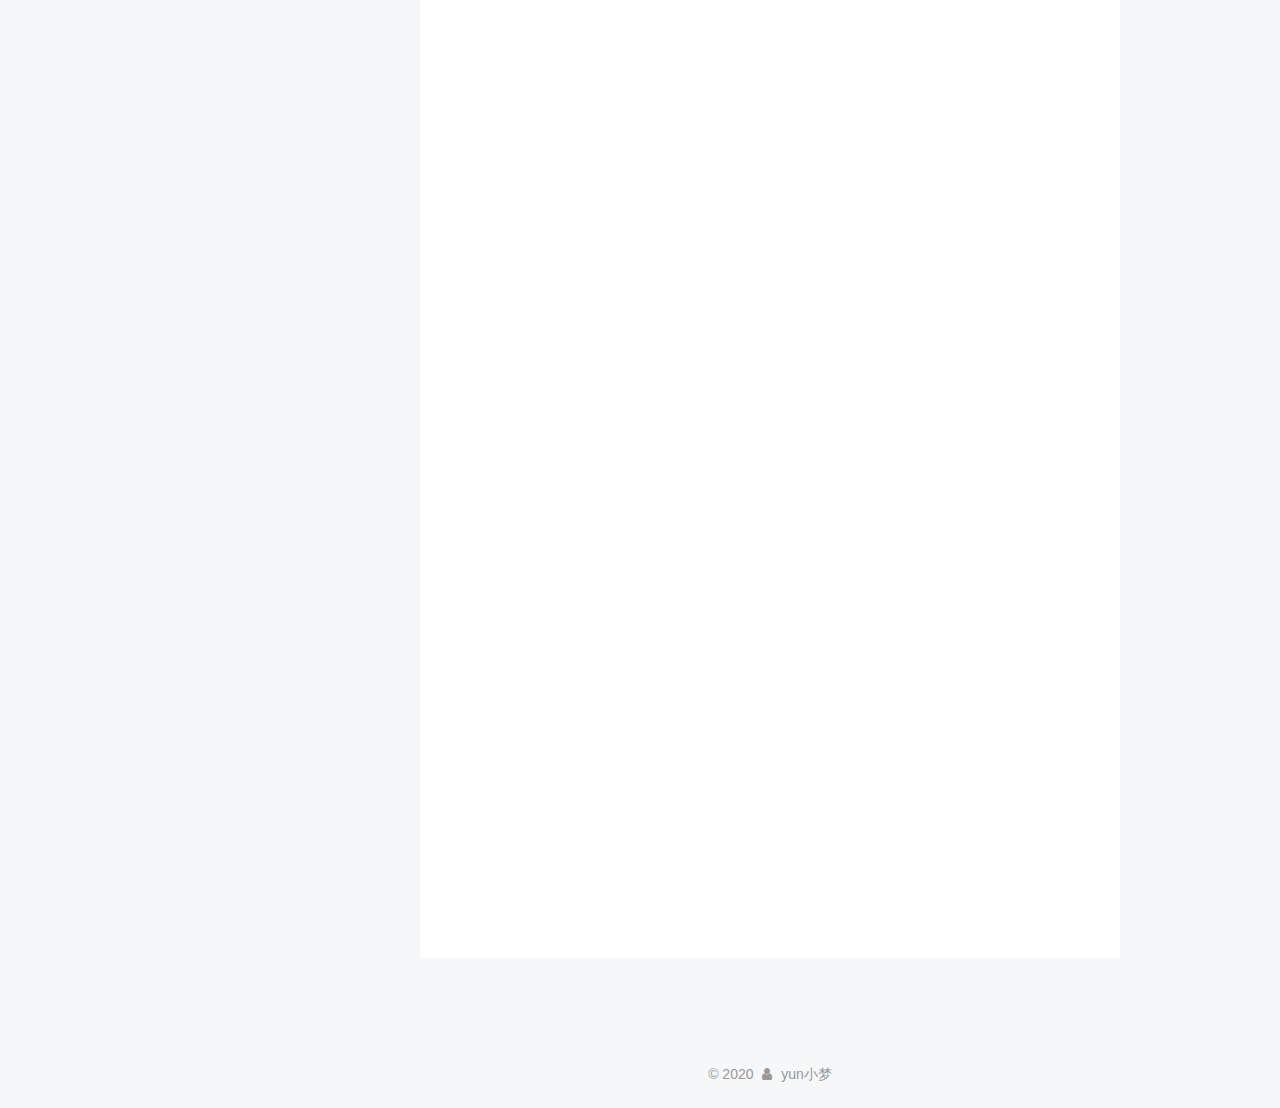
==== commit a369da4a: "Site updated: 2020-07-12 11:17:05" ====
--- a/index.html
+++ b/index.html
@@ -179,7 +179,7 @@
       
         
         <li class="menu-item menu-item-home">
-          <a href="/%20" rel="section">
+          <a href="/" rel="section">
             
               <i class="menu-item-icon fa fa-fw fa-home"></i> <br />
             
@@ -189,7 +189,7 @@
       
         
         <li class="menu-item menu-item-tags">
-          <a href="/tags/%20" rel="section">
+          <a href="/tags/" rel="section">
             
               <i class="menu-item-icon fa fa-fw fa-tags"></i> <br />
             
@@ -199,21 +199,11 @@
       
         
         <li class="menu-item menu-item-categories">
-          <a href="/categories/%20" rel="section">
+          <a href="/categories/" rel="section">
             
               <i class="menu-item-icon fa fa-fw fa-th"></i> <br />
             
             分类
-          </a>
-        </li>
-      
-        
-        <li class="menu-item menu-item-commonweal">
-          <a href="/404/%20" rel="section">
-            
-              <i class="menu-item-icon fa fa-fw fa-heartbeat"></i> <br />
-            
-            公益404
           </a>
         </li>
       
@@ -236,6 +226,134 @@
           <div id="content" class="content">
             
   <section id="posts" class="posts-expand">
+    
+      
+
+  
+
+  
+  
+  
+
+  <article class="post post-type-normal" itemscope itemtype="http://schema.org/Article">
+  
+  
+  
+  <div class="post-block">
+    <link itemprop="mainEntityOfPage" href="http://1314mxc.github.io/2020/07/12/web%E5%AE%89%E5%85%A8%E7%BB%88%E5%BC%B9%EF%BC%9A%E4%B8%A4%E4%B8%AA%E2%80%9C%E2%80%9C%E7%89%B9%E5%88%AB%E7%9A%84%E2%80%9D%E5%AE%89%E5%85%A8%E7%AD%96%E7%95%A5/">
+
+    <span hidden itemprop="author" itemscope itemtype="http://schema.org/Person">
+      <meta itemprop="name" content="yun小梦">
+      <meta itemprop="description" content="">
+      <meta itemprop="image" content="/images/avatar.gif">
+    </span>
+
+    <span hidden itemprop="publisher" itemscope itemtype="http://schema.org/Organization">
+      <meta itemprop="name" content="yun小梦的博客">
+    </span>
+
+    
+      <header class="post-header">
+
+        
+        
+          <h1 class="post-title" itemprop="name headline">
+                
+                <a class="post-title-link" href="/2020/07/12/web%E5%AE%89%E5%85%A8%E7%BB%88%E5%BC%B9%EF%BC%9A%E4%B8%A4%E4%B8%AA%E2%80%9C%E2%80%9C%E7%89%B9%E5%88%AB%E7%9A%84%E2%80%9D%E5%AE%89%E5%85%A8%E7%AD%96%E7%95%A5/" itemprop="url">web安全终弹：两个““特别的”安全策略</a></h1>
+        
+
+        <div class="post-meta">
+          <span class="post-time">
+            
+              <span class="post-meta-item-icon">
+                <i class="fa fa-calendar-o"></i>
+              </span>
+              
+                <span class="post-meta-item-text">发表于</span>
+              
+              <time title="创建于" itemprop="dateCreated datePublished" datetime="2020-07-12T11:13:18+08:00">
+                2020-07-12
+              </time>
+            
+
+            
+
+            
+          </span>
+
+          
+
+          
+            
+          
+
+          
+          
+
+          
+
+          
+
+          
+
+        </div>
+      </header>
+    
+
+    
+    
+    
+    <div class="post-body" itemprop="articleBody">
+
+      
+      
+
+      
+        
+          <blockquote>
+<p>前面，笔者写了两篇关于web安全的文章，里面对两种安全策略进行分析的同时还简介了其余的安全策略：<br><a href="https://blog.csdn.net/qq_43624878/article/details/105021832" target="_blank" rel="noopener">Web安全：细说前端XSS攻击与防范</a><br><a href="https://blog.csdn.net/qq_43624878/article/details/105474323" target="_blank" rel="noopener">Web安全：细说后端密码安全防范</a></p>
+</blockquote>
+<p>这不，最近笔者就碰上了其中两个新的web安全策略：<strong>同源策略</strong> 和 <strong>window.opener安全问题</strong> —— 这两个不算是新问题，但是也不是经常用到的。</p>
+<p><img src="https://img-blog.csdnimg.cn/2020060816530245.png?x-oss-process=image/watermark,type_ZmFuZ3poZW5naGVpdGk,shadow_10,text_aHR0cHM6Ly9ibG9nLmNzZG4ubmV0L3FxXzQzNjI0ODc4,size_16,color_FFFFFF,t_70#pic_center" alt="fg"></p>
+          <!--noindex-->
+          <div class="post-button text-center">
+            <a class="btn" href="/2020/07/12/web%E5%AE%89%E5%85%A8%E7%BB%88%E5%BC%B9%EF%BC%9A%E4%B8%A4%E4%B8%AA%E2%80%9C%E2%80%9C%E7%89%B9%E5%88%AB%E7%9A%84%E2%80%9D%E5%AE%89%E5%85%A8%E7%AD%96%E7%95%A5/#more" rel="contents">
+              阅读全文 &raquo;
+            </a>
+          </div>
+          <!--/noindex-->
+        
+      
+    </div>
+    
+    
+    
+
+    
+
+    
+
+    
+
+    <footer class="post-footer">
+      
+
+      
+
+      
+
+      
+      
+        <div class="post-eof"></div>
+      
+    </footer>
+  </div>
+  
+  
+  
+  </article>
+
+
     
       
 
@@ -918,7 +1036,7 @@
               
                 <a href="/archives">
               
-                  <span class="site-state-item-count">5</span>
+                  <span class="site-state-item-count">6</span>
                   <span class="site-state-item-name">日志</span>
                 </a>
               </div>
--- a/css/main.css
+++ b/css/main.css
@@ -1823,7 +1823,7 @@
   width: 4px;
   height: 4px;
   border-radius: 50%;
-  background: #ff88d5;
+  background: #827d62;
 }
 .links-of-blogroll {
   font-size: 13px;
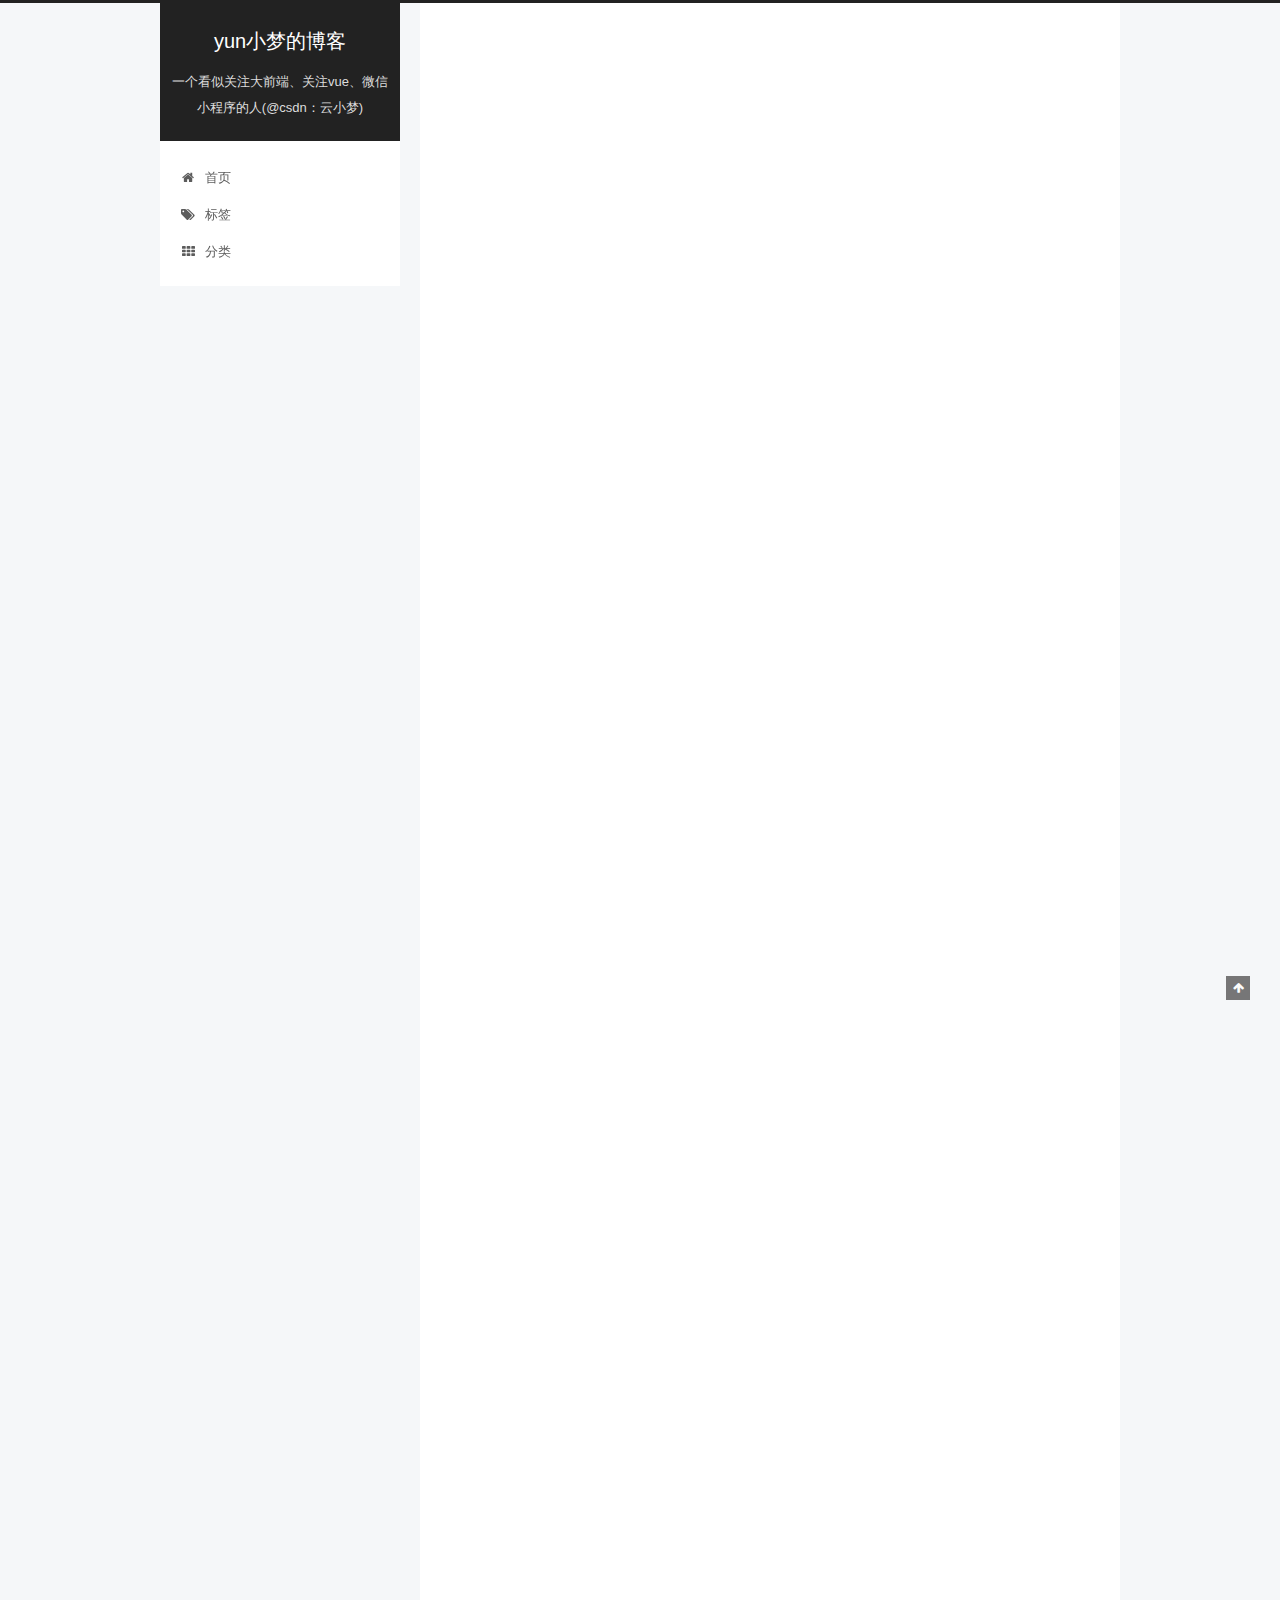
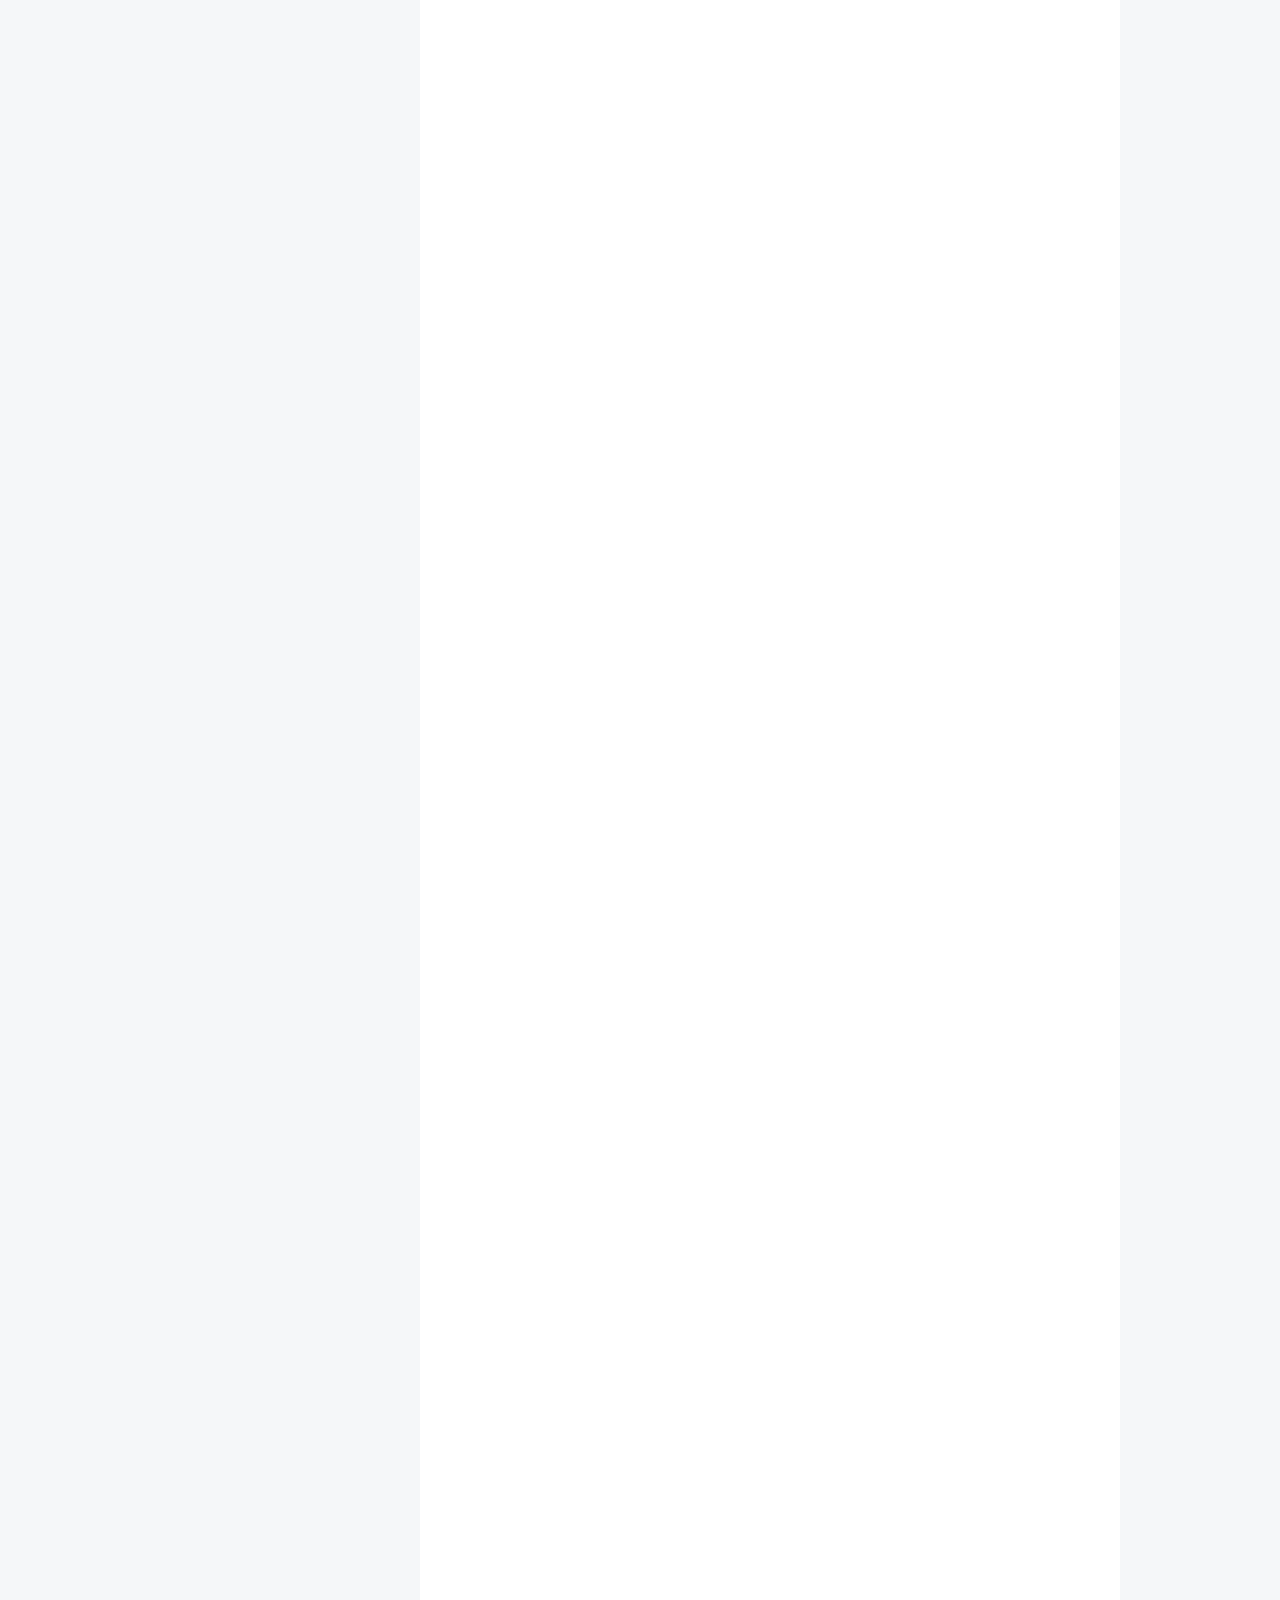
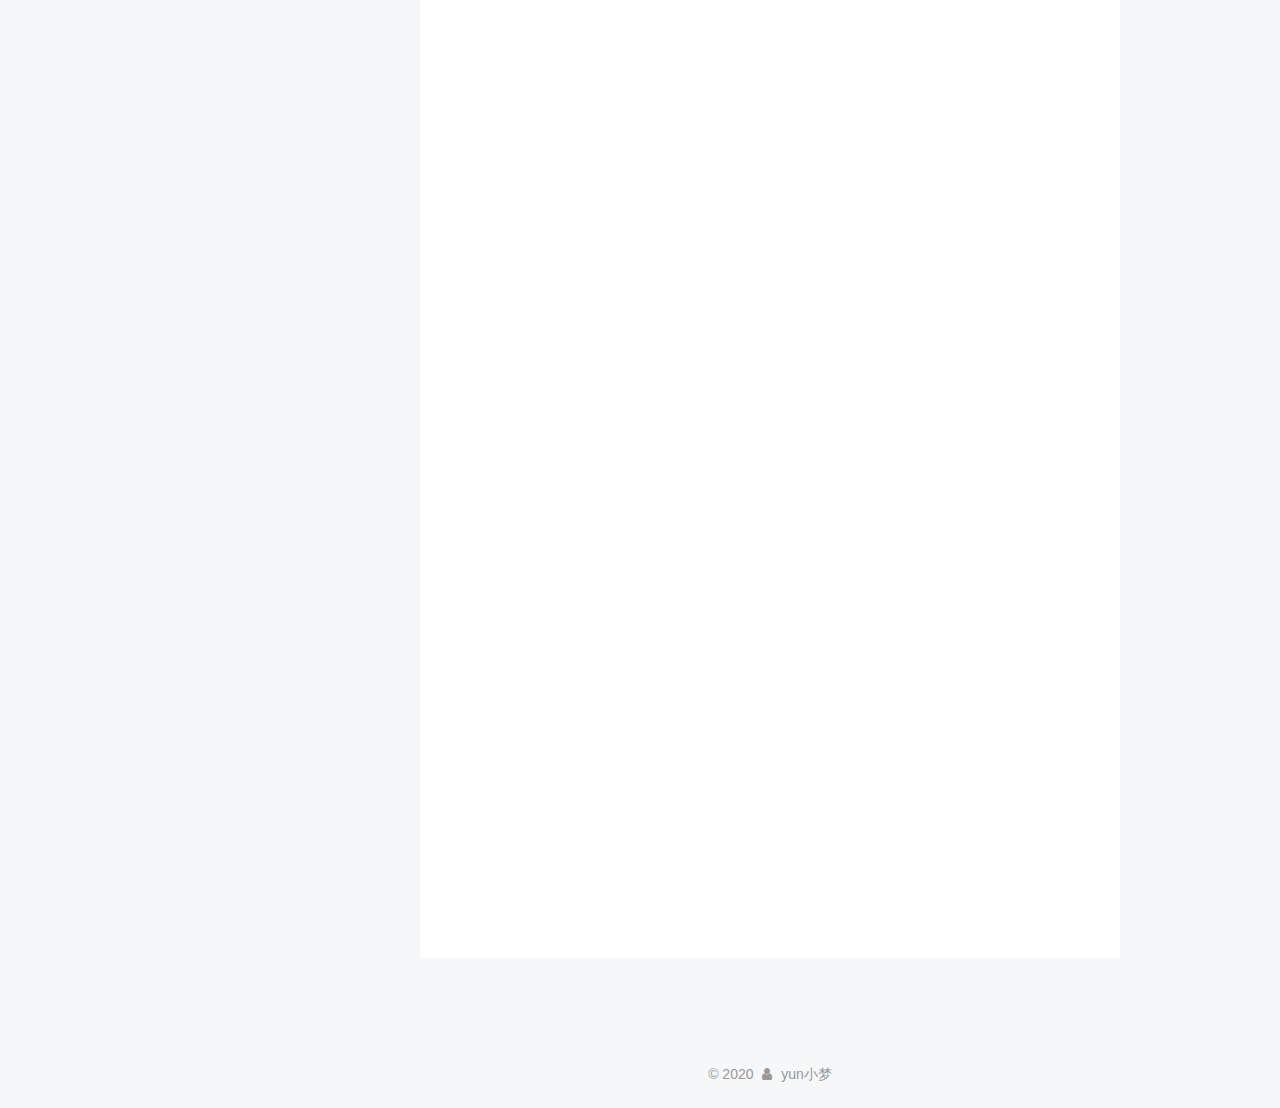
==== commit 4b902c5c: "Site updated: 2020-07-12 13:01:29" ====
--- a/index.html
+++ b/index.html
@@ -7,6 +7,7 @@
 
 <html class="theme-next pisces use-motion" lang="zh-Hans">
 <head>
+	<meta name="baidu-site-verification" content="AUrG2lDIVi" />
   <meta charset="UTF-8"/>
 <meta http-equiv="X-UA-Compatible" content="IE=edge" />
 <meta name="viewport" content="width=device-width, initial-scale=1, maximum-scale=1"/>
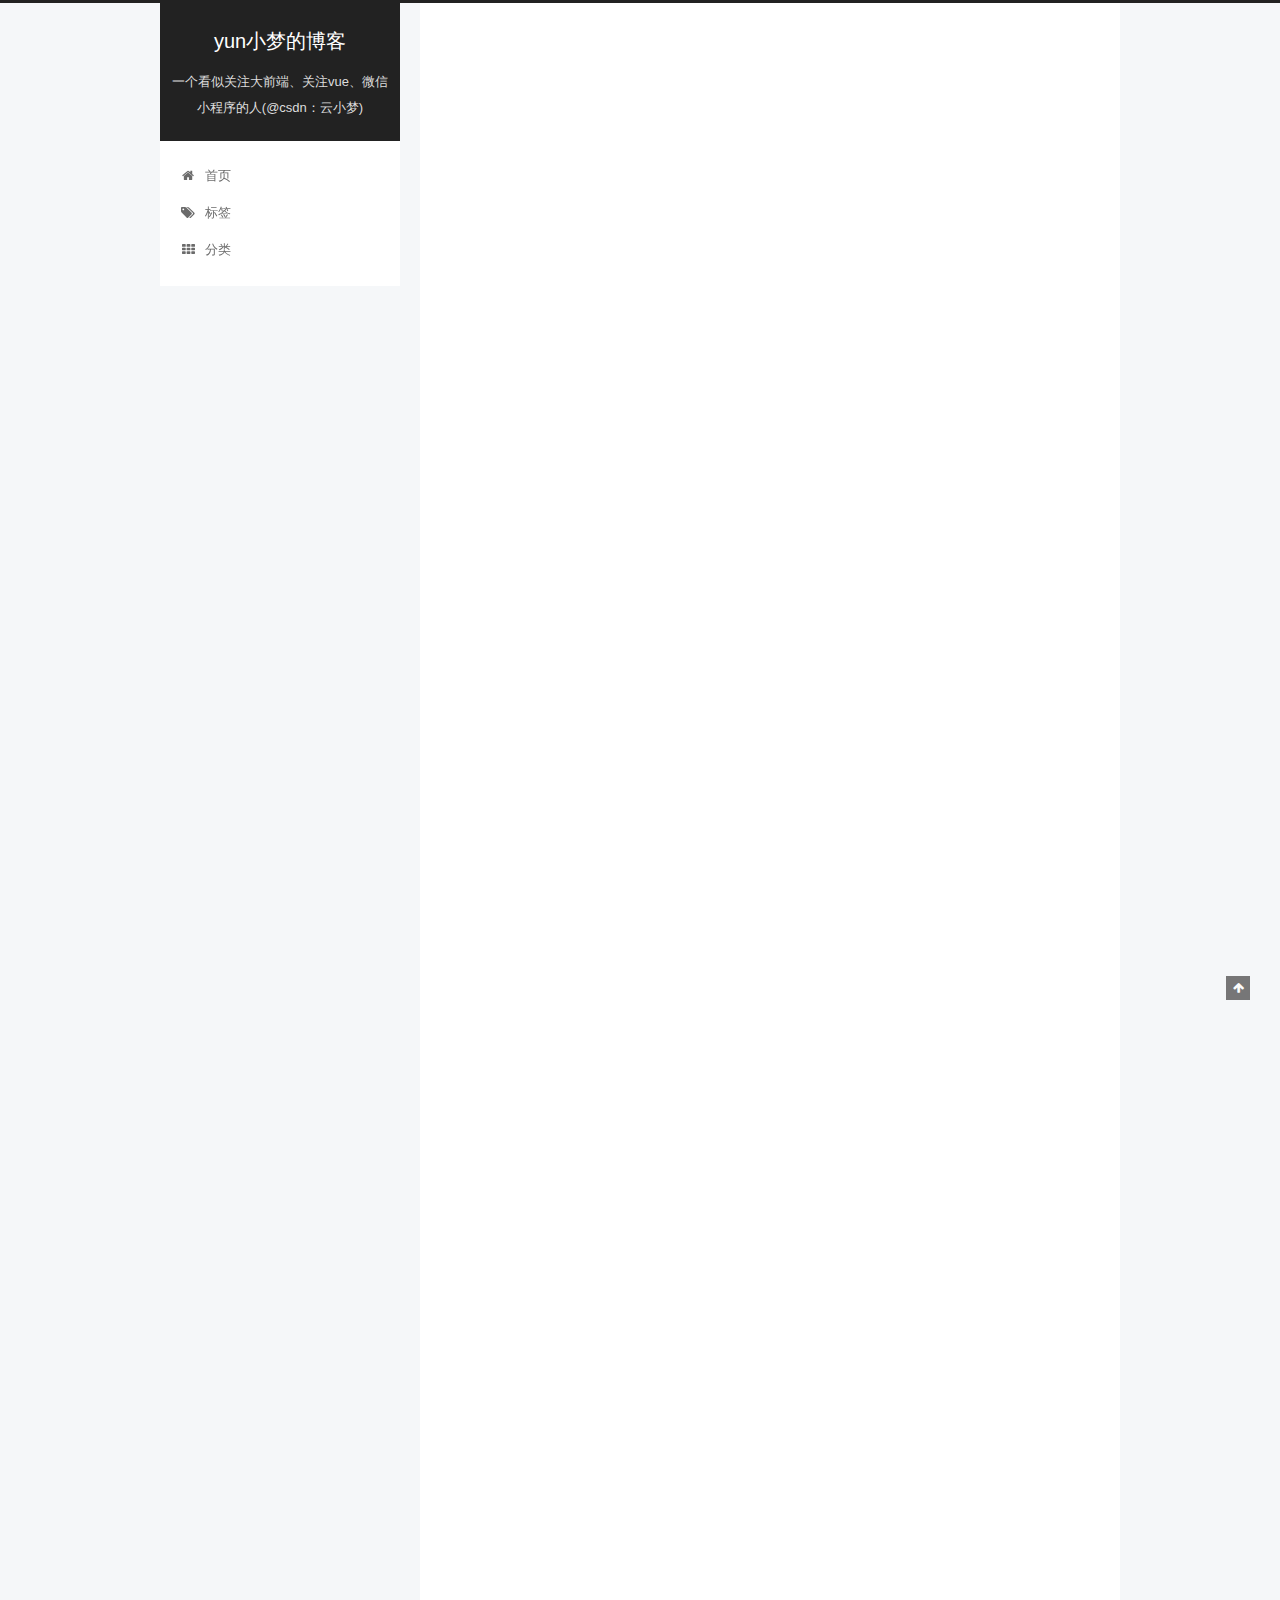
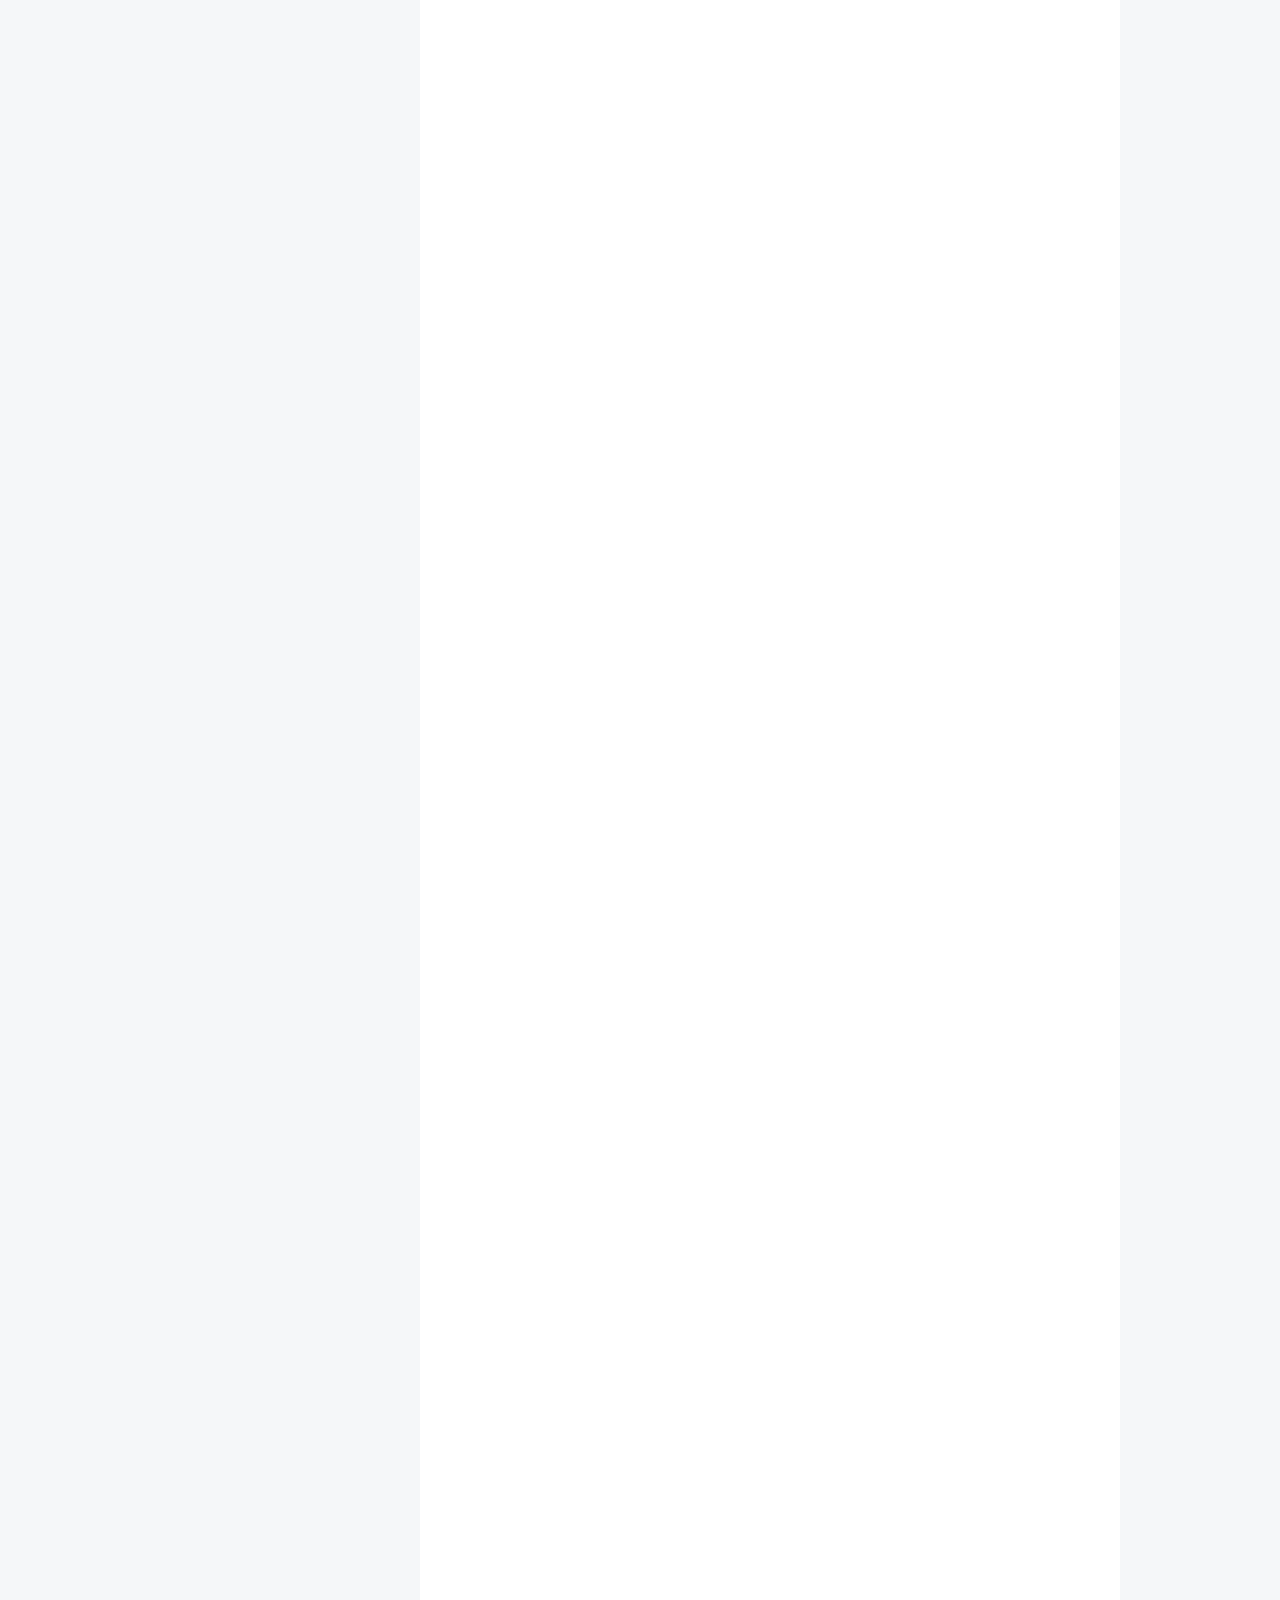
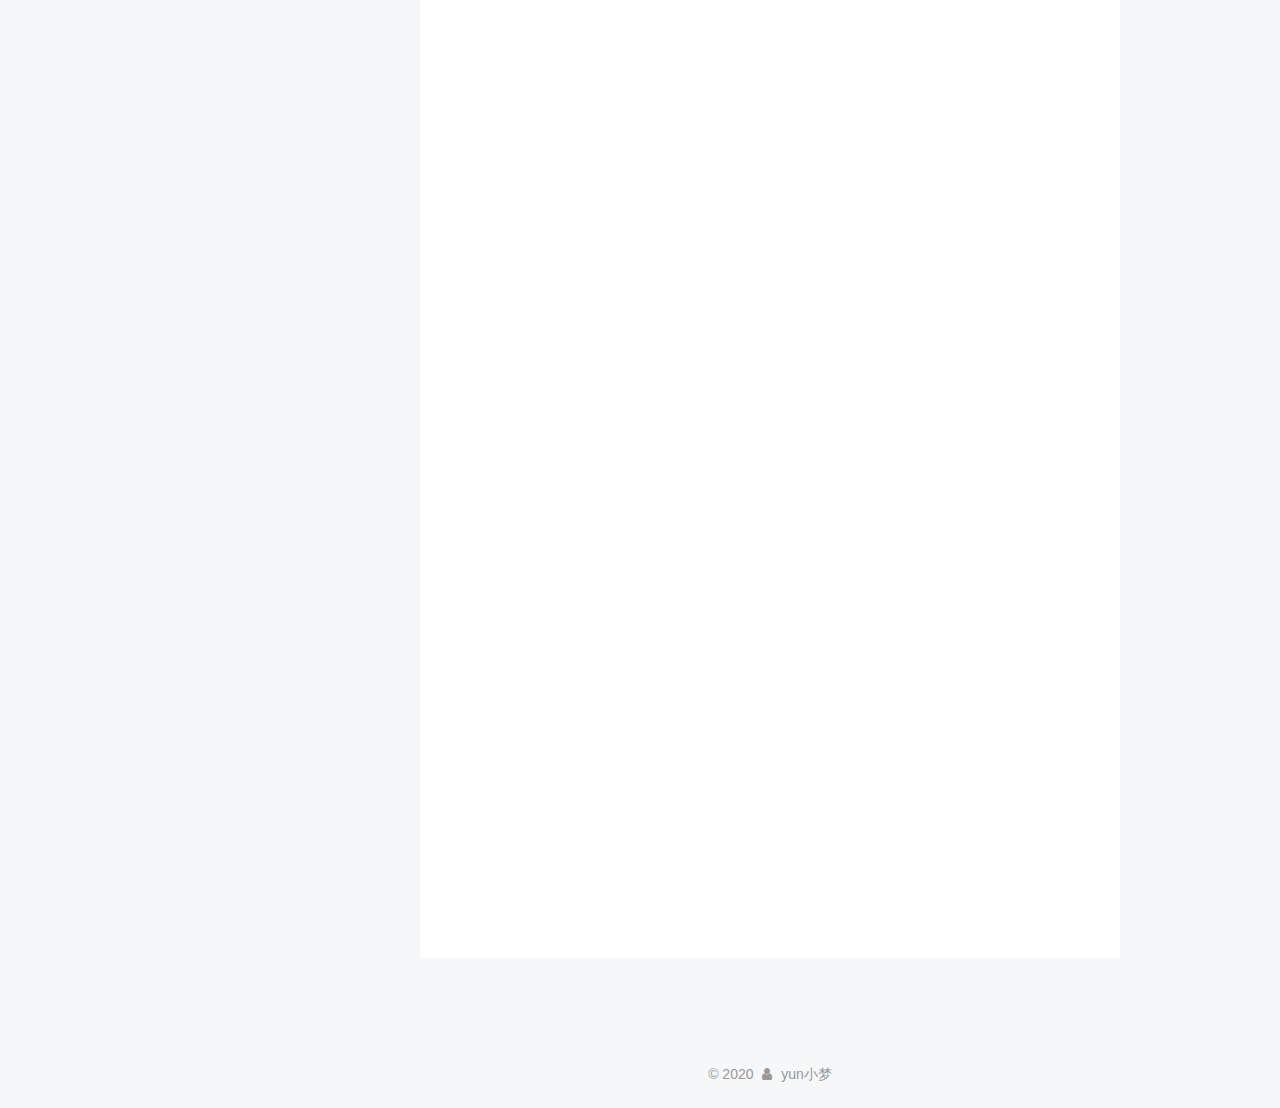
==== commit a8189304: "Site updated: 2020-07-12 13:33:30" ====
--- a/index.html
+++ b/index.html
@@ -7,7 +7,6 @@
 
 <html class="theme-next pisces use-motion" lang="zh-Hans">
 <head>
-	<meta name="baidu-site-verification" content="AUrG2lDIVi" />
   <meta charset="UTF-8"/>
 <meta http-equiv="X-UA-Compatible" content="IE=edge" />
 <meta name="viewport" content="width=device-width, initial-scale=1, maximum-scale=1"/>
@@ -57,10 +56,10 @@
   <link rel="apple-touch-icon" sizes="180x180" href="/images/apple-touch-icon-next.png?v=5.1.4">
 
 
-  <link rel="icon" type="image/png" sizes="32x32" href="/images/favicon-32x32-next.png?v=5.1.4">
-
-
-  <link rel="icon" type="image/png" sizes="16x16" href="/images/favicon-16x16-next.png?v=5.1.4">
+  <link rel="icon" type="image/png" sizes="32x32" href="/images/mxc_32x32.png?v=5.1.4">
+
+
+  <link rel="icon" type="image/png" sizes="16x16" href="/images/mxc_16x16.png?v=5.1.4">
 
 
   <link rel="mask-icon" href="/images/logo.svg?v=5.1.4" color="#222">
